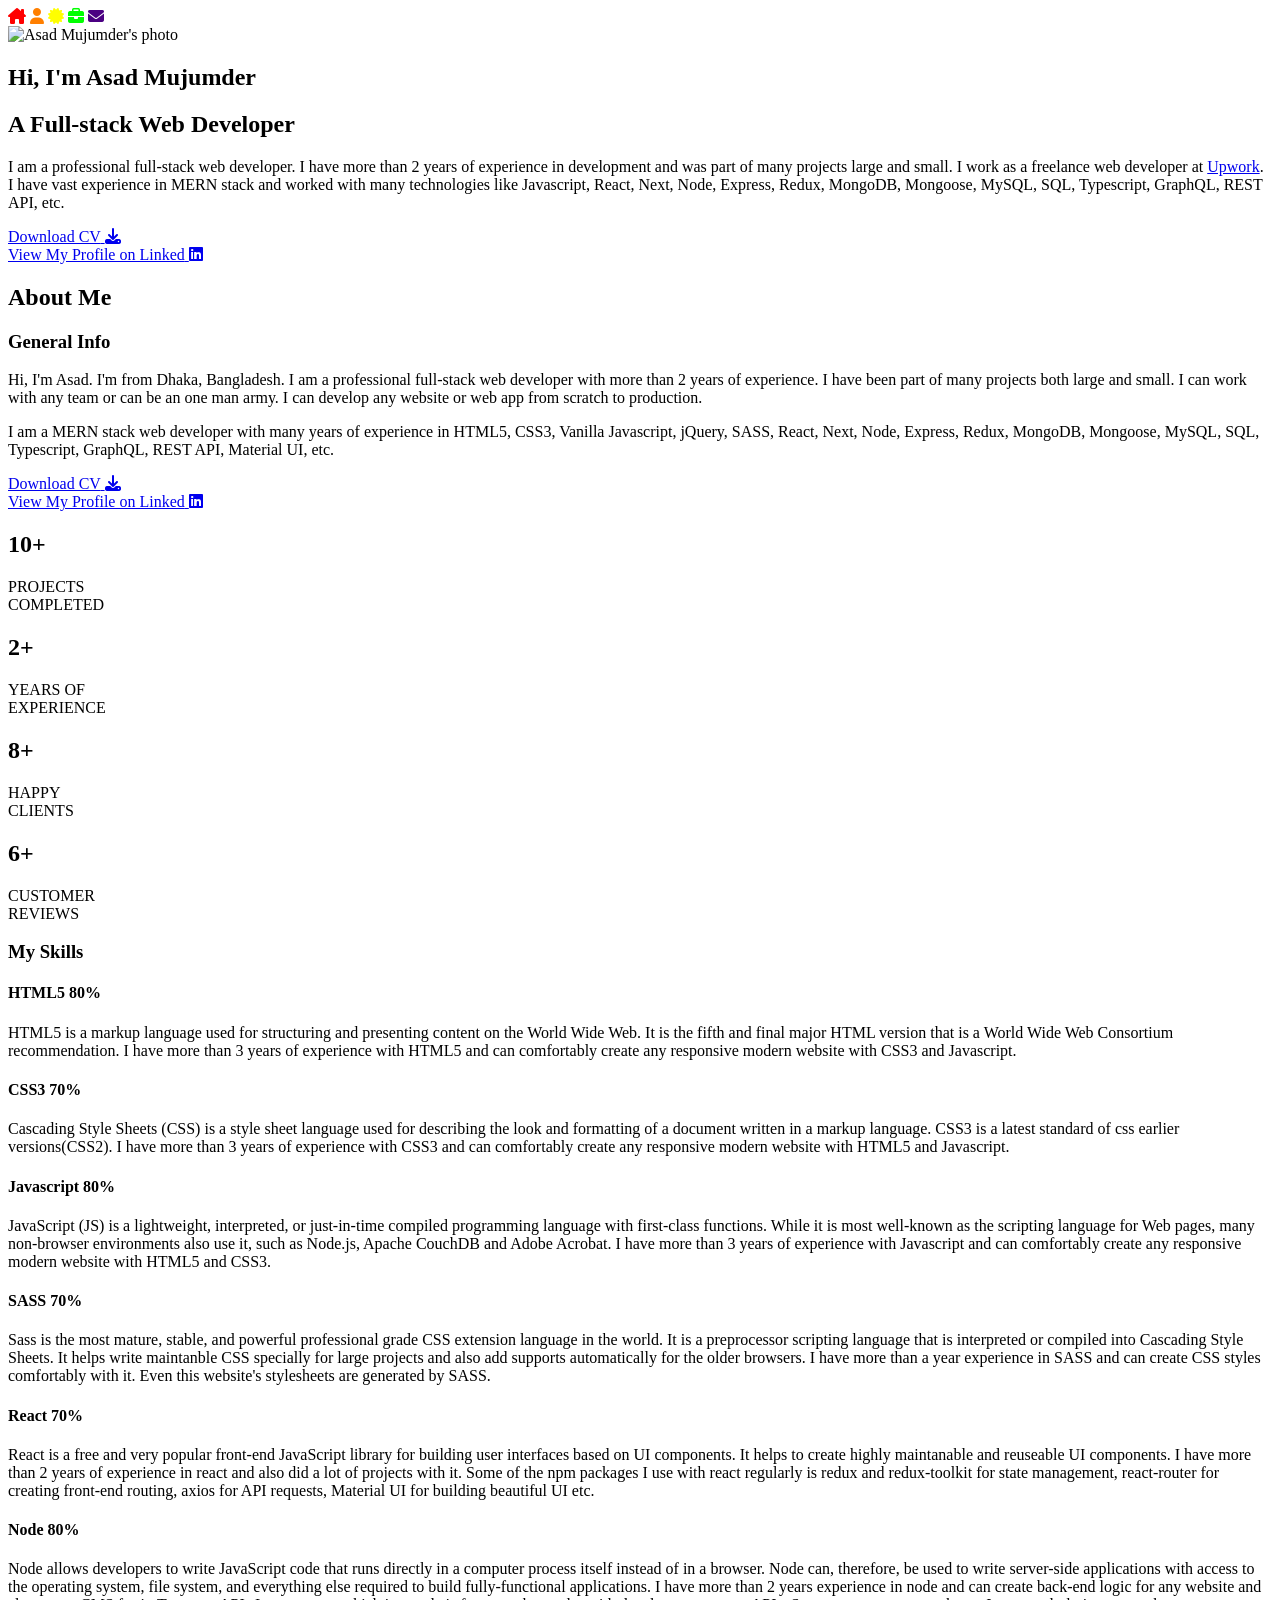
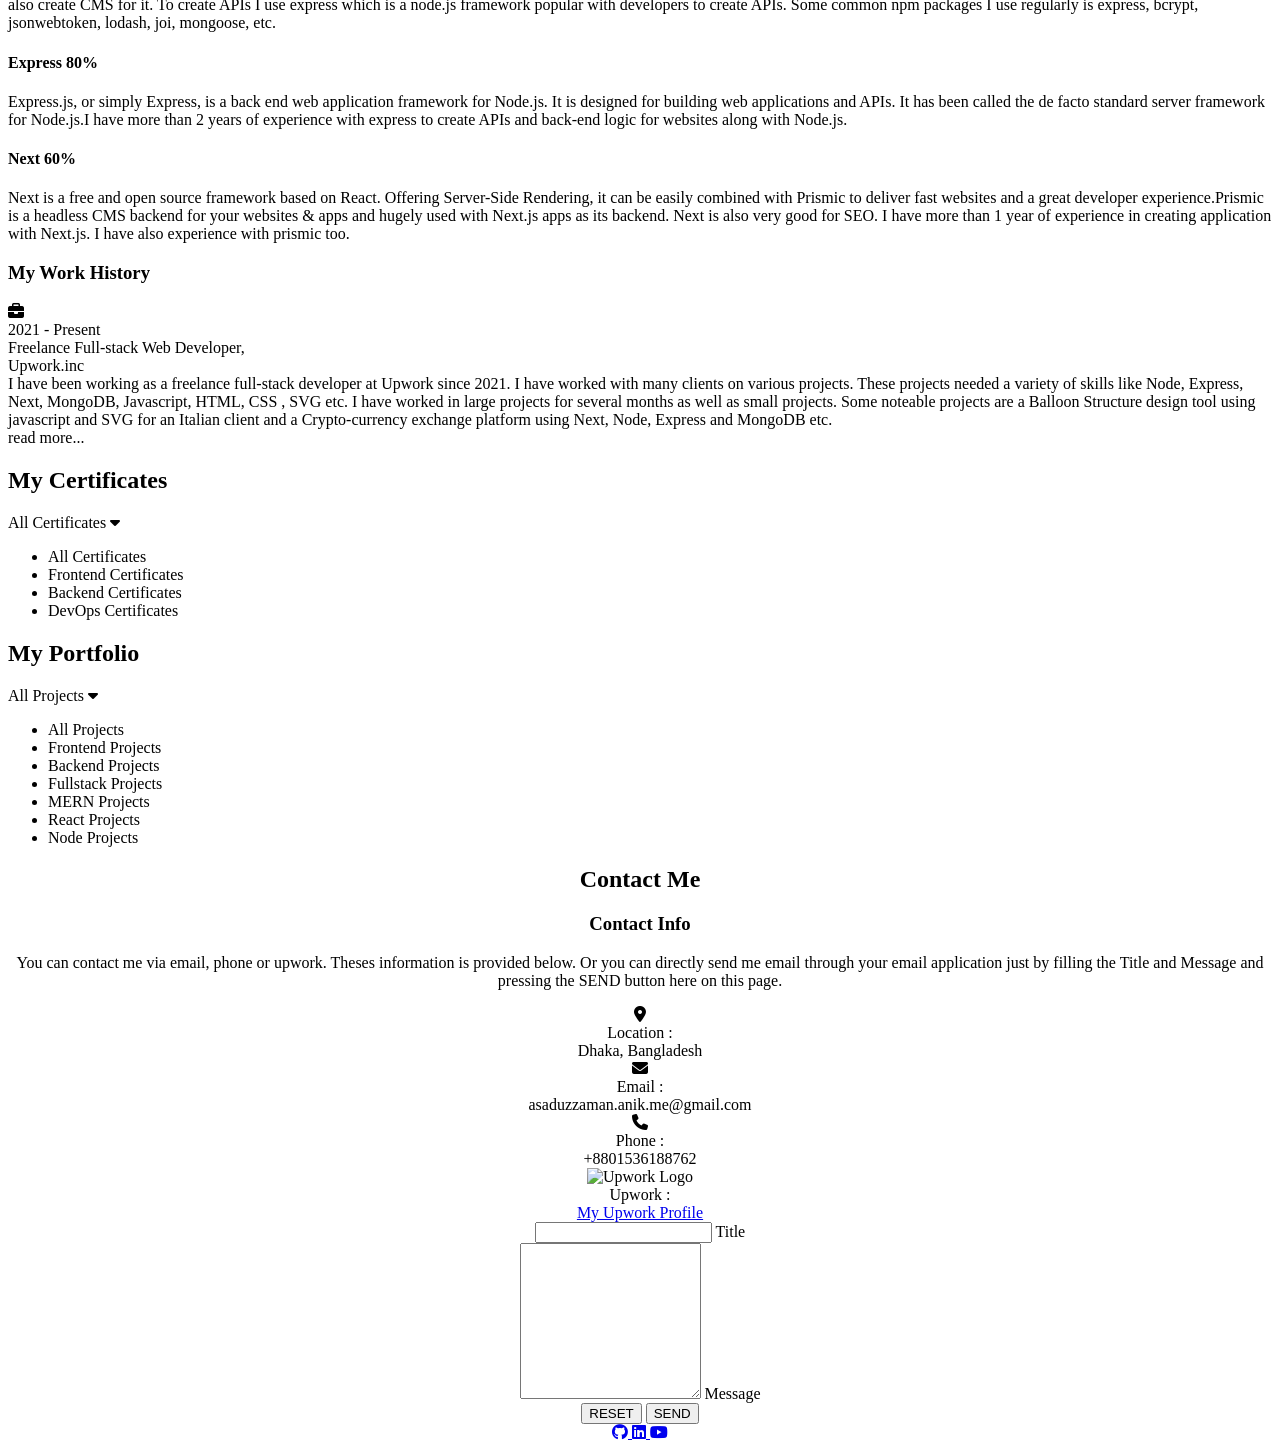
==== index.html @ c982ba0e "Feature/New-project 1. nextjs makdown blog project added in portfolio 2. portfolio image bottom bord" ====
<!DOCTYPE html><html lang="en"><head><meta name="keywords" content="Asad, Mujumder, web, development, webapps, pwa, apps, react, solution, node, mern, MERN, frontend, backend, fullstack"><meta name="description" content="Best web development solution in the world."><meta name="robots" content="index,nofollow"><meta charset="UTF-8"><meta http-equiv="X-UA-Compatible" content="IE=edge"><meta name="viewport" content="width=device-width,initial-scale=1"><meta name="category" content="Portfolio"><meta name="coverage" content="Worldwide"><meta name="owner" content="Asad Mujumder"><meta name="distribution" content="Global"><meta name="topic" content="web development"><meta name="summary" content="best web development solution"><meta name="Classification" content="Business"><meta name="author" content="Asad Mujumder, asaduzzaman.anik.me@mail.com"><meta name="subject" content="Best web development solution"><meta name="copyright" content="Asad Mujumder"><link rel="preconnect" href="https://fonts.googleapis.com"><link rel="preconnect" href="https://fonts.gstatic.com" crossorigin><link href="https://fonts.googleapis.com/css2?family=Noto+Sans:ital,wght@0,400;0,500;0,600;0,700;1,400;1,500;1,600;1,700&display=swap" rel="stylesheet"><link rel="prefetch" href="/dist/assets/images/profile.png" as="image"><link rel="stylesheet" href="https://cdnjs.cloudflare.com/ajax/libs/font-awesome/6.1.1/css/all.min.css" integrity="sha512-KfkfwYDsLkIlwQp6LFnl8zNdLGxu9YAA1QvwINks4PhcElQSvqcyVLLD9aMhXd13uQjoXtEKNosOWaZqXgel0g==" crossorigin="anonymous" referrerpolicy="no-referrer"><link rel="apple-touch-icon" sizes="180x180" href="/dist/assets/favicon//apple-touch-icon.png"><link rel="icon" type="image/png" sizes="32x32" href="/dist/assets/favicon//favicon-32x32.png"><link rel="icon" type="image/png" sizes="16x16" href="/dist/assets/favicon//favicon-16x16.png"><link rel="manifest" href="/dist/assets/favicon/site.webmanifest"><link rel="stylesheet" href="/dist/css/main.min.css"><title>Asad Mujumder | Home</title><script type="module" src="/dist/js/modules/data.min.js" defer></script><script type="module" src="/dist/js/main.min.js" defer></script></head><body><header class="header"><nav class="nav"><span title="Home" class="icon icon-nav active-icon" data-section="section-Home"><i class="fa-solid fa-house-chimney" style="color:red"></i></span> <span title="About" class="icon icon-nav" data-section="section-About"><i class="fa-solid fa-user" style="color:#ff7f00"></i></span> <span title="Certificates" class="icon icon-nav" data-section="section-Certificates"><i class="fa-solid fa-certificate" style="color:#ff0"></i></span> <span title="Portfolio" class="icon icon-nav" data-section="section-Portfolio"><i class="fa-solid fa-briefcase" style="color:#0f0"></i></span><!-- <span title="Blog" class="icon icon-nav" data-section="section-Blog"><i class="fa-solid fa-newspaper" style="color: #0000ff;"></i></span> --> <span title="Contact" class="icon icon-nav" data-section="section-Contact"><i class="fa-solid fa-envelope" style="color:indigo"></i></span></nav></header><main><section class="section section-Home active"><div class="left-container"><div class="background-clip"></div><div class="image-container"><span></span> <img src="/dist/assets/images/profile.png" class="profile-pic" alt="Asad Mujumder's photo" loading="eager" decoding="sync"></div></div><div class="right-container"><h1>Hi, I'm <span class="name">Asad Mujumder</span></h1><h2>A Full-stack Web Developer</h2><p>I am a professional full-stack web developer. I have more than 2 years of experience in development and was part of many projects large and small. I work as a freelance web developer at <a title="My Profile at Upwork" href="https://www.upwork.com/freelancers/~01de3e9d0cabe60796" target="_blank" rel="noopener noreferrer">Upwork</a>. I have vast experience in MERN stack and worked with many technologies like Javascript, React, Next, Node, Express, Redux, MongoDB, Mongoose, MySQL, SQL, Typescript, GraphQL, REST API, etc.</p><div><a href="/dist/assets/downloads/CV.pdf" download="CV_OF_ASAD_MUJUMDER" class="link link-download-cv"><span>Download CV</span> <span><i class="fa-solid fa-download"></i></span></a></div><div><a href="https://www.linkedin.com/in/asadmujumder/" target="_blank" rel="noopener noreferrer" class="link link-linkedin-profile"><span>View My Profile on Linked</span> <span><i class="fa-brands fa-linkedin"></i></span></a></div></div></section><section class="section section-About"><h2 class="heading">About <span>Me</span></h2><div class="overview-container"><div class="about-intro"><h3>General Info</h3><p>Hi, I'm Asad. I'm from Dhaka, Bangladesh. I am a professional full-stack web developer with more than 2 years of experience. I have been part of many projects both large and small. I can work with any team or can be an one man army. I can develop any website or web app from scratch to production.</p><p>I am a MERN stack web developer with many years of experience in HTML5, CSS3, Vanilla Javascript, jQuery, SASS, React, Next, Node, Express, Redux, MongoDB, Mongoose, MySQL, SQL, Typescript, GraphQL, REST API, Material UI, etc.</p><div><a href="/dist/assets/downloads/CV.pdf" download="CV_OF_ASAD_MUJUMDER" class="link link-download-cv"><span>Download CV</span> <span><i class="fa-solid fa-download"></i></span></a></div><div><a href="https://www.linkedin.com/in/asadmujumder/" target="_blank" rel="noopener noreferrer" class="link link-linkedin-profile"><span>View My Profile on Linked</span> <span><i class="fa-brands fa-linkedin"></i></span></a></div></div><div class="work-intro"><div class="card card-work"><h2>10+</h2><p>PROJECTS<br>COMPLETED</p></div><div class="card card-work"><h2>2+</h2><p>YEARS OF<br>EXPERIENCE</p></div><div class="card card-work"><h2>8+</h2><p>HAPPY<br>CLIENTS</p></div><div class="card card-work"><h2>6+</h2><p>CUSTOMER<br>REVIEWS</p></div></div></div><div class="skill-container"><h3 class="small-section-heading">My Skills</h3><div class="skills-container"><div class="skill-cards-container"><div class="skill-card"><div class="skill-card-heading" title="Show Details"><h4 class="skill-heading-title"><span class="skill-name">HTML5</span> <span class="skill-score">80%</span></h4><p class="skill-heading-details">HTML5 is a markup language used for structuring and presenting content on the World Wide Web. It is the fifth and final major HTML version that is a World Wide Web Consortium recommendation. I have more than 3 years of experience with HTML5 and can comfortably create any responsive modern website with CSS3 and Javascript.</p></div><div class="skill-card-visual"><div class="skill-slider-container"><div class="skill-slider"></div></div></div></div><div class="skill-card"><div class="skill-card-heading" title="Show Details"><h4 class="skill-heading-title"><span class="skill-name">CSS3</span> <span class="skill-score">70%</span></h4><p class="skill-heading-details">Cascading Style Sheets (CSS) is a style sheet language used for describing the look and formatting of a document written in a markup language. CSS3 is a latest standard of css earlier versions(CSS2). I have more than 3 years of experience with CSS3 and can comfortably create any responsive modern website with HTML5 and Javascript.</p></div><div class="skill-card-visual"><div class="skill-slider-container"><div class="skill-slider"></div></div></div></div><div class="skill-card"><div class="skill-card-heading" title="Show Details"><h4 class="skill-heading-title"><span class="skill-name">Javascript</span> <span class="skill-score">80%</span></h4><p class="skill-heading-details">JavaScript (JS) is a lightweight, interpreted, or just-in-time compiled programming language with first-class functions. While it is most well-known as the scripting language for Web pages, many non-browser environments also use it, such as Node.js, Apache CouchDB and Adobe Acrobat. I have more than 3 years of experience with Javascript and can comfortably create any responsive modern website with HTML5 and CSS3.</p></div><div class="skill-card-visual"><div class="skill-slider-container"><div class="skill-slider"></div></div></div></div><div class="skill-card"><div class="skill-card-heading" title="Show Details"><h4 class="skill-heading-title"><span class="skill-name">SASS</span> <span class="skill-score">70%</span></h4><p class="skill-heading-details">Sass is the most mature, stable, and powerful professional grade CSS extension language in the world. It is a preprocessor scripting language that is interpreted or compiled into Cascading Style Sheets. It helps write maintanble CSS specially for large projects and also add supports automatically for the older browsers. I have more than a year experience in SASS and can create CSS styles comfortably with it. Even this website's stylesheets are generated by SASS.</p></div><div class="skill-card-visual"><div class="skill-slider-container"><div class="skill-slider"></div></div></div></div></div><div class="skill-cards-container"><div class="skill-card"><div class="skill-card-heading" title="Show Details"><h4 class="skill-heading-title"><span class="skill-name">React</span> <span class="skill-score">70%</span></h4><p class="skill-heading-details">React is a free and very popular front-end JavaScript library for building user interfaces based on UI components. It helps to create highly maintanable and reuseable UI components. I have more than 2 years of experience in react and also did a lot of projects with it. Some of the npm packages I use with react regularly is redux and redux-toolkit for state management, react-router for creating front-end routing, axios for API requests, Material UI for building beautiful UI etc.</p></div><div class="skill-card-visual"><div class="skill-slider-container"><div class="skill-slider"></div></div></div></div><div class="skill-card"><div class="skill-card-heading" title="Show Details"><h4 class="skill-heading-title"><span class="skill-name">Node</span> <span class="skill-score">80%</span></h4><p class="skill-heading-details">Node allows developers to write JavaScript code that runs directly in a computer process itself instead of in a browser. Node can, therefore, be used to write server-side applications with access to the operating system, file system, and everything else required to build fully-functional applications. I have more than 2 years experience in node and can create back-end logic for any website and also create CMS for it. To create APIs I use express which is a node.js framework popular with developers to create APIs. Some common npm packages I use regularly is express, bcrypt, jsonwebtoken, lodash, joi, mongoose, etc.</p></div><div class="skill-card-visual"><div class="skill-slider-container"><div class="skill-slider"></div></div></div></div><div class="skill-card"><div class="skill-card-heading" title="Show Details"><h4 class="skill-heading-title"><span class="skill-name">Express</span> <span class="skill-score">80%</span></h4><p class="skill-heading-details">Express.js, or simply Express, is a back end web application framework for Node.js. It is designed for building web applications and APIs. It has been called the de facto standard server framework for Node.js.I have more than 2 years of experience with express to create APIs and back-end logic for websites along with Node.js.</p></div><div class="skill-card-visual"><div class="skill-slider-container"><div class="skill-slider"></div></div></div></div><div class="skill-card"><div class="skill-card-heading" title="Show Details"><h4 class="skill-heading-title"><span class="skill-name">Next</span> <span class="skill-score">60%</span></h4><p class="skill-heading-details">Next is a free and open source framework based on React. Offering Server-Side Rendering, it can be easily combined with Prismic to deliver fast websites and a great developer experience.Prismic is a headless CMS backend for your websites & apps and hugely used with Next.js apps as its backend. Next is also very good for SEO. I have more than 1 year of experience in creating application with Next.js. I have also experience with prismic too.</p></div><div class="skill-card-visual"><div class="skill-slider-container"><div class="skill-slider"></div></div></div></div></div></div></div><div class="work-history-container"><h3 class="small-section-heading">My Work History</h3><div class="work-histories"><div class="work-history"><div class="basic-info"><div class="work-icon"><i class="fa-solid fa-briefcase"></i></div><div class="work-info"><div class="work-timeline">2021 - Present</div><div class="work-position">Freelance Full-stack Web Developer,</div><div class="work-palce">Upwork.inc</div></div></div><div class="desc"><div class="desc-text">I have been working as a freelance full-stack developer at Upwork since 2021. I have worked with many clients on various projects. These projects needed a variety of skills like Node, Express, Next, MongoDB, Javascript, HTML, CSS , SVG etc. I have worked in large projects for several months as well as small projects. Some noteable projects are a Balloon Structure design tool using javascript and SVG for an Italian client and a Crypto-currency exchange platform using Next, Node, Express and MongoDB etc.</div><span class="desc-read-more">read more...</span></div></div></div></div></section><section class="section section-Certificates"><h2 class="heading">My <span>Certificates</span></h2><div class="filter-certificates dropdown"><div class="filterCertValue dropbtn"><span class="dropbtn-text">All Certificates</span> <span class="dropbtn-icon"><i class="fa-solid fa-caret-down"></i></span></div><div class="filterCertOptions dropdown-content"><ul><li data-value="All">All Certificates</li><li data-value="Frontend">Frontend Certificates</li><li data-value="Backend">Backend Certificates</li><li data-value="DevOps">DevOps Certificates</li></ul></div></div><div class="certificates"><noscript>You need to enable JavaScript to see this section properly.</noscript><div class="certificates-container"></div></div></section><section class="section section-Portfolio"><h2 class="heading">My <span>Portfolio</span></h2><div class="filter-portfolio dropdown"><div class="filterPortValue dropbtn"><span class="dropbtn-text">All Projects</span> <span class="dropbtn-icon"><i class="fa-solid fa-caret-down"></i></span></div><div class="filterPortOptions dropdown-content"><ul><li data-value="all">All Projects</li><li data-value="frontend">Frontend Projects</li><li data-value="backend">Backend Projects</li><li data-value="fullstack">Fullstack Projects</li><li data-value="mern">MERN Projects</li><li data-value="react">React Projects</li><li data-value="node">Node Projects</li></ul></div></div><div class="portfolio"><noscript>You need to enable JavaScript to see this section properly.</noscript><div class="projects-container"></div></div></section><!-- <section class="section section-Blog" style="text-align: center;">Coming soon</section> --><section class="section section-Contact" style="text-align:center"><h2 class="heading">Contact <span>Me</span></h2><div class="contact-container"><div class="address-container"><h3>Contact Info</h3><p>You can contact me via email, phone or upwork. Theses information is provided below. Or you can directly send me email through your email application just by filling the Title and Message and pressing the SEND button here on this page.</p><div class="contact"><div class="contact-logo"><i class="fa-solid fa-location-dot"></i></div><div class="contact-type">Location :</div><div class="contact-info">Dhaka, Bangladesh</div></div><div class="contact"><div class="contact-logo"><i class="fa-solid fa-envelope"></i></div><div class="contact-type">Email :</div><div class="contact-info">asaduzzaman.anik.me@gmail.com</div></div><div class="contact"><div class="contact-logo"><i class="fa-solid fa-phone"></i></div><div class="contact-type">Phone :</div><div class="contact-info">+8801536188762</div></div><div class="contact"><div class="contact-logo"><img src="/dist/assets/images/logo/upwrok.png" alt="Upwork Logo"></div><div class="contact-type">Upwork :</div><div class="contact-info"><a href="https://www.upwork.com/freelancers/~01de3e9d0cabe60796" target="_blank" title="Asad Mujumder" rel="noopener noreferrer">My Upwork Profile</a></div></div></div><div class="email-container"><form class="email-form" method="post" enctype="text/plain"><div class="form-control-container"><input type="text" name="title" id="title" class="form-control"> <label class="form-label" for="title">Title</label> <span class="form-error"></span></div><div class="form-control-container"><textarea name="message" id="message" rows="10" class="form-control"></textarea> <label class="form-label" for="message">Message</label> <span class="form-error"></span></div><div class="form-control-container form-btn-container"><input type="reset" class="form-btn reset-btn" value="RESET"> <input type="submit" class="form-btn submit-btn" value="SEND"></div></form></div></div><div class="social-icon-container"><a href="https://github.com/Asad13" target="_blank" rel="noopener noreferrer" title="Github" class="icon"><i class="fa-brands fa-github"></i> </a><a href="https://www.linkedin.com/in/asadmujumder/" target="_blank" rel="noopener noreferrer" title="Linked In" class="icon"><i class="fa-brands fa-linkedin"></i> </a><a href="https://www.youtube.com/channel/UCCCUo2-LguljxFMuZDRNJ_w" target="_blank" rel="noopener noreferrer" title="YouTube" class="icon"><i class="fa-brands fa-youtube"></i></a></div></section></main></body></html>
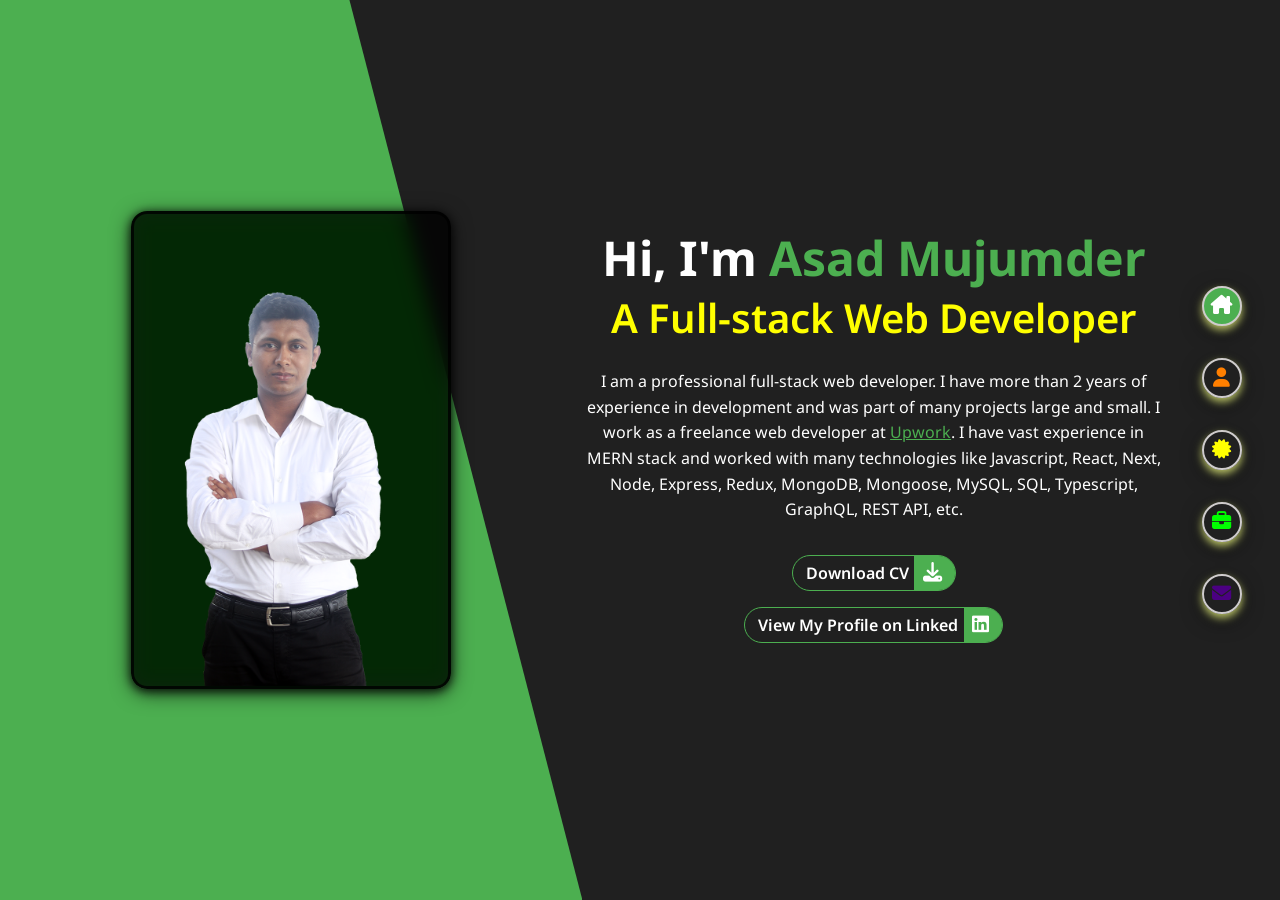
==== commit 6f63286d: "Removed /dist from path" ====
--- a/index.html
+++ b/index.html
@@ -1 +1 @@
-<!DOCTYPE html><html lang="en"><head><meta name="keywords" content="Asad, Mujumder, web, development, webapps, pwa, apps, react, solution, node, mern, MERN, frontend, backend, fullstack"><meta name="description" content="Best web development solution in the world."><meta name="robots" content="index,nofollow"><meta charset="UTF-8"><meta http-equiv="X-UA-Compatible" content="IE=edge"><meta name="viewport" content="width=device-width,initial-scale=1"><meta name="category" content="Portfolio"><meta name="coverage" content="Worldwide"><meta name="owner" content="Asad Mujumder"><meta name="distribution" content="Global"><meta name="topic" content="web development"><meta name="summary" content="best web development solution"><meta name="Classification" content="Business"><meta name="author" content="Asad Mujumder, asaduzzaman.anik.me@mail.com"><meta name="subject" content="Best web development solution"><meta name="copyright" content="Asad Mujumder"><link rel="preconnect" href="https://fonts.googleapis.com"><link rel="preconnect" href="https://fonts.gstatic.com" crossorigin><link href="https://fonts.googleapis.com/css2?family=Noto+Sans:ital,wght@0,400;0,500;0,600;0,700;1,400;1,500;1,600;1,700&display=swap" rel="stylesheet"><link rel="prefetch" href="/dist/assets/images/profile.png" as="image"><link rel="stylesheet" href="https://cdnjs.cloudflare.com/ajax/libs/font-awesome/6.1.1/css/all.min.css" integrity="sha512-KfkfwYDsLkIlwQp6LFnl8zNdLGxu9YAA1QvwINks4PhcElQSvqcyVLLD9aMhXd13uQjoXtEKNosOWaZqXgel0g==" crossorigin="anonymous" referrerpolicy="no-referrer"><link rel="apple-touch-icon" sizes="180x180" href="/dist/assets/favicon//apple-touch-icon.png"><link rel="icon" type="image/png" sizes="32x32" href="/dist/assets/favicon//favicon-32x32.png"><link rel="icon" type="image/png" sizes="16x16" href="/dist/assets/favicon//favicon-16x16.png"><link rel="manifest" href="/dist/assets/favicon/site.webmanifest"><link rel="stylesheet" href="/dist/css/main.min.css"><title>Asad Mujumder | Home</title><script type="module" src="/dist/js/modules/data.min.js" defer></script><script type="module" src="/dist/js/main.min.js" defer></script></head><body><header class="header"><nav class="nav"><span title="Home" class="icon icon-nav active-icon" data-section="section-Home"><i class="fa-solid fa-house-chimney" style="color:red"></i></span> <span title="About" class="icon icon-nav" data-section="section-About"><i class="fa-solid fa-user" style="color:#ff7f00"></i></span> <span title="Certificates" class="icon icon-nav" data-section="section-Certificates"><i class="fa-solid fa-certificate" style="color:#ff0"></i></span> <span title="Portfolio" class="icon icon-nav" data-section="section-Portfolio"><i class="fa-solid fa-briefcase" style="color:#0f0"></i></span><!-- <span title="Blog" class="icon icon-nav" data-section="section-Blog"><i class="fa-solid fa-newspaper" style="color: #0000ff;"></i></span> --> <span title="Contact" class="icon icon-nav" data-section="section-Contact"><i class="fa-solid fa-envelope" style="color:indigo"></i></span></nav></header><main><section class="section section-Home active"><div class="left-container"><div class="background-clip"></div><div class="image-container"><span></span> <img src="/dist/assets/images/profile.png" class="profile-pic" alt="Asad Mujumder's photo" loading="eager" decoding="sync"></div></div><div class="right-container"><h1>Hi, I'm <span class="name">Asad Mujumder</span></h1><h2>A Full-stack Web Developer</h2><p>I am a professional full-stack web developer. I have more than 2 years of experience in development and was part of many projects large and small. I work as a freelance web developer at <a title="My Profile at Upwork" href="https://www.upwork.com/freelancers/~01de3e9d0cabe60796" target="_blank" rel="noopener noreferrer">Upwork</a>. I have vast experience in MERN stack and worked with many technologies like Javascript, React, Next, Node, Express, Redux, MongoDB, Mongoose, MySQL, SQL, Typescript, GraphQL, REST API, etc.</p><div><a href="/dist/assets/downloads/CV.pdf" download="CV_OF_ASAD_MUJUMDER" class="link link-download-cv"><span>Download CV</span> <span><i class="fa-solid fa-download"></i></span></a></div><div><a href="https://www.linkedin.com/in/asadmujumder/" target="_blank" rel="noopener noreferrer" class="link link-linkedin-profile"><span>View My Profile on Linked</span> <span><i class="fa-brands fa-linkedin"></i></span></a></div></div></section><section class="section section-About"><h2 class="heading">About <span>Me</span></h2><div class="overview-container"><div class="about-intro"><h3>General Info</h3><p>Hi, I'm Asad. I'm from Dhaka, Bangladesh. I am a professional full-stack web developer with more than 2 years of experience. I have been part of many projects both large and small. I can work with any team or can be an one man army. I can develop any website or web app from scratch to production.</p><p>I am a MERN stack web developer with many years of experience in HTML5, CSS3, Vanilla Javascript, jQuery, SASS, React, Next, Node, Express, Redux, MongoDB, Mongoose, MySQL, SQL, Typescript, GraphQL, REST API, Material UI, etc.</p><div><a href="/dist/assets/downloads/CV.pdf" download="CV_OF_ASAD_MUJUMDER" class="link link-download-cv"><span>Download CV</span> <span><i class="fa-solid fa-download"></i></span></a></div><div><a href="https://www.linkedin.com/in/asadmujumder/" target="_blank" rel="noopener noreferrer" class="link link-linkedin-profile"><span>View My Profile on Linked</span> <span><i class="fa-brands fa-linkedin"></i></span></a></div></div><div class="work-intro"><div class="card card-work"><h2>10+</h2><p>PROJECTS<br>COMPLETED</p></div><div class="card card-work"><h2>2+</h2><p>YEARS OF<br>EXPERIENCE</p></div><div class="card card-work"><h2>8+</h2><p>HAPPY<br>CLIENTS</p></div><div class="card card-work"><h2>6+</h2><p>CUSTOMER<br>REVIEWS</p></div></div></div><div class="skill-container"><h3 class="small-section-heading">My Skills</h3><div class="skills-container"><div class="skill-cards-container"><div class="skill-card"><div class="skill-card-heading" title="Show Details"><h4 class="skill-heading-title"><span class="skill-name">HTML5</span> <span class="skill-score">80%</span></h4><p class="skill-heading-details">HTML5 is a markup language used for structuring and presenting content on the World Wide Web. It is the fifth and final major HTML version that is a World Wide Web Consortium recommendation. I have more than 3 years of experience with HTML5 and can comfortably create any responsive modern website with CSS3 and Javascript.</p></div><div class="skill-card-visual"><div class="skill-slider-container"><div class="skill-slider"></div></div></div></div><div class="skill-card"><div class="skill-card-heading" title="Show Details"><h4 class="skill-heading-title"><span class="skill-name">CSS3</span> <span class="skill-score">70%</span></h4><p class="skill-heading-details">Cascading Style Sheets (CSS) is a style sheet language used for describing the look and formatting of a document written in a markup language. CSS3 is a latest standard of css earlier versions(CSS2). I have more than 3 years of experience with CSS3 and can comfortably create any responsive modern website with HTML5 and Javascript.</p></div><div class="skill-card-visual"><div class="skill-slider-container"><div class="skill-slider"></div></div></div></div><div class="skill-card"><div class="skill-card-heading" title="Show Details"><h4 class="skill-heading-title"><span class="skill-name">Javascript</span> <span class="skill-score">80%</span></h4><p class="skill-heading-details">JavaScript (JS) is a lightweight, interpreted, or just-in-time compiled programming language with first-class functions. While it is most well-known as the scripting language for Web pages, many non-browser environments also use it, such as Node.js, Apache CouchDB and Adobe Acrobat. I have more than 3 years of experience with Javascript and can comfortably create any responsive modern website with HTML5 and CSS3.</p></div><div class="skill-card-visual"><div class="skill-slider-container"><div class="skill-slider"></div></div></div></div><div class="skill-card"><div class="skill-card-heading" title="Show Details"><h4 class="skill-heading-title"><span class="skill-name">SASS</span> <span class="skill-score">70%</span></h4><p class="skill-heading-details">Sass is the most mature, stable, and powerful professional grade CSS extension language in the world. It is a preprocessor scripting language that is interpreted or compiled into Cascading Style Sheets. It helps write maintanble CSS specially for large projects and also add supports automatically for the older browsers. I have more than a year experience in SASS and can create CSS styles comfortably with it. Even this website's stylesheets are generated by SASS.</p></div><div class="skill-card-visual"><div class="skill-slider-container"><div class="skill-slider"></div></div></div></div></div><div class="skill-cards-container"><div class="skill-card"><div class="skill-card-heading" title="Show Details"><h4 class="skill-heading-title"><span class="skill-name">React</span> <span class="skill-score">70%</span></h4><p class="skill-heading-details">React is a free and very popular front-end JavaScript library for building user interfaces based on UI components. It helps to create highly maintanable and reuseable UI components. I have more than 2 years of experience in react and also did a lot of projects with it. Some of the npm packages I use with react regularly is redux and redux-toolkit for state management, react-router for creating front-end routing, axios for API requests, Material UI for building beautiful UI etc.</p></div><div class="skill-card-visual"><div class="skill-slider-container"><div class="skill-slider"></div></div></div></div><div class="skill-card"><div class="skill-card-heading" title="Show Details"><h4 class="skill-heading-title"><span class="skill-name">Node</span> <span class="skill-score">80%</span></h4><p class="skill-heading-details">Node allows developers to write JavaScript code that runs directly in a computer process itself instead of in a browser. Node can, therefore, be used to write server-side applications with access to the operating system, file system, and everything else required to build fully-functional applications. I have more than 2 years experience in node and can create back-end logic for any website and also create CMS for it. To create APIs I use express which is a node.js framework popular with developers to create APIs. Some common npm packages I use regularly is express, bcrypt, jsonwebtoken, lodash, joi, mongoose, etc.</p></div><div class="skill-card-visual"><div class="skill-slider-container"><div class="skill-slider"></div></div></div></div><div class="skill-card"><div class="skill-card-heading" title="Show Details"><h4 class="skill-heading-title"><span class="skill-name">Express</span> <span class="skill-score">80%</span></h4><p class="skill-heading-details">Express.js, or simply Express, is a back end web application framework for Node.js. It is designed for building web applications and APIs. It has been called the de facto standard server framework for Node.js.I have more than 2 years of experience with express to create APIs and back-end logic for websites along with Node.js.</p></div><div class="skill-card-visual"><div class="skill-slider-container"><div class="skill-slider"></div></div></div></div><div class="skill-card"><div class="skill-card-heading" title="Show Details"><h4 class="skill-heading-title"><span class="skill-name">Next</span> <span class="skill-score">60%</span></h4><p class="skill-heading-details">Next is a free and open source framework based on React. Offering Server-Side Rendering, it can be easily combined with Prismic to deliver fast websites and a great developer experience.Prismic is a headless CMS backend for your websites & apps and hugely used with Next.js apps as its backend. Next is also very good for SEO. I have more than 1 year of experience in creating application with Next.js. I have also experience with prismic too.</p></div><div class="skill-card-visual"><div class="skill-slider-container"><div class="skill-slider"></div></div></div></div></div></div></div><div class="work-history-container"><h3 class="small-section-heading">My Work History</h3><div class="work-histories"><div class="work-history"><div class="basic-info"><div class="work-icon"><i class="fa-solid fa-briefcase"></i></div><div class="work-info"><div class="work-timeline">2021 - Present</div><div class="work-position">Freelance Full-stack Web Developer,</div><div class="work-palce">Upwork.inc</div></div></div><div class="desc"><div class="desc-text">I have been working as a freelance full-stack developer at Upwork since 2021. I have worked with many clients on various projects. These projects needed a variety of skills like Node, Express, Next, MongoDB, Javascript, HTML, CSS , SVG etc. I have worked in large projects for several months as well as small projects. Some noteable projects are a Balloon Structure design tool using javascript and SVG for an Italian client and a Crypto-currency exchange platform using Next, Node, Express and MongoDB etc.</div><span class="desc-read-more">read more...</span></div></div></div></div></section><section class="section section-Certificates"><h2 class="heading">My <span>Certificates</span></h2><div class="filter-certificates dropdown"><div class="filterCertValue dropbtn"><span class="dropbtn-text">All Certificates</span> <span class="dropbtn-icon"><i class="fa-solid fa-caret-down"></i></span></div><div class="filterCertOptions dropdown-content"><ul><li data-value="All">All Certificates</li><li data-value="Frontend">Frontend Certificates</li><li data-value="Backend">Backend Certificates</li><li data-value="DevOps">DevOps Certificates</li></ul></div></div><div class="certificates"><noscript>You need to enable JavaScript to see this section properly.</noscript><div class="certificates-container"></div></div></section><section class="section section-Portfolio"><h2 class="heading">My <span>Portfolio</span></h2><div class="filter-portfolio dropdown"><div class="filterPortValue dropbtn"><span class="dropbtn-text">All Projects</span> <span class="dropbtn-icon"><i class="fa-solid fa-caret-down"></i></span></div><div class="filterPortOptions dropdown-content"><ul><li data-value="all">All Projects</li><li data-value="frontend">Frontend Projects</li><li data-value="backend">Backend Projects</li><li data-value="fullstack">Fullstack Projects</li><li data-value="mern">MERN Projects</li><li data-value="react">React Projects</li><li data-value="node">Node Projects</li></ul></div></div><div class="portfolio"><noscript>You need to enable JavaScript to see this section properly.</noscript><div class="projects-container"></div></div></section><!-- <section class="section section-Blog" style="text-align: center;">Coming soon</section> --><section class="section section-Contact" style="text-align:center"><h2 class="heading">Contact <span>Me</span></h2><div class="contact-container"><div class="address-container"><h3>Contact Info</h3><p>You can contact me via email, phone or upwork. Theses information is provided below. Or you can directly send me email through your email application just by filling the Title and Message and pressing the SEND button here on this page.</p><div class="contact"><div class="contact-logo"><i class="fa-solid fa-location-dot"></i></div><div class="contact-type">Location :</div><div class="contact-info">Dhaka, Bangladesh</div></div><div class="contact"><div class="contact-logo"><i class="fa-solid fa-envelope"></i></div><div class="contact-type">Email :</div><div class="contact-info">asaduzzaman.anik.me@gmail.com</div></div><div class="contact"><div class="contact-logo"><i class="fa-solid fa-phone"></i></div><div class="contact-type">Phone :</div><div class="contact-info">+8801536188762</div></div><div class="contact"><div class="contact-logo"><img src="/dist/assets/images/logo/upwrok.png" alt="Upwork Logo"></div><div class="contact-type">Upwork :</div><div class="contact-info"><a href="https://www.upwork.com/freelancers/~01de3e9d0cabe60796" target="_blank" title="Asad Mujumder" rel="noopener noreferrer">My Upwork Profile</a></div></div></div><div class="email-container"><form class="email-form" method="post" enctype="text/plain"><div class="form-control-container"><input type="text" name="title" id="title" class="form-control"> <label class="form-label" for="title">Title</label> <span class="form-error"></span></div><div class="form-control-container"><textarea name="message" id="message" rows="10" class="form-control"></textarea> <label class="form-label" for="message">Message</label> <span class="form-error"></span></div><div class="form-control-container form-btn-container"><input type="reset" class="form-btn reset-btn" value="RESET"> <input type="submit" class="form-btn submit-btn" value="SEND"></div></form></div></div><div class="social-icon-container"><a href="https://github.com/Asad13" target="_blank" rel="noopener noreferrer" title="Github" class="icon"><i class="fa-brands fa-github"></i> </a><a href="https://www.linkedin.com/in/asadmujumder/" target="_blank" rel="noopener noreferrer" title="Linked In" class="icon"><i class="fa-brands fa-linkedin"></i> </a><a href="https://www.youtube.com/channel/UCCCUo2-LguljxFMuZDRNJ_w" target="_blank" rel="noopener noreferrer" title="YouTube" class="icon"><i class="fa-brands fa-youtube"></i></a></div></section></main></body></html>+<!DOCTYPE html><html lang="en"><head><meta name="keywords" content="Asad, Mujumder, web, development, webapps, pwa, apps, react, solution, node, mern, MERN, frontend, backend, fullstack"><meta name="description" content="Best web development solution in the world."><meta name="robots" content="index,nofollow"><meta charset="UTF-8"><meta http-equiv="X-UA-Compatible" content="IE=edge"><meta name="viewport" content="width=device-width,initial-scale=1"><meta name="category" content="Portfolio"><meta name="coverage" content="Worldwide"><meta name="owner" content="Asad Mujumder"><meta name="distribution" content="Global"><meta name="topic" content="web development"><meta name="summary" content="best web development solution"><meta name="Classification" content="Business"><meta name="author" content="Asad Mujumder, asaduzzaman.anik.me@mail.com"><meta name="subject" content="Best web development solution"><meta name="copyright" content="Asad Mujumder"><link rel="preconnect" href="https://fonts.googleapis.com"><link rel="preconnect" href="https://fonts.gstatic.com" crossorigin><link href="https://fonts.googleapis.com/css2?family=Noto+Sans:ital,wght@0,400;0,500;0,600;0,700;1,400;1,500;1,600;1,700&display=swap" rel="stylesheet"><link rel="prefetch" href="/assets/images/profile.png" as="image"><link rel="stylesheet" href="https://cdnjs.cloudflare.com/ajax/libs/font-awesome/6.1.1/css/all.min.css" integrity="sha512-KfkfwYDsLkIlwQp6LFnl8zNdLGxu9YAA1QvwINks4PhcElQSvqcyVLLD9aMhXd13uQjoXtEKNosOWaZqXgel0g==" crossorigin="anonymous" referrerpolicy="no-referrer"><link rel="apple-touch-icon" sizes="180x180" href="/assets/favicon//apple-touch-icon.png"><link rel="icon" type="image/png" sizes="32x32" href="/assets/favicon//favicon-32x32.png"><link rel="icon" type="image/png" sizes="16x16" href="/assets/favicon//favicon-16x16.png"><link rel="manifest" href="/assets/favicon/site.webmanifest"><link rel="stylesheet" href="/css/main.min.css"><title>Asad Mujumder | Home</title><script type="module" src="/js/modules/data.min.js" defer></script><script type="module" src="/js/main.min.js" defer></script></head><body><header class="header"><nav class="nav"><span title="Home" class="icon icon-nav active-icon" data-section="section-Home"><i class="fa-solid fa-house-chimney" style="color:red"></i></span> <span title="About" class="icon icon-nav" data-section="section-About"><i class="fa-solid fa-user" style="color:#ff7f00"></i></span> <span title="Certificates" class="icon icon-nav" data-section="section-Certificates"><i class="fa-solid fa-certificate" style="color:#ff0"></i></span> <span title="Portfolio" class="icon icon-nav" data-section="section-Portfolio"><i class="fa-solid fa-briefcase" style="color:#0f0"></i></span><!-- <span title="Blog" class="icon icon-nav" data-section="section-Blog"><i class="fa-solid fa-newspaper" style="color: #0000ff;"></i></span> --> <span title="Contact" class="icon icon-nav" data-section="section-Contact"><i class="fa-solid fa-envelope" style="color:indigo"></i></span></nav></header><main><section class="section section-Home active"><div class="left-container"><div class="background-clip"></div><div class="image-container"><span></span> <img src="/assets/images/profile.png" class="profile-pic" alt="Asad Mujumder's photo" loading="eager" decoding="sync"></div></div><div class="right-container"><h1>Hi, I'm <span class="name">Asad Mujumder</span></h1><h2>A Full-stack Web Developer</h2><p>I am a professional full-stack web developer. I have more than 2 years of experience in development and was part of many projects large and small. I work as a freelance web developer at <a title="My Profile at Upwork" href="https://www.upwork.com/freelancers/~01de3e9d0cabe60796" target="_blank" rel="noopener noreferrer">Upwork</a>. I have vast experience in MERN stack and worked with many technologies like Javascript, React, Next, Node, Express, Redux, MongoDB, Mongoose, MySQL, SQL, Typescript, GraphQL, REST API, etc.</p><div><a href="/assets/downloads/CV.pdf" download="CV_OF_ASAD_MUJUMDER" class="link link-download-cv"><span>Download CV</span> <span><i class="fa-solid fa-download"></i></span></a></div><div><a href="https://www.linkedin.com/in/asadmujumder/" target="_blank" rel="noopener noreferrer" class="link link-linkedin-profile"><span>View My Profile on Linked</span> <span><i class="fa-brands fa-linkedin"></i></span></a></div></div></section><section class="section section-About"><h2 class="heading">About <span>Me</span></h2><div class="overview-container"><div class="about-intro"><h3>General Info</h3><p>Hi, I'm Asad. I'm from Dhaka, Bangladesh. I am a professional full-stack web developer with more than 2 years of experience. I have been part of many projects both large and small. I can work with any team or can be an one man army. I can develop any website or web app from scratch to production.</p><p>I am a MERN stack web developer with many years of experience in HTML5, CSS3, Vanilla Javascript, jQuery, SASS, React, Next, Node, Express, Redux, MongoDB, Mongoose, MySQL, SQL, Typescript, GraphQL, REST API, Material UI, etc.</p><div><a href="/assets/downloads/CV.pdf" download="CV_OF_ASAD_MUJUMDER" class="link link-download-cv"><span>Download CV</span> <span><i class="fa-solid fa-download"></i></span></a></div><div><a href="https://www.linkedin.com/in/asadmujumder/" target="_blank" rel="noopener noreferrer" class="link link-linkedin-profile"><span>View My Profile on Linked</span> <span><i class="fa-brands fa-linkedin"></i></span></a></div></div><div class="work-intro"><div class="card card-work"><h2>10+</h2><p>PROJECTS<br>COMPLETED</p></div><div class="card card-work"><h2>2+</h2><p>YEARS OF<br>EXPERIENCE</p></div><div class="card card-work"><h2>8+</h2><p>HAPPY<br>CLIENTS</p></div><div class="card card-work"><h2>6+</h2><p>CUSTOMER<br>REVIEWS</p></div></div></div><div class="skill-container"><h3 class="small-section-heading">My Skills</h3><div class="skills-container"><div class="skill-cards-container"><div class="skill-card"><div class="skill-card-heading" title="Show Details"><h4 class="skill-heading-title"><span class="skill-name">HTML5</span> <span class="skill-score">80%</span></h4><p class="skill-heading-details">HTML5 is a markup language used for structuring and presenting content on the World Wide Web. It is the fifth and final major HTML version that is a World Wide Web Consortium recommendation. I have more than 3 years of experience with HTML5 and can comfortably create any responsive modern website with CSS3 and Javascript.</p></div><div class="skill-card-visual"><div class="skill-slider-container"><div class="skill-slider"></div></div></div></div><div class="skill-card"><div class="skill-card-heading" title="Show Details"><h4 class="skill-heading-title"><span class="skill-name">CSS3</span> <span class="skill-score">70%</span></h4><p class="skill-heading-details">Cascading Style Sheets (CSS) is a style sheet language used for describing the look and formatting of a document written in a markup language. CSS3 is a latest standard of css earlier versions(CSS2). I have more than 3 years of experience with CSS3 and can comfortably create any responsive modern website with HTML5 and Javascript.</p></div><div class="skill-card-visual"><div class="skill-slider-container"><div class="skill-slider"></div></div></div></div><div class="skill-card"><div class="skill-card-heading" title="Show Details"><h4 class="skill-heading-title"><span class="skill-name">Javascript</span> <span class="skill-score">80%</span></h4><p class="skill-heading-details">JavaScript (JS) is a lightweight, interpreted, or just-in-time compiled programming language with first-class functions. While it is most well-known as the scripting language for Web pages, many non-browser environments also use it, such as Node.js, Apache CouchDB and Adobe Acrobat. I have more than 3 years of experience with Javascript and can comfortably create any responsive modern website with HTML5 and CSS3.</p></div><div class="skill-card-visual"><div class="skill-slider-container"><div class="skill-slider"></div></div></div></div><div class="skill-card"><div class="skill-card-heading" title="Show Details"><h4 class="skill-heading-title"><span class="skill-name">SASS</span> <span class="skill-score">70%</span></h4><p class="skill-heading-details">Sass is the most mature, stable, and powerful professional grade CSS extension language in the world. It is a preprocessor scripting language that is interpreted or compiled into Cascading Style Sheets. It helps write maintanble CSS specially for large projects and also add supports automatically for the older browsers. I have more than a year experience in SASS and can create CSS styles comfortably with it. Even this website's stylesheets are generated by SASS.</p></div><div class="skill-card-visual"><div class="skill-slider-container"><div class="skill-slider"></div></div></div></div></div><div class="skill-cards-container"><div class="skill-card"><div class="skill-card-heading" title="Show Details"><h4 class="skill-heading-title"><span class="skill-name">React</span> <span class="skill-score">70%</span></h4><p class="skill-heading-details">React is a free and very popular front-end JavaScript library for building user interfaces based on UI components. It helps to create highly maintanable and reuseable UI components. I have more than 2 years of experience in react and also did a lot of projects with it. Some of the npm packages I use with react regularly is redux and redux-toolkit for state management, react-router for creating front-end routing, axios for API requests, Material UI for building beautiful UI etc.</p></div><div class="skill-card-visual"><div class="skill-slider-container"><div class="skill-slider"></div></div></div></div><div class="skill-card"><div class="skill-card-heading" title="Show Details"><h4 class="skill-heading-title"><span class="skill-name">Node</span> <span class="skill-score">80%</span></h4><p class="skill-heading-details">Node allows developers to write JavaScript code that runs directly in a computer process itself instead of in a browser. Node can, therefore, be used to write server-side applications with access to the operating system, file system, and everything else required to build fully-functional applications. I have more than 2 years experience in node and can create back-end logic for any website and also create CMS for it. To create APIs I use express which is a node.js framework popular with developers to create APIs. Some common npm packages I use regularly is express, bcrypt, jsonwebtoken, lodash, joi, mongoose, etc.</p></div><div class="skill-card-visual"><div class="skill-slider-container"><div class="skill-slider"></div></div></div></div><div class="skill-card"><div class="skill-card-heading" title="Show Details"><h4 class="skill-heading-title"><span class="skill-name">Express</span> <span class="skill-score">80%</span></h4><p class="skill-heading-details">Express.js, or simply Express, is a back end web application framework for Node.js. It is designed for building web applications and APIs. It has been called the de facto standard server framework for Node.js.I have more than 2 years of experience with express to create APIs and back-end logic for websites along with Node.js.</p></div><div class="skill-card-visual"><div class="skill-slider-container"><div class="skill-slider"></div></div></div></div><div class="skill-card"><div class="skill-card-heading" title="Show Details"><h4 class="skill-heading-title"><span class="skill-name">Next</span> <span class="skill-score">60%</span></h4><p class="skill-heading-details">Next is a free and open source framework based on React. Offering Server-Side Rendering, it can be easily combined with Prismic to deliver fast websites and a great developer experience.Prismic is a headless CMS backend for your websites & apps and hugely used with Next.js apps as its backend. Next is also very good for SEO. I have more than 1 year of experience in creating application with Next.js. I have also experience with prismic too.</p></div><div class="skill-card-visual"><div class="skill-slider-container"><div class="skill-slider"></div></div></div></div></div></div></div><div class="work-history-container"><h3 class="small-section-heading">My Work History</h3><div class="work-histories"><div class="work-history"><div class="basic-info"><div class="work-icon"><i class="fa-solid fa-briefcase"></i></div><div class="work-info"><div class="work-timeline">2021 - Present</div><div class="work-position">Freelance Full-stack Web Developer,</div><div class="work-palce">Upwork.inc</div></div></div><div class="desc"><div class="desc-text">I have been working as a freelance full-stack developer at Upwork since 2021. I have worked with many clients on various projects. These projects needed a variety of skills like Node, Express, Next, MongoDB, Javascript, HTML, CSS , SVG etc. I have worked in large projects for several months as well as small projects. Some noteable projects are a Balloon Structure design tool using javascript and SVG for an Italian client and a Crypto-currency exchange platform using Next, Node, Express and MongoDB etc.</div><span class="desc-read-more">read more...</span></div></div></div></div></section><section class="section section-Certificates"><h2 class="heading">My <span>Certificates</span></h2><div class="filter-certificates dropdown"><div class="filterCertValue dropbtn"><span class="dropbtn-text">All Certificates</span> <span class="dropbtn-icon"><i class="fa-solid fa-caret-down"></i></span></div><div class="filterCertOptions dropdown-content"><ul><li data-value="All">All Certificates</li><li data-value="Frontend">Frontend Certificates</li><li data-value="Backend">Backend Certificates</li><li data-value="DevOps">DevOps Certificates</li></ul></div></div><div class="certificates"><noscript>You need to enable JavaScript to see this section properly.</noscript><div class="certificates-container"></div></div></section><section class="section section-Portfolio"><h2 class="heading">My <span>Portfolio</span></h2><div class="filter-portfolio dropdown"><div class="filterPortValue dropbtn"><span class="dropbtn-text">All Projects</span> <span class="dropbtn-icon"><i class="fa-solid fa-caret-down"></i></span></div><div class="filterPortOptions dropdown-content"><ul><li data-value="all">All Projects</li><li data-value="frontend">Frontend Projects</li><li data-value="backend">Backend Projects</li><li data-value="fullstack">Fullstack Projects</li><li data-value="mern">MERN Projects</li><li data-value="react">React Projects</li><li data-value="node">Node Projects</li></ul></div></div><div class="portfolio"><noscript>You need to enable JavaScript to see this section properly.</noscript><div class="projects-container"></div></div></section><!-- <section class="section section-Blog" style="text-align: center;">Coming soon</section> --><section class="section section-Contact" style="text-align:center"><h2 class="heading">Contact <span>Me</span></h2><div class="contact-container"><div class="address-container"><h3>Contact Info</h3><p>You can contact me via email, phone or upwork. Theses information is provided below. Or you can directly send me email through your email application just by filling the Title and Message and pressing the SEND button here on this page.</p><div class="contact"><div class="contact-logo"><i class="fa-solid fa-location-dot"></i></div><div class="contact-type">Location :</div><div class="contact-info">Dhaka, Bangladesh</div></div><div class="contact"><div class="contact-logo"><i class="fa-solid fa-envelope"></i></div><div class="contact-type">Email :</div><div class="contact-info">asaduzzaman.anik.me@gmail.com</div></div><div class="contact"><div class="contact-logo"><i class="fa-solid fa-phone"></i></div><div class="contact-type">Phone :</div><div class="contact-info">+8801536188762</div></div><div class="contact"><div class="contact-logo"><img src="/assets/images/logo/upwrok.png" alt="Upwork Logo"></div><div class="contact-type">Upwork :</div><div class="contact-info"><a href="https://www.upwork.com/freelancers/~01de3e9d0cabe60796" target="_blank" title="Asad Mujumder" rel="noopener noreferrer">My Upwork Profile</a></div></div></div><div class="email-container"><form class="email-form" method="post" enctype="text/plain"><div class="form-control-container"><input type="text" name="title" id="title" class="form-control"> <label class="form-label" for="title">Title</label> <span class="form-error"></span></div><div class="form-control-container"><textarea name="message" id="message" rows="10" class="form-control"></textarea> <label class="form-label" for="message">Message</label> <span class="form-error"></span></div><div class="form-control-container form-btn-container"><input type="reset" class="form-btn reset-btn" value="RESET"> <input type="submit" class="form-btn submit-btn" value="SEND"></div></form></div></div><div class="social-icon-container"><a href="https://github.com/Asad13" target="_blank" rel="noopener noreferrer" title="Github" class="icon"><i class="fa-brands fa-github"></i> </a><a href="https://www.linkedin.com/in/asadmujumder/" target="_blank" rel="noopener noreferrer" title="Linked In" class="icon"><i class="fa-brands fa-linkedin"></i> </a><a href="https://www.youtube.com/channel/UCCCUo2-LguljxFMuZDRNJ_w" target="_blank" rel="noopener noreferrer" title="YouTube" class="icon"><i class="fa-brands fa-youtube"></i></a></div></section></main></body></html>
--- a/css/main.min.css
+++ b/css/main.min.css
@@ -0,0 +1 @@
+@charset "UTF-8";*{box-sizing:border-box;margin:0;padding:0}html{scroll-behavior:smooth}body{background:#202020;font-family:"Noto Sans",sans-serif;color:#fff;min-height:100vh}a{text-decoration:none;color:#fff}a[target=_blank]{text-decoration:underline;color:#4caf50}h1{font-weight:700;font-size:48px}h2{font-size:2.5rem;font-weight:600}h3{font-weight:500;font-size:1.8rem;margin-bottom:.6rem;color:#4caf50}p{margin-bottom:1rem;line-height:1.6}.card{box-shadow:0 0 0 1px rgba(0,0,0,.5),0 0 6px 3px rgba(0,0,0,.4) inset;border:1px solid #818181;border-radius:4px}.dropdown{position:relative;cursor:pointer}.dropbtn{border:1px solid #5f5f5f;border-radius:7px;padding:7px 10px;display:flex;justify-content:space-between;align-items:center;box-shadow:0 10px 16px 0 rgba(0,0,0,.2),0 6px 20px 0 rgba(0,0,0,.19)}.dropbtn span{display:inline-block;pointer-events:none}.dropbtn .dropbtn-icon{font-size:1.2rem}.dropdown-content{position:absolute;margin-top:5px;max-height:0;overflow:hidden;background:rgba(65,64,64,.9);width:inherit;z-index:1;border-radius:7px;transition:all 350ms ease-in-out;box-shadow:0 10px 16px 0 rgba(0,0,0,.2),0 6px 20px 0 rgba(0,0,0,.19)}.dropdown-content ul{list-style-type:none}.dropdown-content ul li{display:block;border-bottom:1px solid #202020;padding:7px 10px}.dropdown-content ul li:hover{color:#4caf50}.empty{color:red;text-align:center}.modal{display:none;position:fixed;z-index:3;left:0;top:0;width:100%;height:100vh;overflow:hidden;background-color:#000;background-color:rgba(0,0,0,.4)}.modal-content{background-color:#fefefe;position:relative;top:50%;left:50%;transform:translate(-50%,-50%);border:1px solid #888;width:600px;max-width:80%;max-height:500px;overflow:auto}.modal-content img{width:100%;height:auto;-o-object-fit:cover;object-fit:cover}.modal-content .modal-info{border-top:1px solid #5f5f5f;padding:1rem}.modal-close{color:#fff;position:absolute;top:0;right:10px;font-size:28px;font-weight:700;transition:all 350ms ease-in-out}.modal-close:focus,.modal-close:hover{color:#ff0;text-decoration:none;cursor:pointer}.info-row{display:flex;justify-content:center;align-items:center;width:100%;color:#202020;margin-bottom:0}.info-column{display:block}.info-column:first-child{flex:1 0 50%;max-width:50%;text-align:right;padding-right:.5rem;color:#4caf50}.info-column:last-child{flex:1 0 50%;max-width:50%;text-align:left;padding-left:.5rem}.tag{display:inline-block;background-color:#5f5f5f;font-size:14px;font-weight:500;letter-spacing:-1px;word-spacing:2px;border-radius:10px;padding:2px 8px;margin:0 5px}.form-control-container{position:relative;width:100%;margin-bottom:.5rem}.form-btn-container{display:flex;justify-content:flex-end;align-items:center}.form-control{width:100%;display:inline-block;border:1px solid #818181;font-size:1rem;outline:0;padding:12px;border-radius:4px;color:#fff;background-color:#202020;transition:all 350ms ease-in-out}.form-control:focus{border-color:#4caf50}.form-control.has-value+.form-label,.form-control:focus+.form-label{top:-8px;font-size:14px;color:#4caf50;background-color:#202020}textarea{resize:vertical}.form-label{display:inline-block;line-height:1.1;padding:0 5px;position:absolute;top:12px;left:12px;font-size:18px;color:#fff;transition:all 350ms ease-in-out}.form-error{display:block;font-size:13px;color:red;letter-spacing:-1px;word-spacing:2px;padding-left:12px;height:20px;overflow-y:hidden;overflow-x:scroll;-ms-overflow-style:none;scrollbar-width:none}.form-error::-webkit-scrollbar{display:none}.form-btn{display:inline-block;border:none;outline:0;font-size:17px;padding:10px 18px;border-radius:4px;color:#fff;cursor:pointer;transition:all 350ms ease-in-out;box-shadow:0 0 0 1px rgba(0,0,0,.5),0 0 6px 3px rgba(0,0,0,.4) inset}.form-btn:hover{box-shadow:0 10px 16px 0 rgba(0,0,0,.5),0 6px 20px 0 rgba(0,0,0,.4)}.submit-btn{background-color:#4caf50}.reset-btn{background-color:red;margin-right:12px}.icon{display:inline-block;width:40px;height:40px;border-radius:50%;position:relative;cursor:pointer;transition:all 350ms ease-in-out}.icon i{position:absolute;top:50%;left:50%;transform:translate(-50%,-50%);font-size:1.2rem}.header{position:fixed;top:50%;transform:translateY(-50%);right:3%;z-index:1}.nav{display:flex;flex-direction:column}.nav .icon{border:2px solid #cfcccc;margin:1rem 0;box-shadow:0 4px 8px 0 rgba(231,243,126,.8),0 6px 20px 0 rgba(0,0,0,.7)}.nav .icon:focus:not(.active-icon),.nav .icon:hover:not(.active-icon){border-color:gold;transform:scale(1.3)}.nav .icon.active-icon{background-color:#4caf50}.nav .icon.active-icon i{color:#fff!important}.section{width:91%;min-height:100vh;position:absolute;display:none;transform:translateY(-100%);opacity:0}.section:not(.section-Home){padding:1rem 0 0 5rem}.active{display:block;-webkit-animation:shift 350ms ease-in-out both;animation:shift 350ms ease-in-out both}@-webkit-keyframes shift{0%{background:rgba(255,255,255,.7);transform:translateY(-100%);opacity:0}100%{background:0 0;transform:translateY(0);opacity:1}}@keyframes shift{0%{background:rgba(255,255,255,.7);transform:translateY(-100%);opacity:0}100%{background:0 0;transform:translateY(0);opacity:1}}.link{position:relative;display:inline-block;margin-top:1rem;font-weight:600;border:1px solid #4caf50;padding:6px 13px;border-radius:2rem;vertical-align:middle;color:#fff!important;text-decoration:none!important}.link span:first-child{margin-right:10px}.link i{font-size:1.2rem}.link::before{content:"";display:inline-block;position:absolute;top:0;right:0;width:25%;height:100%;background-color:#4caf50;border-top-right-radius:1rem;border-bottom-right-radius:1rem;z-index:-1;transition:all 350ms ease-in-out}.link:hover::before{width:100%;border-top-left-radius:1rem;border-bottom-left-radius:1rem}.link-linkedin-profile::before{width:15%}h3.small-section-heading{text-align:center;margin:3rem 0 2rem}.heading{text-align:center;font-size:2.5rem}.heading span{color:#4caf50}.section-Home{display:flex}.section-Home .left-container,.section-Home .right-container{flex:1 0 50%;max-width:50%;display:flex;justify-content:center;align-items:center}.left-container{position:relative}.left-container .background-clip{width:100%;height:100%;background-color:#4caf50;-webkit-clip-path:polygon(0 0,60% 0,100% 100%,0 100%);clip-path:polygon(0 0,60% 0,100% 100%,0 100%)}.left-container .image-container{width:55%;height:auto;position:absolute;border-radius:1rem;box-shadow:0 2px 10px rgba(0,0,0,.8),0 4px 20px rgba(0,0,0,.7);background-color:rgba(0,0,0,.8);border:3px solid rgba(0,0,0,.8);-webkit-backdrop-filter:saturate(180%) blur(10px);backdrop-filter:saturate(180%) blur(10px)}.left-container .image-container span{position:absolute;display:block;width:100%;height:100%;border-radius:1rem;background-color:rgba(0,0,0,.8);-webkit-backdrop-filter:blur(10px);backdrop-filter:blur(10px)}.left-container .image-container img{width:100%;height:100%;-o-object-fit:cover;object-fit:cover;margin-bottom:-5px}.right-container{flex-direction:column;text-align:center;margin-bottom:2rem}.right-container h2{color:#ff0}.right-container .name{color:#4caf50}.right-container p{margin-top:1.5rem}.section-About .overview-container{display:flex;justify-content:center;align-items:flex-start;margin:1rem 0}.section-About .overview-container .about-intro,.section-About .overview-container .work-intro{flex:1 0 50%;padding:0 1rem}.section-About .about-intro p{text-align:justify}.section-About .work-intro{display:flex;justify-content:space-between;align-items:center;flex-wrap:wrap}.section-About .work-intro .card-work{flex:0 0 45%;max-width:45%;margin:0 2.5% 5%;padding:1.2rem;transform:translateY(0);transition:all 350ms ease-in-out}.section-About .work-intro .card-work h2{color:#4caf50;font-size:2.5rem}.section-About .work-intro .card-work p{line-height:1.3;padding-left:2rem}.section-About .work-intro .card-work:hover{transform:translateY(-7px);border-color:#ff0;box-shadow:0 10px 16px 0 rgba(0,0,0,.2),0 6px 20px 0 rgba(0,0,0,.19)}.section-About .skills-container{display:flex;justify-content:space-between;align-items:flex-start}.section-About .skill-cards-container{flex:0 0 48.5%;max-width:48.5%}.section-About .skill-cards-container .skill-card{margin-bottom:1.7rem;border:1px solid #818181}.section-About .skill-cards-container .skill-card-heading{border-bottom:1px solid #818181}.section-About .skill-cards-container .skill-heading-title{padding:.8rem 1rem;cursor:pointer;transition:all 350ms ease-in-out}.section-About .skill-cards-container .skill-heading-title span{display:inline-block;pointer-events:none}.section-About .skill-cards-container .skill-heading-title span.skill-score{padding:0 1rem}.section-About .skill-cards-container .skill-heading-title.show-skill-details,.section-About .skill-cards-container .skill-heading-title:hover{background-color:#4caf50}.section-About .skill-cards-container .skill-heading-title::after{content:"+";color:#fff;font-weight:700;float:right;transform:translateY(-.4rem);font-size:1.5rem}.section-About .skill-cards-container .skill-heading-title.show-skill-details::after{content:"−"}.section-About .skill-cards-container .skill-heading-details{max-height:0;overflow:hidden;padding:0 1rem;font-size:14px;line-height:1.2;text-align:justify;margin-bottom:0;transition:all 350ms ease-in-out}.section-About .skill-cards-container .skill-card-visual{padding:.8rem 1rem}.section-About .skill-cards-container .skill-slider-container{height:8px;background:#5f5f5f}.section-About .skill-cards-container .skill-slider{width:80%;height:8px;background:#ff0 repeating-linear-gradient(-45deg,#ff0 0,#ff0 10px,#000 10px,#000 20px)}.section-About .work-history{display:flex;justify-content:center;align-items:flex-start;width:100%;margin-bottom:1.1rem}.section-About .work-history .basic-info{flex:0 0 35%;max-width:35%;padding:1rem;display:flex;justify-content:center;align-items:flex-start}.section-About .work-history .desc{flex:0 0 65%;max-width:65%;padding:1rem;text-align:justify;font-size:15px;line-height:1.4}.section-About .work-history .desc-text{color:#cfcccc;max-height:60px;overflow:hidden;transition:all 350ms ease-in-out}.section-About .work-history .desc-read-more{color:#4caf50;cursor:pointer}.section-About .work-history .desc-read-more.read-more-details{color:red}.section-About .work-icon{flex:0 0 50px;width:50px;height:50px;border-radius:50%;text-align:center;line-height:50px;background:#4caf50}.section-About .work-icon i{font-size:1.3rem;color:#fff}.section-About .work-info{padding:0 1rem 0 1.5rem;flex-grow:1}.section-About .work-info .work-timeline{background:#5f5f5f;border-radius:1rem;display:inline-block;padding:2px 10px;font-size:14px}.section-About .work-info .work-palce{color:#4caf50}.filter-certificates,.filter-portfolio{width:200px;margin:1rem auto}.certificates-container,.projects-container{display:flex;justify-content:space-evenly;align-items:center;flex-wrap:wrap;margin-top:2rem}.certificate,.project{flex:0 0 280px;max-width:280px;cursor:pointer;background-color:#000;border-radius:9px;margin:.8rem;box-shadow:0 10px 16px 0 rgba(0,0,0,.2),0 6px 20px 0 rgba(0,0,0,.19);transition:all 350ms ease-in-out}.certificate img,.project img{width:100%;height:158px;-o-object-fit:cover;object-fit:cover;border-top-left-radius:8px;border-top-right-radius:8px}.certificate .certificate-info,.certificate .project-info,.project .certificate-info,.project .project-info{padding:1rem;letter-spacing:-1px;word-spacing:2px;text-align:center}.certificate p,.project p{font-size:1.1rem;line-height:1.3;margin-top:0;margin-bottom:10px;color:#ff0}.certificate h3,.project h3{font-size:1rem;margin:0}.certificate h3 .certificate-provider-value,.project h3 .certificate-provider-value{color:#fff}.certificate:hover{transform:scale(1.1)}.certificate-modal .desc{display:block;line-height:1.3;padding:1rem;font-size:15px;font-style:italic;text-align:center}.certificate-modal .certificate-url{display:inline-block;text-decoration:none;color:#fff;background-color:#4caf50;padding:7px 12px;border-radius:7px;box-shadow:0 10px 16px 0 rgba(0,0,0,.2),0 6px 20px 0 rgba(0,0,0,.19);margin-bottom:1rem}.section-Portfolio .project{position:relative;overflow:hidden}.section-Portfolio .project img{border-bottom:1px solid #3ff328}.section-Portfolio .project .tags-container{display:flex;justify-content:center;align-items:center;flex-wrap:wrap;margin-top:1rem;height:25px;overflow-y:hidden;overflow-x:scroll;-ms-overflow-style:none;scrollbar-width:none}.section-Portfolio .project .tags-container::-webkit-scrollbar{display:none}.section-Portfolio .project .overlay-project{position:absolute;top:-100%;left:0;width:100%;height:210px;background-color:rgba(0,0,0,.8);display:flex;justify-content:center;align-items:center;flex-wrap:wrap;transition:all 350ms ease-in-out}.section-Portfolio .project .icon-project{width:45px;height:45px;margin:0 5px;border-radius:50%;background-color:#4caf50;display:flex;justify-content:center;align-items:center;transition:all 350ms ease-in-out;color:#fff}.section-Portfolio .project .icon-project i{font-size:1.2rem}.section-Portfolio .project .icon-project:focus,.section-Portfolio .project .icon-project:hover{transform:scale(1.1);background-color:red}.section-Portfolio .project:hover .overlay-project{top:0}.contact-container{display:flex;justify-content:center;align-items:flex-start;width:100%}.contact-container .address-container,.contact-container .email-container{flex:0 0 50%;max-width:50%;display:flex;justify-content:flex-start;align-items:stretch;flex-direction:column;padding:1rem;text-align:left;margin-bottom:1rem}.contact-container .contact{display:flex;width:100%;margin-bottom:7px}.contact-container .contact .contact-logo{width:40px;text-align:center}.contact-container .contact .contact-info{flex:1;text-align:right;padding:0 1rem}.contact-container .contact img{width:24px;height:auto}.social-icon-container{width:100%;display:flex;justify-content:center;align-items:center;flex-wrap:wrap}.social-icon-container .icon{background:#4caf50;margin:4px;box-shadow:0 10px 16px 0 rgba(0,0,0,.4),0 6px 20px 0 rgba(0,0,0,.3)}.social-icon-container .icon:hover{background-color:red;transform:scale(1.2)}.social-icon-container .icon i{color:#fff;font-size:1.4rem}@media only screen and (max-width:768px){.section:not(.section-Home){padding:1rem 1rem 0}h1{font-size:32px}h2{font-size:32px}h3{font-size:28px}.header{transform:translateY(0);left:0;bottom:0;top:auto;background-color:#5f5f5f;width:100%}.nav{flex-direction:row;justify-content:center}.nav .icon{width:auto;flex:1 0 40px;border-radius:0;border:none;margin:0;box-shadow:none}.nav .icon:hover:not(.active-icon){border-color:none;transform:none}.section{transform:translateY(0);width:100%;padding-bottom:40px}@-webkit-keyframes shift{0%{background:rgba(255,255,255,.7);transform:translateY(0) translateX(-100%);opacity:0}100%{background:0 0;transform:translateY(0) translateX(0);opacity:1}}@keyframes shift{0%{background:rgba(255,255,255,.7);transform:translateY(0) translateX(-100%);opacity:0}100%{background:0 0;transform:translateY(0) translateX(0);opacity:1}}h3.small-section-heading{margin:1rem 0 1.5rem}.section-Home{flex-direction:column}.section-Home .left-container,.section-Home .right-container{flex:0 0 100%;max-width:100%}.left-container{position:relative}.left-container .background-clip{min-height:500px}.left-container .image-container{width:auto;height:85%}.right-container{padding:0 1rem}.section-About h2{font-size:28px}.section-About .overview-container{flex-direction:column;justify-content:flex-start;margin-top:1rem}.section-About .overview-container .about-intro,.section-About .overview-container .work-intro{flex:0 0 100%;width:100%;padding:0 0 2rem}.section-About .about-intro{display:flex;justify-content:flex-start;align-items:center;flex-direction:column}.section-About .about-intro p{text-align:center}.section-About .skills-container{flex-direction:column}.section-About .skill-cards-container{flex:0 0 100%;max-width:100%}.section-About .work-history{flex-direction:column;padding-bottom:1.7rem}.section-About .work-history .basic-info{flex:0 0 100%;max-width:100%;padding:1rem;display:flex;justify-content:center;align-items:flex-start}.section-About .work-history .desc{flex:0 0 100%;max-width:100%;padding:0 1rem 1rem}.info-row{flex-wrap:wrap}.info-column:first-child{flex:1 0 100%;max-width:100%;text-align:center;padding-right:0}.info-column:last-child{flex:1 0 100%;max-width:100%;text-align:center;padding-left:0}.contact-container{flex-direction:column;align-items:stretch;margin-top:1rem}.contact-container h3{text-align:center}.contact-container .address-container,.contact-container .email-container{flex:0 0 100%;max-width:100%;padding:0}.contact-container .email-container{order:-1}.form-btn-container{justify-content:center}}@media only screen and (max-width:425px){.section-About .work-intro .card-work{flex:0 0 100%;max-width:100%;margin:0 0 5%;text-align:center;border-color:#ff0}.section-About .work-intro .card-work h2{font-size:2rem}.section-About .work-intro .card-work p{padding-left:0}.contact-container .contact{flex-wrap:wrap}.contact-container .contact .contact-info{text-align:center;padding:0}}
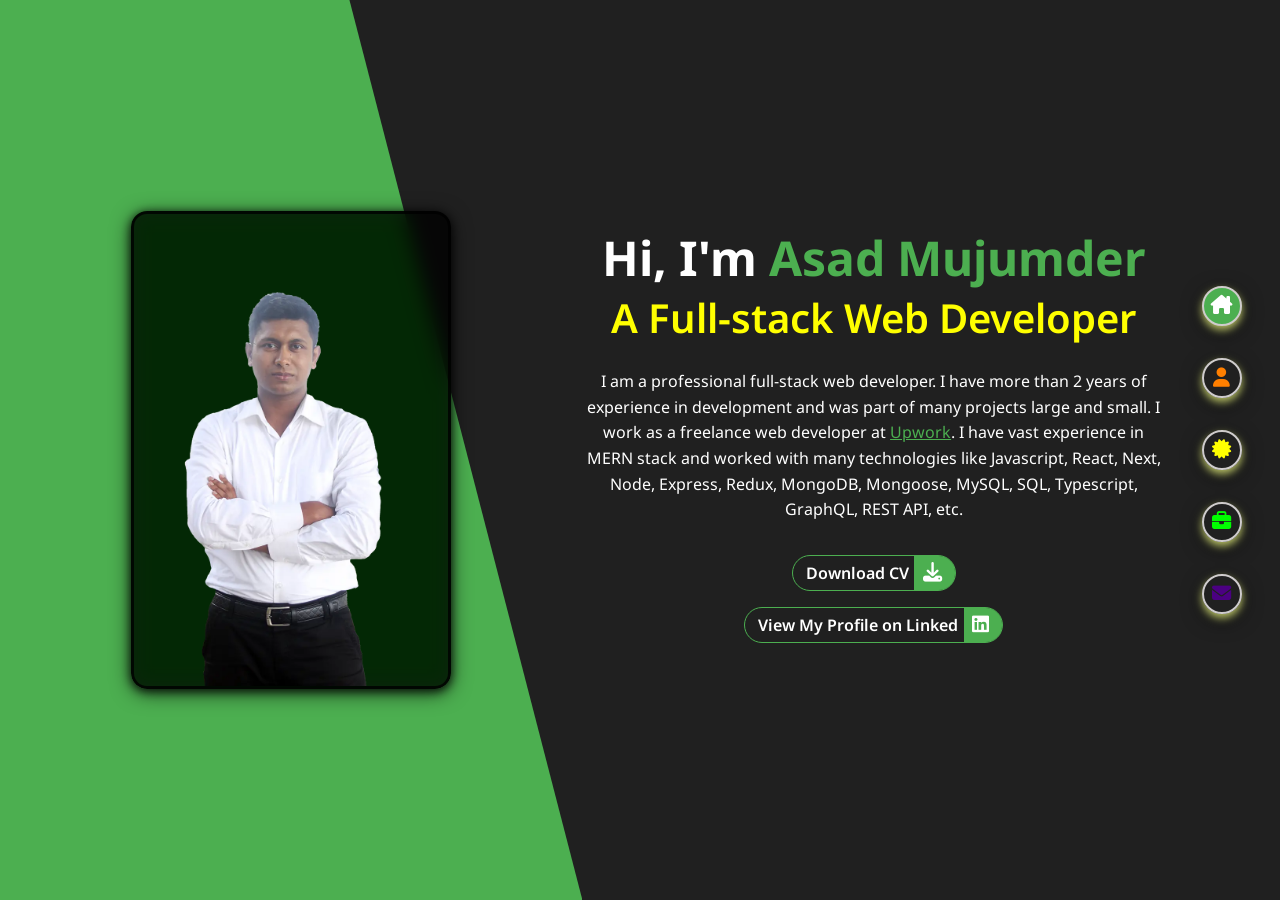
==== commit e6f34159: "Profile Image changed from png to webp" ====
--- a/index.html
+++ b/index.html
@@ -1 +1 @@
-<!DOCTYPE html><html lang="en"><head><meta name="keywords" content="Asad, Mujumder, web, development, webapps, pwa, apps, react, solution, node, mern, MERN, frontend, backend, fullstack"><meta name="description" content="Best web development solution in the world."><meta name="robots" content="index,nofollow"><meta charset="UTF-8"><meta http-equiv="X-UA-Compatible" content="IE=edge"><meta name="viewport" content="width=device-width,initial-scale=1"><meta name="category" content="Portfolio"><meta name="coverage" content="Worldwide"><meta name="owner" content="Asad Mujumder"><meta name="distribution" content="Global"><meta name="topic" content="web development"><meta name="summary" content="best web development solution"><meta name="Classification" content="Business"><meta name="author" content="Asad Mujumder, asaduzzaman.anik.me@mail.com"><meta name="subject" content="Best web development solution"><meta name="copyright" content="Asad Mujumder"><link rel="preconnect" href="https://fonts.googleapis.com"><link rel="preconnect" href="https://fonts.gstatic.com" crossorigin><link href="https://fonts.googleapis.com/css2?family=Noto+Sans:ital,wght@0,400;0,500;0,600;0,700;1,400;1,500;1,600;1,700&display=swap" rel="stylesheet"><link rel="prefetch" href="/assets/images/profile.png" as="image"><link rel="stylesheet" href="https://cdnjs.cloudflare.com/ajax/libs/font-awesome/6.1.1/css/all.min.css" integrity="sha512-KfkfwYDsLkIlwQp6LFnl8zNdLGxu9YAA1QvwINks4PhcElQSvqcyVLLD9aMhXd13uQjoXtEKNosOWaZqXgel0g==" crossorigin="anonymous" referrerpolicy="no-referrer"><link rel="apple-touch-icon" sizes="180x180" href="/assets/favicon//apple-touch-icon.png"><link rel="icon" type="image/png" sizes="32x32" href="/assets/favicon//favicon-32x32.png"><link rel="icon" type="image/png" sizes="16x16" href="/assets/favicon//favicon-16x16.png"><link rel="manifest" href="/assets/favicon/site.webmanifest"><link rel="stylesheet" href="/css/main.min.css"><title>Asad Mujumder | Home</title><script type="module" src="/js/modules/data.min.js" defer></script><script type="module" src="/js/main.min.js" defer></script></head><body><header class="header"><nav class="nav"><span title="Home" class="icon icon-nav active-icon" data-section="section-Home"><i class="fa-solid fa-house-chimney" style="color:red"></i></span> <span title="About" class="icon icon-nav" data-section="section-About"><i class="fa-solid fa-user" style="color:#ff7f00"></i></span> <span title="Certificates" class="icon icon-nav" data-section="section-Certificates"><i class="fa-solid fa-certificate" style="color:#ff0"></i></span> <span title="Portfolio" class="icon icon-nav" data-section="section-Portfolio"><i class="fa-solid fa-briefcase" style="color:#0f0"></i></span><!-- <span title="Blog" class="icon icon-nav" data-section="section-Blog"><i class="fa-solid fa-newspaper" style="color: #0000ff;"></i></span> --> <span title="Contact" class="icon icon-nav" data-section="section-Contact"><i class="fa-solid fa-envelope" style="color:indigo"></i></span></nav></header><main><section class="section section-Home active"><div class="left-container"><div class="background-clip"></div><div class="image-container"><span></span> <img src="/assets/images/profile.png" class="profile-pic" alt="Asad Mujumder's photo" loading="eager" decoding="sync"></div></div><div class="right-container"><h1>Hi, I'm <span class="name">Asad Mujumder</span></h1><h2>A Full-stack Web Developer</h2><p>I am a professional full-stack web developer. I have more than 2 years of experience in development and was part of many projects large and small. I work as a freelance web developer at <a title="My Profile at Upwork" href="https://www.upwork.com/freelancers/~01de3e9d0cabe60796" target="_blank" rel="noopener noreferrer">Upwork</a>. I have vast experience in MERN stack and worked with many technologies like Javascript, React, Next, Node, Express, Redux, MongoDB, Mongoose, MySQL, SQL, Typescript, GraphQL, REST API, etc.</p><div><a href="/assets/downloads/CV.pdf" download="CV_OF_ASAD_MUJUMDER" class="link link-download-cv"><span>Download CV</span> <span><i class="fa-solid fa-download"></i></span></a></div><div><a href="https://www.linkedin.com/in/asadmujumder/" target="_blank" rel="noopener noreferrer" class="link link-linkedin-profile"><span>View My Profile on Linked</span> <span><i class="fa-brands fa-linkedin"></i></span></a></div></div></section><section class="section section-About"><h2 class="heading">About <span>Me</span></h2><div class="overview-container"><div class="about-intro"><h3>General Info</h3><p>Hi, I'm Asad. I'm from Dhaka, Bangladesh. I am a professional full-stack web developer with more than 2 years of experience. I have been part of many projects both large and small. I can work with any team or can be an one man army. I can develop any website or web app from scratch to production.</p><p>I am a MERN stack web developer with many years of experience in HTML5, CSS3, Vanilla Javascript, jQuery, SASS, React, Next, Node, Express, Redux, MongoDB, Mongoose, MySQL, SQL, Typescript, GraphQL, REST API, Material UI, etc.</p><div><a href="/assets/downloads/CV.pdf" download="CV_OF_ASAD_MUJUMDER" class="link link-download-cv"><span>Download CV</span> <span><i class="fa-solid fa-download"></i></span></a></div><div><a href="https://www.linkedin.com/in/asadmujumder/" target="_blank" rel="noopener noreferrer" class="link link-linkedin-profile"><span>View My Profile on Linked</span> <span><i class="fa-brands fa-linkedin"></i></span></a></div></div><div class="work-intro"><div class="card card-work"><h2>10+</h2><p>PROJECTS<br>COMPLETED</p></div><div class="card card-work"><h2>2+</h2><p>YEARS OF<br>EXPERIENCE</p></div><div class="card card-work"><h2>8+</h2><p>HAPPY<br>CLIENTS</p></div><div class="card card-work"><h2>6+</h2><p>CUSTOMER<br>REVIEWS</p></div></div></div><div class="skill-container"><h3 class="small-section-heading">My Skills</h3><div class="skills-container"><div class="skill-cards-container"><div class="skill-card"><div class="skill-card-heading" title="Show Details"><h4 class="skill-heading-title"><span class="skill-name">HTML5</span> <span class="skill-score">80%</span></h4><p class="skill-heading-details">HTML5 is a markup language used for structuring and presenting content on the World Wide Web. It is the fifth and final major HTML version that is a World Wide Web Consortium recommendation. I have more than 3 years of experience with HTML5 and can comfortably create any responsive modern website with CSS3 and Javascript.</p></div><div class="skill-card-visual"><div class="skill-slider-container"><div class="skill-slider"></div></div></div></div><div class="skill-card"><div class="skill-card-heading" title="Show Details"><h4 class="skill-heading-title"><span class="skill-name">CSS3</span> <span class="skill-score">70%</span></h4><p class="skill-heading-details">Cascading Style Sheets (CSS) is a style sheet language used for describing the look and formatting of a document written in a markup language. CSS3 is a latest standard of css earlier versions(CSS2). I have more than 3 years of experience with CSS3 and can comfortably create any responsive modern website with HTML5 and Javascript.</p></div><div class="skill-card-visual"><div class="skill-slider-container"><div class="skill-slider"></div></div></div></div><div class="skill-card"><div class="skill-card-heading" title="Show Details"><h4 class="skill-heading-title"><span class="skill-name">Javascript</span> <span class="skill-score">80%</span></h4><p class="skill-heading-details">JavaScript (JS) is a lightweight, interpreted, or just-in-time compiled programming language with first-class functions. While it is most well-known as the scripting language for Web pages, many non-browser environments also use it, such as Node.js, Apache CouchDB and Adobe Acrobat. I have more than 3 years of experience with Javascript and can comfortably create any responsive modern website with HTML5 and CSS3.</p></div><div class="skill-card-visual"><div class="skill-slider-container"><div class="skill-slider"></div></div></div></div><div class="skill-card"><div class="skill-card-heading" title="Show Details"><h4 class="skill-heading-title"><span class="skill-name">SASS</span> <span class="skill-score">70%</span></h4><p class="skill-heading-details">Sass is the most mature, stable, and powerful professional grade CSS extension language in the world. It is a preprocessor scripting language that is interpreted or compiled into Cascading Style Sheets. It helps write maintanble CSS specially for large projects and also add supports automatically for the older browsers. I have more than a year experience in SASS and can create CSS styles comfortably with it. Even this website's stylesheets are generated by SASS.</p></div><div class="skill-card-visual"><div class="skill-slider-container"><div class="skill-slider"></div></div></div></div></div><div class="skill-cards-container"><div class="skill-card"><div class="skill-card-heading" title="Show Details"><h4 class="skill-heading-title"><span class="skill-name">React</span> <span class="skill-score">70%</span></h4><p class="skill-heading-details">React is a free and very popular front-end JavaScript library for building user interfaces based on UI components. It helps to create highly maintanable and reuseable UI components. I have more than 2 years of experience in react and also did a lot of projects with it. Some of the npm packages I use with react regularly is redux and redux-toolkit for state management, react-router for creating front-end routing, axios for API requests, Material UI for building beautiful UI etc.</p></div><div class="skill-card-visual"><div class="skill-slider-container"><div class="skill-slider"></div></div></div></div><div class="skill-card"><div class="skill-card-heading" title="Show Details"><h4 class="skill-heading-title"><span class="skill-name">Node</span> <span class="skill-score">80%</span></h4><p class="skill-heading-details">Node allows developers to write JavaScript code that runs directly in a computer process itself instead of in a browser. Node can, therefore, be used to write server-side applications with access to the operating system, file system, and everything else required to build fully-functional applications. I have more than 2 years experience in node and can create back-end logic for any website and also create CMS for it. To create APIs I use express which is a node.js framework popular with developers to create APIs. Some common npm packages I use regularly is express, bcrypt, jsonwebtoken, lodash, joi, mongoose, etc.</p></div><div class="skill-card-visual"><div class="skill-slider-container"><div class="skill-slider"></div></div></div></div><div class="skill-card"><div class="skill-card-heading" title="Show Details"><h4 class="skill-heading-title"><span class="skill-name">Express</span> <span class="skill-score">80%</span></h4><p class="skill-heading-details">Express.js, or simply Express, is a back end web application framework for Node.js. It is designed for building web applications and APIs. It has been called the de facto standard server framework for Node.js.I have more than 2 years of experience with express to create APIs and back-end logic for websites along with Node.js.</p></div><div class="skill-card-visual"><div class="skill-slider-container"><div class="skill-slider"></div></div></div></div><div class="skill-card"><div class="skill-card-heading" title="Show Details"><h4 class="skill-heading-title"><span class="skill-name">Next</span> <span class="skill-score">60%</span></h4><p class="skill-heading-details">Next is a free and open source framework based on React. Offering Server-Side Rendering, it can be easily combined with Prismic to deliver fast websites and a great developer experience.Prismic is a headless CMS backend for your websites & apps and hugely used with Next.js apps as its backend. Next is also very good for SEO. I have more than 1 year of experience in creating application with Next.js. I have also experience with prismic too.</p></div><div class="skill-card-visual"><div class="skill-slider-container"><div class="skill-slider"></div></div></div></div></div></div></div><div class="work-history-container"><h3 class="small-section-heading">My Work History</h3><div class="work-histories"><div class="work-history"><div class="basic-info"><div class="work-icon"><i class="fa-solid fa-briefcase"></i></div><div class="work-info"><div class="work-timeline">2021 - Present</div><div class="work-position">Freelance Full-stack Web Developer,</div><div class="work-palce">Upwork.inc</div></div></div><div class="desc"><div class="desc-text">I have been working as a freelance full-stack developer at Upwork since 2021. I have worked with many clients on various projects. These projects needed a variety of skills like Node, Express, Next, MongoDB, Javascript, HTML, CSS , SVG etc. I have worked in large projects for several months as well as small projects. Some noteable projects are a Balloon Structure design tool using javascript and SVG for an Italian client and a Crypto-currency exchange platform using Next, Node, Express and MongoDB etc.</div><span class="desc-read-more">read more...</span></div></div></div></div></section><section class="section section-Certificates"><h2 class="heading">My <span>Certificates</span></h2><div class="filter-certificates dropdown"><div class="filterCertValue dropbtn"><span class="dropbtn-text">All Certificates</span> <span class="dropbtn-icon"><i class="fa-solid fa-caret-down"></i></span></div><div class="filterCertOptions dropdown-content"><ul><li data-value="All">All Certificates</li><li data-value="Frontend">Frontend Certificates</li><li data-value="Backend">Backend Certificates</li><li data-value="DevOps">DevOps Certificates</li></ul></div></div><div class="certificates"><noscript>You need to enable JavaScript to see this section properly.</noscript><div class="certificates-container"></div></div></section><section class="section section-Portfolio"><h2 class="heading">My <span>Portfolio</span></h2><div class="filter-portfolio dropdown"><div class="filterPortValue dropbtn"><span class="dropbtn-text">All Projects</span> <span class="dropbtn-icon"><i class="fa-solid fa-caret-down"></i></span></div><div class="filterPortOptions dropdown-content"><ul><li data-value="all">All Projects</li><li data-value="frontend">Frontend Projects</li><li data-value="backend">Backend Projects</li><li data-value="fullstack">Fullstack Projects</li><li data-value="mern">MERN Projects</li><li data-value="react">React Projects</li><li data-value="node">Node Projects</li></ul></div></div><div class="portfolio"><noscript>You need to enable JavaScript to see this section properly.</noscript><div class="projects-container"></div></div></section><!-- <section class="section section-Blog" style="text-align: center;">Coming soon</section> --><section class="section section-Contact" style="text-align:center"><h2 class="heading">Contact <span>Me</span></h2><div class="contact-container"><div class="address-container"><h3>Contact Info</h3><p>You can contact me via email, phone or upwork. Theses information is provided below. Or you can directly send me email through your email application just by filling the Title and Message and pressing the SEND button here on this page.</p><div class="contact"><div class="contact-logo"><i class="fa-solid fa-location-dot"></i></div><div class="contact-type">Location :</div><div class="contact-info">Dhaka, Bangladesh</div></div><div class="contact"><div class="contact-logo"><i class="fa-solid fa-envelope"></i></div><div class="contact-type">Email :</div><div class="contact-info">asaduzzaman.anik.me@gmail.com</div></div><div class="contact"><div class="contact-logo"><i class="fa-solid fa-phone"></i></div><div class="contact-type">Phone :</div><div class="contact-info">+8801536188762</div></div><div class="contact"><div class="contact-logo"><img src="/assets/images/logo/upwrok.png" alt="Upwork Logo"></div><div class="contact-type">Upwork :</div><div class="contact-info"><a href="https://www.upwork.com/freelancers/~01de3e9d0cabe60796" target="_blank" title="Asad Mujumder" rel="noopener noreferrer">My Upwork Profile</a></div></div></div><div class="email-container"><form class="email-form" method="post" enctype="text/plain"><div class="form-control-container"><input type="text" name="title" id="title" class="form-control"> <label class="form-label" for="title">Title</label> <span class="form-error"></span></div><div class="form-control-container"><textarea name="message" id="message" rows="10" class="form-control"></textarea> <label class="form-label" for="message">Message</label> <span class="form-error"></span></div><div class="form-control-container form-btn-container"><input type="reset" class="form-btn reset-btn" value="RESET"> <input type="submit" class="form-btn submit-btn" value="SEND"></div></form></div></div><div class="social-icon-container"><a href="https://github.com/Asad13" target="_blank" rel="noopener noreferrer" title="Github" class="icon"><i class="fa-brands fa-github"></i> </a><a href="https://www.linkedin.com/in/asadmujumder/" target="_blank" rel="noopener noreferrer" title="Linked In" class="icon"><i class="fa-brands fa-linkedin"></i> </a><a href="https://www.youtube.com/channel/UCCCUo2-LguljxFMuZDRNJ_w" target="_blank" rel="noopener noreferrer" title="YouTube" class="icon"><i class="fa-brands fa-youtube"></i></a></div></section></main></body></html>+<!DOCTYPE html><html lang="en"><head><meta name="keywords" content="Asad, Mujumder, web, development, webapps, pwa, apps, react, solution, node, mern, MERN, frontend, backend, fullstack"><meta name="description" content="Best web development solution in the world."><meta name="robots" content="index,nofollow"><meta charset="UTF-8"><meta http-equiv="X-UA-Compatible" content="IE=edge"><meta name="viewport" content="width=device-width,initial-scale=1"><meta name="category" content="Portfolio"><meta name="coverage" content="Worldwide"><meta name="owner" content="Asad Mujumder"><meta name="distribution" content="Global"><meta name="topic" content="web development"><meta name="summary" content="best web development solution"><meta name="Classification" content="Business"><meta name="author" content="Asad Mujumder, asaduzzaman.anik.me@mail.com"><meta name="subject" content="Best web development solution"><meta name="copyright" content="Asad Mujumder"><link rel="preconnect" href="https://fonts.googleapis.com"><link rel="preconnect" href="https://fonts.gstatic.com" crossorigin><link href="https://fonts.googleapis.com/css2?family=Noto+Sans:ital,wght@0,400;0,500;0,600;0,700;1,400;1,500;1,600;1,700&display=swap" rel="stylesheet"><link rel="prefetch" href="/assets/images/profile.webp" as="image"><link rel="stylesheet" href="https://cdnjs.cloudflare.com/ajax/libs/font-awesome/6.1.1/css/all.min.css" integrity="sha512-KfkfwYDsLkIlwQp6LFnl8zNdLGxu9YAA1QvwINks4PhcElQSvqcyVLLD9aMhXd13uQjoXtEKNosOWaZqXgel0g==" crossorigin="anonymous" referrerpolicy="no-referrer"><link rel="apple-touch-icon" sizes="180x180" href="/assets/favicon//apple-touch-icon.png"><link rel="icon" type="image/png" sizes="32x32" href="/assets/favicon//favicon-32x32.png"><link rel="icon" type="image/png" sizes="16x16" href="/assets/favicon//favicon-16x16.png"><link rel="manifest" href="/assets/favicon/site.webmanifest"><link rel="stylesheet" href="/css/main.min.css"><title>Asad Mujumder | Home</title><script type="module" src="/js/modules/data.min.js" defer></script><script type="module" src="/js/main.min.js" defer></script></head><body><header class="header"><nav class="nav"><span title="Home" class="icon icon-nav active-icon" data-section="section-Home"><i class="fa-solid fa-house-chimney" style="color:red"></i></span> <span title="About" class="icon icon-nav" data-section="section-About"><i class="fa-solid fa-user" style="color:#ff7f00"></i></span> <span title="Certificates" class="icon icon-nav" data-section="section-Certificates"><i class="fa-solid fa-certificate" style="color:#ff0"></i></span> <span title="Portfolio" class="icon icon-nav" data-section="section-Portfolio"><i class="fa-solid fa-briefcase" style="color:#0f0"></i></span><!-- <span title="Blog" class="icon icon-nav" data-section="section-Blog"><i class="fa-solid fa-newspaper" style="color: #0000ff;"></i></span> --> <span title="Contact" class="icon icon-nav" data-section="section-Contact"><i class="fa-solid fa-envelope" style="color:indigo"></i></span></nav></header><main><section class="section section-Home active"><div class="left-container"><div class="background-clip"></div><div class="image-container"><span></span> <img src="/assets/images/profile.webp" class="profile-pic" alt="Asad Mujumder's photo" loading="eager" decoding="sync"></div></div><div class="right-container"><h1>Hi, I'm <span class="name">Asad Mujumder</span></h1><h2>A Full-stack Web Developer</h2><p>I am a professional full-stack web developer. I have more than 2 years of experience in development and was part of many projects large and small. I work as a freelance web developer at <a title="My Profile at Upwork" href="https://www.upwork.com/freelancers/~01de3e9d0cabe60796" target="_blank" rel="noopener noreferrer">Upwork</a>. I have vast experience in MERN stack and worked with many technologies like Javascript, React, Next, Node, Express, Redux, MongoDB, Mongoose, MySQL, SQL, Typescript, GraphQL, REST API, etc.</p><div><a href="/assets/downloads/CV.pdf" download="CV_OF_ASAD_MUJUMDER" class="link link-download-cv"><span>Download CV</span> <span><i class="fa-solid fa-download"></i></span></a></div><div><a href="https://www.linkedin.com/in/asadmujumder/" target="_blank" rel="noopener noreferrer" class="link link-linkedin-profile"><span>View My Profile on Linked</span> <span><i class="fa-brands fa-linkedin"></i></span></a></div></div></section><section class="section section-About"><h2 class="heading">About <span>Me</span></h2><div class="overview-container"><div class="about-intro"><h3>General Info</h3><p>Hi, I'm Asad. I'm from Dhaka, Bangladesh. I am a professional full-stack web developer with more than 2 years of experience. I have been part of many projects both large and small. I can work with any team or can be an one man army. I can develop any website or web app from scratch to production.</p><p>I am a MERN stack web developer with many years of experience in HTML5, CSS3, Vanilla Javascript, jQuery, SASS, React, Next, Node, Express, Redux, MongoDB, Mongoose, MySQL, SQL, Typescript, GraphQL, REST API, Material UI, etc.</p><div><a href="/assets/downloads/CV.pdf" download="CV_OF_ASAD_MUJUMDER" class="link link-download-cv"><span>Download CV</span> <span><i class="fa-solid fa-download"></i></span></a></div><div><a href="https://www.linkedin.com/in/asadmujumder/" target="_blank" rel="noopener noreferrer" class="link link-linkedin-profile"><span>View My Profile on Linked</span> <span><i class="fa-brands fa-linkedin"></i></span></a></div></div><div class="work-intro"><div class="card card-work"><h2>10+</h2><p>PROJECTS<br>COMPLETED</p></div><div class="card card-work"><h2>2+</h2><p>YEARS OF<br>EXPERIENCE</p></div><div class="card card-work"><h2>8+</h2><p>HAPPY<br>CLIENTS</p></div><div class="card card-work"><h2>6+</h2><p>CUSTOMER<br>REVIEWS</p></div></div></div><div class="skill-container"><h3 class="small-section-heading">My Skills</h3><div class="skills-container"><div class="skill-cards-container"><div class="skill-card"><div class="skill-card-heading" title="Show Details"><h4 class="skill-heading-title"><span class="skill-name">HTML5</span> <span class="skill-score">80%</span></h4><p class="skill-heading-details">HTML5 is a markup language used for structuring and presenting content on the World Wide Web. It is the fifth and final major HTML version that is a World Wide Web Consortium recommendation. I have more than 3 years of experience with HTML5 and can comfortably create any responsive modern website with CSS3 and Javascript.</p></div><div class="skill-card-visual"><div class="skill-slider-container"><div class="skill-slider"></div></div></div></div><div class="skill-card"><div class="skill-card-heading" title="Show Details"><h4 class="skill-heading-title"><span class="skill-name">CSS3</span> <span class="skill-score">70%</span></h4><p class="skill-heading-details">Cascading Style Sheets (CSS) is a style sheet language used for describing the look and formatting of a document written in a markup language. CSS3 is a latest standard of css earlier versions(CSS2). I have more than 3 years of experience with CSS3 and can comfortably create any responsive modern website with HTML5 and Javascript.</p></div><div class="skill-card-visual"><div class="skill-slider-container"><div class="skill-slider"></div></div></div></div><div class="skill-card"><div class="skill-card-heading" title="Show Details"><h4 class="skill-heading-title"><span class="skill-name">Javascript</span> <span class="skill-score">80%</span></h4><p class="skill-heading-details">JavaScript (JS) is a lightweight, interpreted, or just-in-time compiled programming language with first-class functions. While it is most well-known as the scripting language for Web pages, many non-browser environments also use it, such as Node.js, Apache CouchDB and Adobe Acrobat. I have more than 3 years of experience with Javascript and can comfortably create any responsive modern website with HTML5 and CSS3.</p></div><div class="skill-card-visual"><div class="skill-slider-container"><div class="skill-slider"></div></div></div></div><div class="skill-card"><div class="skill-card-heading" title="Show Details"><h4 class="skill-heading-title"><span class="skill-name">SASS</span> <span class="skill-score">70%</span></h4><p class="skill-heading-details">Sass is the most mature, stable, and powerful professional grade CSS extension language in the world. It is a preprocessor scripting language that is interpreted or compiled into Cascading Style Sheets. It helps write maintanble CSS specially for large projects and also add supports automatically for the older browsers. I have more than a year experience in SASS and can create CSS styles comfortably with it. Even this website's stylesheets are generated by SASS.</p></div><div class="skill-card-visual"><div class="skill-slider-container"><div class="skill-slider"></div></div></div></div></div><div class="skill-cards-container"><div class="skill-card"><div class="skill-card-heading" title="Show Details"><h4 class="skill-heading-title"><span class="skill-name">React</span> <span class="skill-score">70%</span></h4><p class="skill-heading-details">React is a free and very popular front-end JavaScript library for building user interfaces based on UI components. It helps to create highly maintanable and reuseable UI components. I have more than 2 years of experience in react and also did a lot of projects with it. Some of the npm packages I use with react regularly is redux and redux-toolkit for state management, react-router for creating front-end routing, axios for API requests, Material UI for building beautiful UI etc.</p></div><div class="skill-card-visual"><div class="skill-slider-container"><div class="skill-slider"></div></div></div></div><div class="skill-card"><div class="skill-card-heading" title="Show Details"><h4 class="skill-heading-title"><span class="skill-name">Node</span> <span class="skill-score">80%</span></h4><p class="skill-heading-details">Node allows developers to write JavaScript code that runs directly in a computer process itself instead of in a browser. Node can, therefore, be used to write server-side applications with access to the operating system, file system, and everything else required to build fully-functional applications. I have more than 2 years experience in node and can create back-end logic for any website and also create CMS for it. To create APIs I use express which is a node.js framework popular with developers to create APIs. Some common npm packages I use regularly is express, bcrypt, jsonwebtoken, lodash, joi, mongoose, etc.</p></div><div class="skill-card-visual"><div class="skill-slider-container"><div class="skill-slider"></div></div></div></div><div class="skill-card"><div class="skill-card-heading" title="Show Details"><h4 class="skill-heading-title"><span class="skill-name">Express</span> <span class="skill-score">80%</span></h4><p class="skill-heading-details">Express.js, or simply Express, is a back end web application framework for Node.js. It is designed for building web applications and APIs. It has been called the de facto standard server framework for Node.js.I have more than 2 years of experience with express to create APIs and back-end logic for websites along with Node.js.</p></div><div class="skill-card-visual"><div class="skill-slider-container"><div class="skill-slider"></div></div></div></div><div class="skill-card"><div class="skill-card-heading" title="Show Details"><h4 class="skill-heading-title"><span class="skill-name">Next</span> <span class="skill-score">60%</span></h4><p class="skill-heading-details">Next is a free and open source framework based on React. Offering Server-Side Rendering, it can be easily combined with Prismic to deliver fast websites and a great developer experience.Prismic is a headless CMS backend for your websites & apps and hugely used with Next.js apps as its backend. Next is also very good for SEO. I have more than 1 year of experience in creating application with Next.js. I have also experience with prismic too.</p></div><div class="skill-card-visual"><div class="skill-slider-container"><div class="skill-slider"></div></div></div></div></div></div></div><div class="work-history-container"><h3 class="small-section-heading">My Work History</h3><div class="work-histories"><div class="work-history"><div class="basic-info"><div class="work-icon"><i class="fa-solid fa-briefcase"></i></div><div class="work-info"><div class="work-timeline">2021 - Present</div><div class="work-position">Freelance Full-stack Web Developer,</div><div class="work-palce">Upwork.inc</div></div></div><div class="desc"><div class="desc-text">I have been working as a freelance full-stack developer at Upwork since 2021. I have worked with many clients on various projects. These projects needed a variety of skills like Node, Express, Next, MongoDB, Javascript, HTML, CSS , SVG etc. I have worked in large projects for several months as well as small projects. Some noteable projects are a Balloon Structure design tool using javascript and SVG for an Italian client and a Crypto-currency exchange platform using Next, Node, Express and MongoDB etc.</div><span class="desc-read-more">read more...</span></div></div></div></div></section><section class="section section-Certificates"><h2 class="heading">My <span>Certificates</span></h2><div class="filter-certificates dropdown"><div class="filterCertValue dropbtn"><span class="dropbtn-text">All Certificates</span> <span class="dropbtn-icon"><i class="fa-solid fa-caret-down"></i></span></div><div class="filterCertOptions dropdown-content"><ul><li data-value="All">All Certificates</li><li data-value="Frontend">Frontend Certificates</li><li data-value="Backend">Backend Certificates</li><li data-value="DevOps">DevOps Certificates</li></ul></div></div><div class="certificates"><noscript>You need to enable JavaScript to see this section properly.</noscript><div class="certificates-container"></div></div></section><section class="section section-Portfolio"><h2 class="heading">My <span>Portfolio</span></h2><div class="filter-portfolio dropdown"><div class="filterPortValue dropbtn"><span class="dropbtn-text">All Projects</span> <span class="dropbtn-icon"><i class="fa-solid fa-caret-down"></i></span></div><div class="filterPortOptions dropdown-content"><ul><li data-value="all">All Projects</li><li data-value="frontend">Frontend Projects</li><li data-value="backend">Backend Projects</li><li data-value="fullstack">Fullstack Projects</li><li data-value="mern">MERN Projects</li><li data-value="react">React Projects</li><li data-value="node">Node Projects</li></ul></div></div><div class="portfolio"><noscript>You need to enable JavaScript to see this section properly.</noscript><div class="projects-container"></div></div></section><!-- <section class="section section-Blog" style="text-align: center;">Coming soon</section> --><section class="section section-Contact" style="text-align:center"><h2 class="heading">Contact <span>Me</span></h2><div class="contact-container"><div class="address-container"><h3>Contact Info</h3><p>You can contact me via email, phone or upwork. Theses information is provided below. Or you can directly send me email through your email application just by filling the Title and Message and pressing the SEND button here on this page.</p><div class="contact"><div class="contact-logo"><i class="fa-solid fa-location-dot"></i></div><div class="contact-type">Location :</div><div class="contact-info">Dhaka, Bangladesh</div></div><div class="contact"><div class="contact-logo"><i class="fa-solid fa-envelope"></i></div><div class="contact-type">Email :</div><div class="contact-info">asaduzzaman.anik.me@gmail.com</div></div><div class="contact"><div class="contact-logo"><i class="fa-solid fa-phone"></i></div><div class="contact-type">Phone :</div><div class="contact-info">+8801536188762</div></div><div class="contact"><div class="contact-logo"><img src="/assets/images/logo/upwrok.png" alt="Upwork Logo"></div><div class="contact-type">Upwork :</div><div class="contact-info"><a href="https://www.upwork.com/freelancers/~01de3e9d0cabe60796" target="_blank" title="Asad Mujumder" rel="noopener noreferrer">My Upwork Profile</a></div></div></div><div class="email-container"><form class="email-form" method="post" enctype="text/plain"><div class="form-control-container"><input type="text" name="title" id="title" class="form-control"> <label class="form-label" for="title">Title</label> <span class="form-error"></span></div><div class="form-control-container"><textarea name="message" id="message" rows="10" class="form-control"></textarea> <label class="form-label" for="message">Message</label> <span class="form-error"></span></div><div class="form-control-container form-btn-container"><input type="reset" class="form-btn reset-btn" value="RESET"> <input type="submit" class="form-btn submit-btn" value="SEND"></div></form></div></div><div class="social-icon-container"><a href="https://github.com/Asad13" target="_blank" rel="noopener noreferrer" title="Github" class="icon"><i class="fa-brands fa-github"></i> </a><a href="https://www.linkedin.com/in/asadmujumder/" target="_blank" rel="noopener noreferrer" title="Linked In" class="icon"><i class="fa-brands fa-linkedin"></i> </a><a href="https://www.youtube.com/channel/UCCCUo2-LguljxFMuZDRNJ_w" target="_blank" rel="noopener noreferrer" title="YouTube" class="icon"><i class="fa-brands fa-youtube"></i></a></div></section></main></body></html>
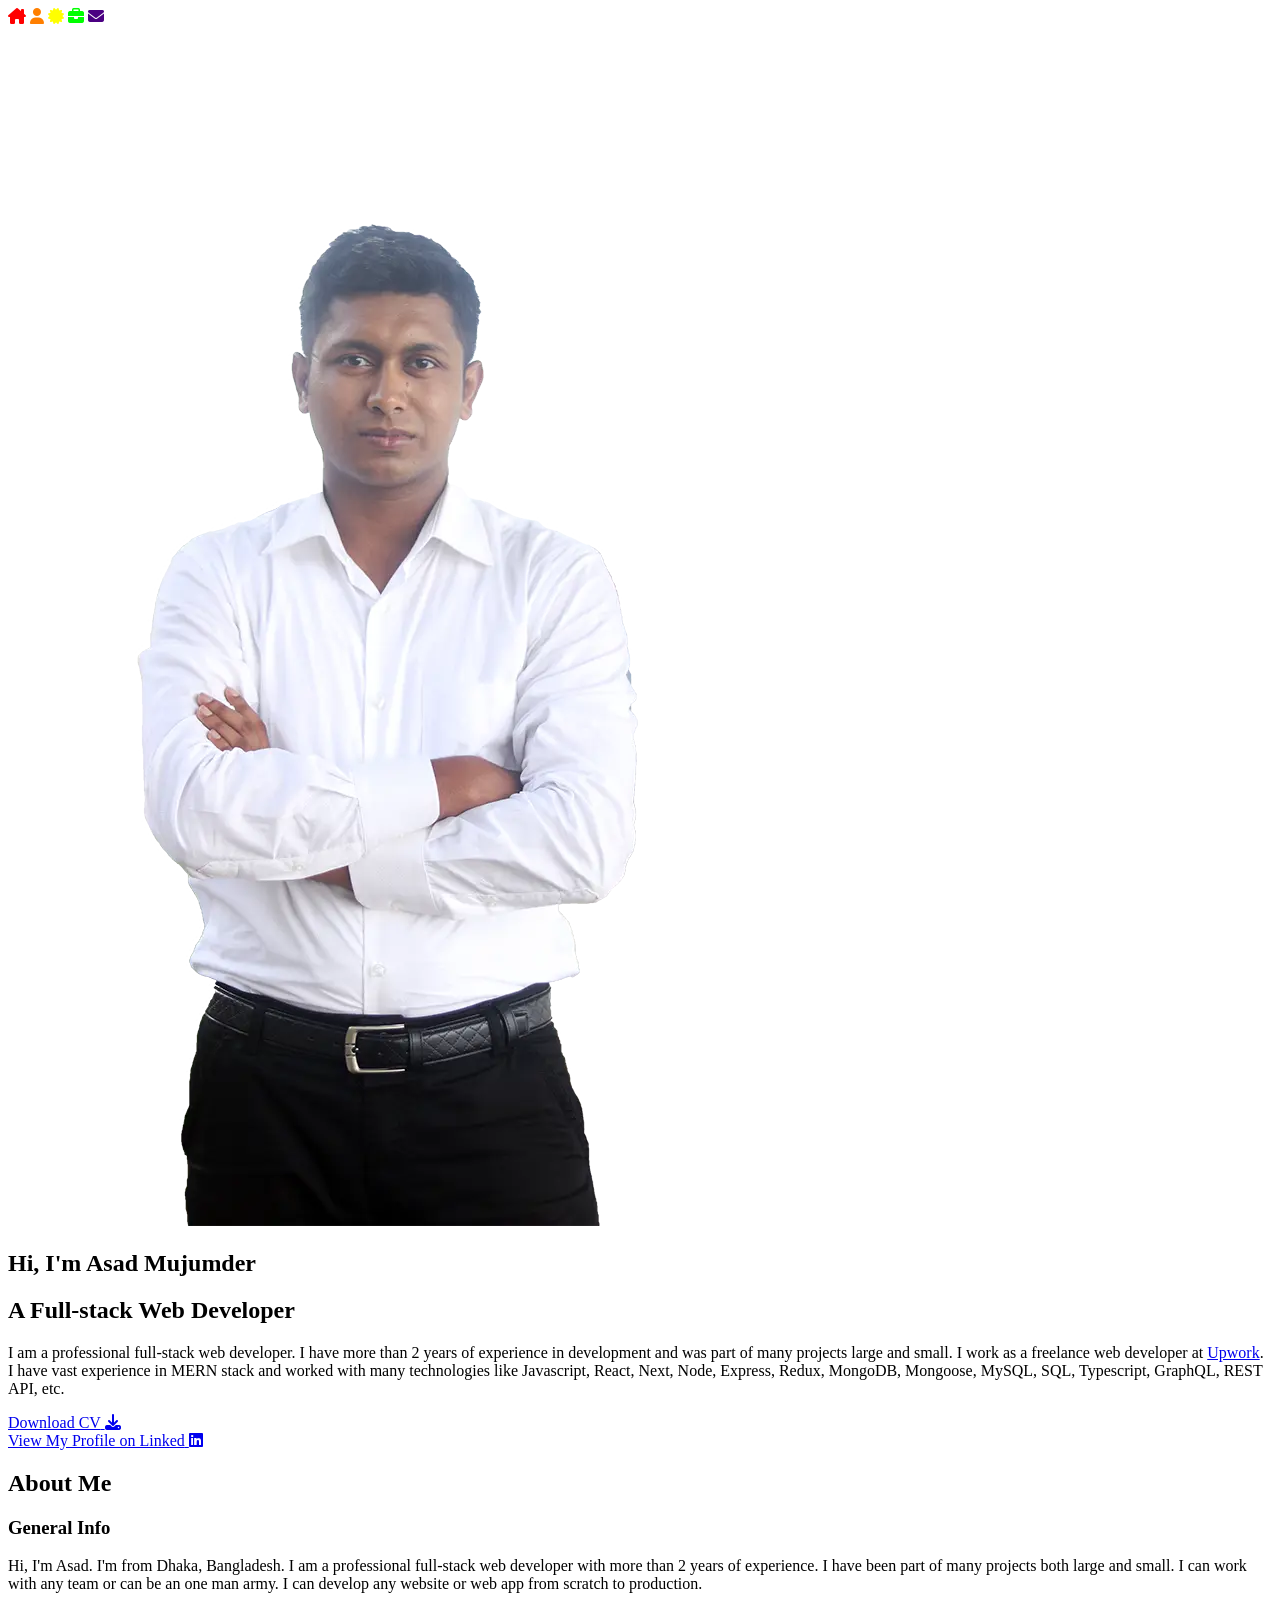
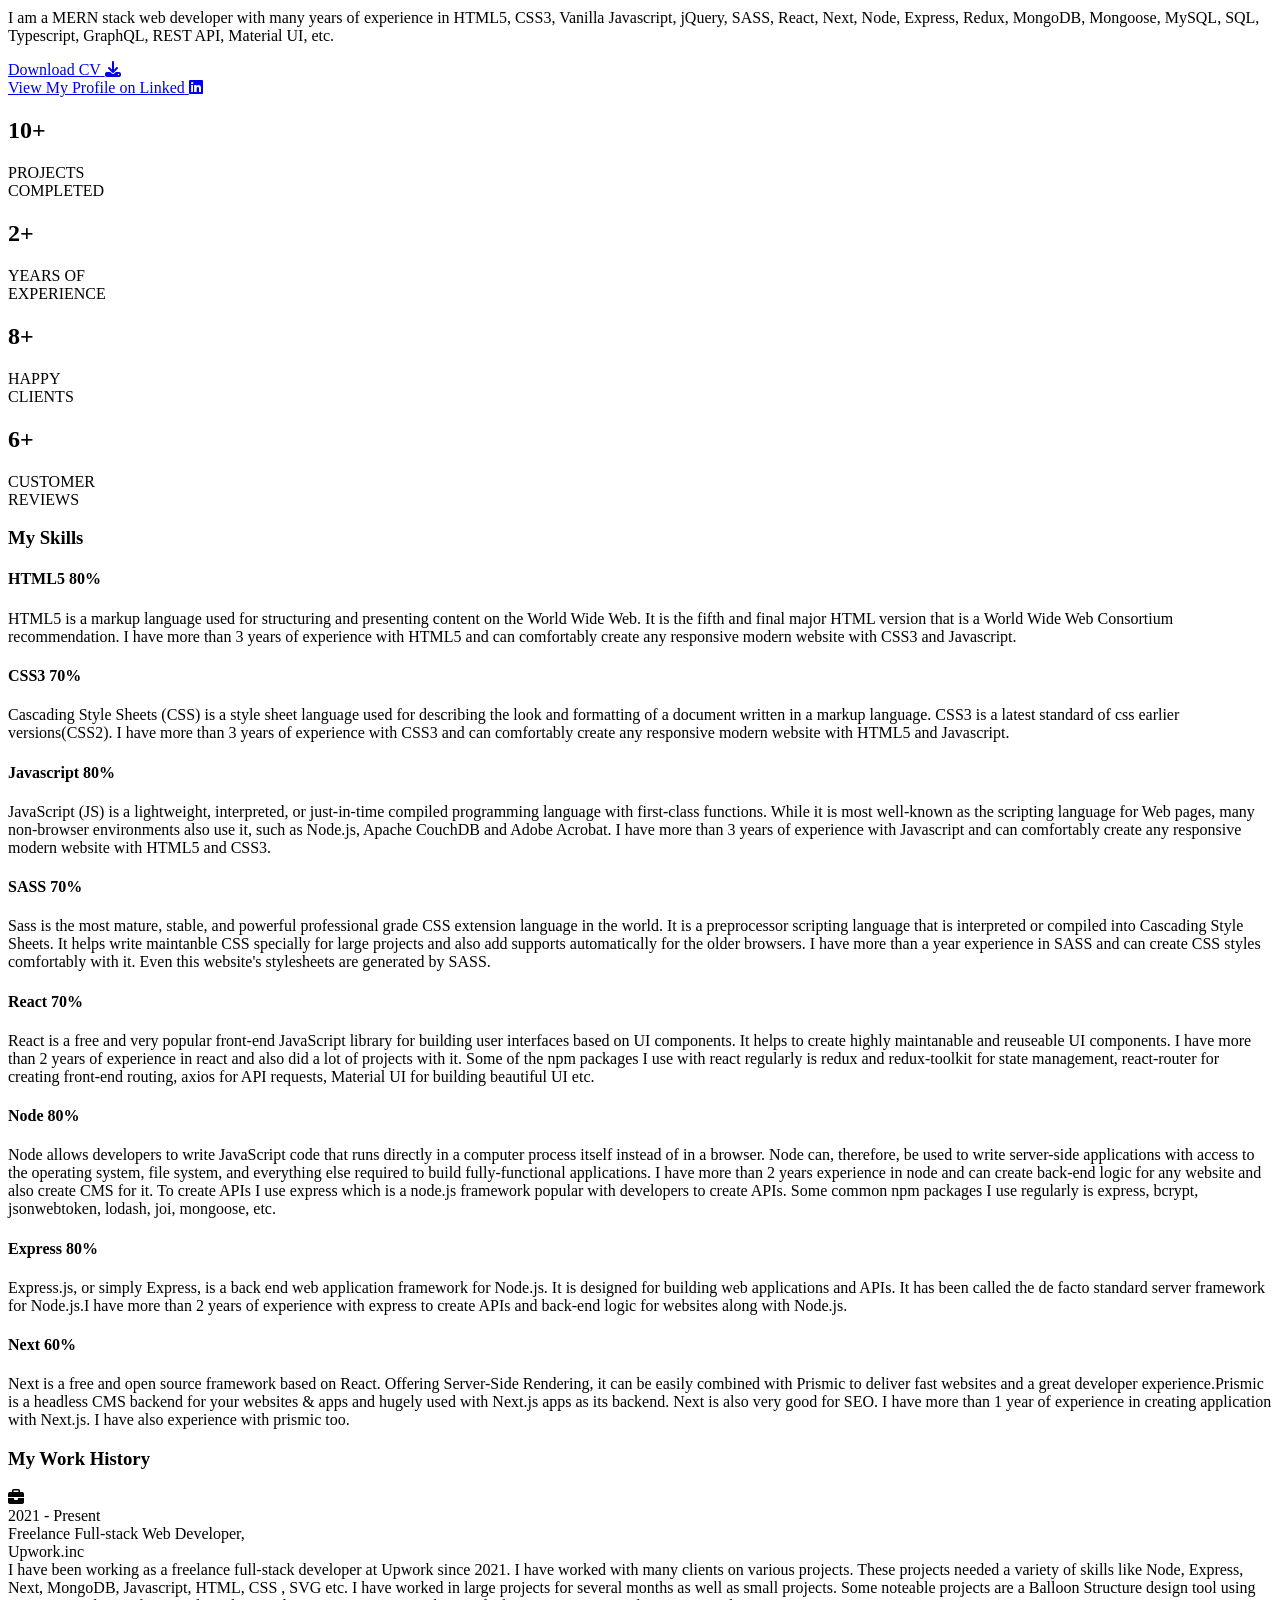
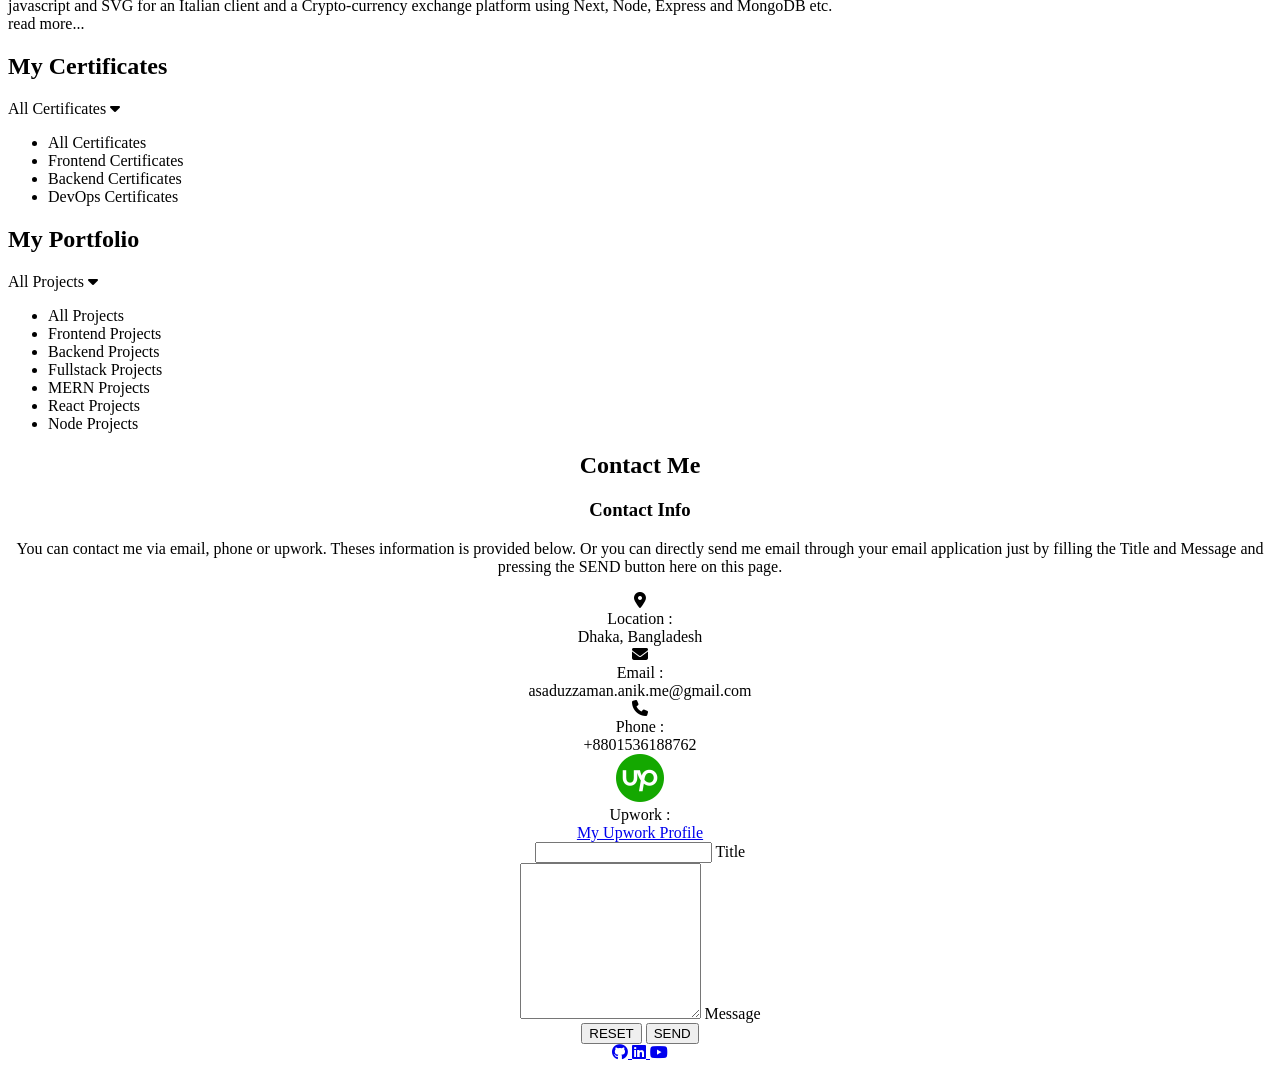
==== commit 9c7cfce2: "Change Google Font and Fontawesome to preload" ====
--- a/index.html
+++ b/index.html
@@ -1 +1 @@
-<!DOCTYPE html><html lang="en"><head><meta name="keywords" content="Asad, Mujumder, web, development, webapps, pwa, apps, react, solution, node, mern, MERN, frontend, backend, fullstack"><meta name="description" content="Best web development solution in the world."><meta name="robots" content="index,nofollow"><meta charset="UTF-8"><meta http-equiv="X-UA-Compatible" content="IE=edge"><meta name="viewport" content="width=device-width,initial-scale=1"><meta name="category" content="Portfolio"><meta name="coverage" content="Worldwide"><meta name="owner" content="Asad Mujumder"><meta name="distribution" content="Global"><meta name="topic" content="web development"><meta name="summary" content="best web development solution"><meta name="Classification" content="Business"><meta name="author" content="Asad Mujumder, asaduzzaman.anik.me@mail.com"><meta name="subject" content="Best web development solution"><meta name="copyright" content="Asad Mujumder"><link rel="preconnect" href="https://fonts.googleapis.com"><link rel="preconnect" href="https://fonts.gstatic.com" crossorigin><link href="https://fonts.googleapis.com/css2?family=Noto+Sans:ital,wght@0,400;0,500;0,600;0,700;1,400;1,500;1,600;1,700&display=swap" rel="stylesheet"><link rel="prefetch" href="/assets/images/profile.webp" as="image"><link rel="stylesheet" href="https://cdnjs.cloudflare.com/ajax/libs/font-awesome/6.1.1/css/all.min.css" integrity="sha512-KfkfwYDsLkIlwQp6LFnl8zNdLGxu9YAA1QvwINks4PhcElQSvqcyVLLD9aMhXd13uQjoXtEKNosOWaZqXgel0g==" crossorigin="anonymous" referrerpolicy="no-referrer"><link rel="apple-touch-icon" sizes="180x180" href="/assets/favicon//apple-touch-icon.png"><link rel="icon" type="image/png" sizes="32x32" href="/assets/favicon//favicon-32x32.png"><link rel="icon" type="image/png" sizes="16x16" href="/assets/favicon//favicon-16x16.png"><link rel="manifest" href="/assets/favicon/site.webmanifest"><link rel="stylesheet" href="/css/main.min.css"><title>Asad Mujumder | Home</title><script type="module" src="/js/modules/data.min.js" defer></script><script type="module" src="/js/main.min.js" defer></script></head><body><header class="header"><nav class="nav"><span title="Home" class="icon icon-nav active-icon" data-section="section-Home"><i class="fa-solid fa-house-chimney" style="color:red"></i></span> <span title="About" class="icon icon-nav" data-section="section-About"><i class="fa-solid fa-user" style="color:#ff7f00"></i></span> <span title="Certificates" class="icon icon-nav" data-section="section-Certificates"><i class="fa-solid fa-certificate" style="color:#ff0"></i></span> <span title="Portfolio" class="icon icon-nav" data-section="section-Portfolio"><i class="fa-solid fa-briefcase" style="color:#0f0"></i></span><!-- <span title="Blog" class="icon icon-nav" data-section="section-Blog"><i class="fa-solid fa-newspaper" style="color: #0000ff;"></i></span> --> <span title="Contact" class="icon icon-nav" data-section="section-Contact"><i class="fa-solid fa-envelope" style="color:indigo"></i></span></nav></header><main><section class="section section-Home active"><div class="left-container"><div class="background-clip"></div><div class="image-container"><span></span> <img src="/assets/images/profile.webp" class="profile-pic" alt="Asad Mujumder's photo" loading="eager" decoding="sync"></div></div><div class="right-container"><h1>Hi, I'm <span class="name">Asad Mujumder</span></h1><h2>A Full-stack Web Developer</h2><p>I am a professional full-stack web developer. I have more than 2 years of experience in development and was part of many projects large and small. I work as a freelance web developer at <a title="My Profile at Upwork" href="https://www.upwork.com/freelancers/~01de3e9d0cabe60796" target="_blank" rel="noopener noreferrer">Upwork</a>. I have vast experience in MERN stack and worked with many technologies like Javascript, React, Next, Node, Express, Redux, MongoDB, Mongoose, MySQL, SQL, Typescript, GraphQL, REST API, etc.</p><div><a href="/assets/downloads/CV.pdf" download="CV_OF_ASAD_MUJUMDER" class="link link-download-cv"><span>Download CV</span> <span><i class="fa-solid fa-download"></i></span></a></div><div><a href="https://www.linkedin.com/in/asadmujumder/" target="_blank" rel="noopener noreferrer" class="link link-linkedin-profile"><span>View My Profile on Linked</span> <span><i class="fa-brands fa-linkedin"></i></span></a></div></div></section><section class="section section-About"><h2 class="heading">About <span>Me</span></h2><div class="overview-container"><div class="about-intro"><h3>General Info</h3><p>Hi, I'm Asad. I'm from Dhaka, Bangladesh. I am a professional full-stack web developer with more than 2 years of experience. I have been part of many projects both large and small. I can work with any team or can be an one man army. I can develop any website or web app from scratch to production.</p><p>I am a MERN stack web developer with many years of experience in HTML5, CSS3, Vanilla Javascript, jQuery, SASS, React, Next, Node, Express, Redux, MongoDB, Mongoose, MySQL, SQL, Typescript, GraphQL, REST API, Material UI, etc.</p><div><a href="/assets/downloads/CV.pdf" download="CV_OF_ASAD_MUJUMDER" class="link link-download-cv"><span>Download CV</span> <span><i class="fa-solid fa-download"></i></span></a></div><div><a href="https://www.linkedin.com/in/asadmujumder/" target="_blank" rel="noopener noreferrer" class="link link-linkedin-profile"><span>View My Profile on Linked</span> <span><i class="fa-brands fa-linkedin"></i></span></a></div></div><div class="work-intro"><div class="card card-work"><h2>10+</h2><p>PROJECTS<br>COMPLETED</p></div><div class="card card-work"><h2>2+</h2><p>YEARS OF<br>EXPERIENCE</p></div><div class="card card-work"><h2>8+</h2><p>HAPPY<br>CLIENTS</p></div><div class="card card-work"><h2>6+</h2><p>CUSTOMER<br>REVIEWS</p></div></div></div><div class="skill-container"><h3 class="small-section-heading">My Skills</h3><div class="skills-container"><div class="skill-cards-container"><div class="skill-card"><div class="skill-card-heading" title="Show Details"><h4 class="skill-heading-title"><span class="skill-name">HTML5</span> <span class="skill-score">80%</span></h4><p class="skill-heading-details">HTML5 is a markup language used for structuring and presenting content on the World Wide Web. It is the fifth and final major HTML version that is a World Wide Web Consortium recommendation. I have more than 3 years of experience with HTML5 and can comfortably create any responsive modern website with CSS3 and Javascript.</p></div><div class="skill-card-visual"><div class="skill-slider-container"><div class="skill-slider"></div></div></div></div><div class="skill-card"><div class="skill-card-heading" title="Show Details"><h4 class="skill-heading-title"><span class="skill-name">CSS3</span> <span class="skill-score">70%</span></h4><p class="skill-heading-details">Cascading Style Sheets (CSS) is a style sheet language used for describing the look and formatting of a document written in a markup language. CSS3 is a latest standard of css earlier versions(CSS2). I have more than 3 years of experience with CSS3 and can comfortably create any responsive modern website with HTML5 and Javascript.</p></div><div class="skill-card-visual"><div class="skill-slider-container"><div class="skill-slider"></div></div></div></div><div class="skill-card"><div class="skill-card-heading" title="Show Details"><h4 class="skill-heading-title"><span class="skill-name">Javascript</span> <span class="skill-score">80%</span></h4><p class="skill-heading-details">JavaScript (JS) is a lightweight, interpreted, or just-in-time compiled programming language with first-class functions. While it is most well-known as the scripting language for Web pages, many non-browser environments also use it, such as Node.js, Apache CouchDB and Adobe Acrobat. I have more than 3 years of experience with Javascript and can comfortably create any responsive modern website with HTML5 and CSS3.</p></div><div class="skill-card-visual"><div class="skill-slider-container"><div class="skill-slider"></div></div></div></div><div class="skill-card"><div class="skill-card-heading" title="Show Details"><h4 class="skill-heading-title"><span class="skill-name">SASS</span> <span class="skill-score">70%</span></h4><p class="skill-heading-details">Sass is the most mature, stable, and powerful professional grade CSS extension language in the world. It is a preprocessor scripting language that is interpreted or compiled into Cascading Style Sheets. It helps write maintanble CSS specially for large projects and also add supports automatically for the older browsers. I have more than a year experience in SASS and can create CSS styles comfortably with it. Even this website's stylesheets are generated by SASS.</p></div><div class="skill-card-visual"><div class="skill-slider-container"><div class="skill-slider"></div></div></div></div></div><div class="skill-cards-container"><div class="skill-card"><div class="skill-card-heading" title="Show Details"><h4 class="skill-heading-title"><span class="skill-name">React</span> <span class="skill-score">70%</span></h4><p class="skill-heading-details">React is a free and very popular front-end JavaScript library for building user interfaces based on UI components. It helps to create highly maintanable and reuseable UI components. I have more than 2 years of experience in react and also did a lot of projects with it. Some of the npm packages I use with react regularly is redux and redux-toolkit for state management, react-router for creating front-end routing, axios for API requests, Material UI for building beautiful UI etc.</p></div><div class="skill-card-visual"><div class="skill-slider-container"><div class="skill-slider"></div></div></div></div><div class="skill-card"><div class="skill-card-heading" title="Show Details"><h4 class="skill-heading-title"><span class="skill-name">Node</span> <span class="skill-score">80%</span></h4><p class="skill-heading-details">Node allows developers to write JavaScript code that runs directly in a computer process itself instead of in a browser. Node can, therefore, be used to write server-side applications with access to the operating system, file system, and everything else required to build fully-functional applications. I have more than 2 years experience in node and can create back-end logic for any website and also create CMS for it. To create APIs I use express which is a node.js framework popular with developers to create APIs. Some common npm packages I use regularly is express, bcrypt, jsonwebtoken, lodash, joi, mongoose, etc.</p></div><div class="skill-card-visual"><div class="skill-slider-container"><div class="skill-slider"></div></div></div></div><div class="skill-card"><div class="skill-card-heading" title="Show Details"><h4 class="skill-heading-title"><span class="skill-name">Express</span> <span class="skill-score">80%</span></h4><p class="skill-heading-details">Express.js, or simply Express, is a back end web application framework for Node.js. It is designed for building web applications and APIs. It has been called the de facto standard server framework for Node.js.I have more than 2 years of experience with express to create APIs and back-end logic for websites along with Node.js.</p></div><div class="skill-card-visual"><div class="skill-slider-container"><div class="skill-slider"></div></div></div></div><div class="skill-card"><div class="skill-card-heading" title="Show Details"><h4 class="skill-heading-title"><span class="skill-name">Next</span> <span class="skill-score">60%</span></h4><p class="skill-heading-details">Next is a free and open source framework based on React. Offering Server-Side Rendering, it can be easily combined with Prismic to deliver fast websites and a great developer experience.Prismic is a headless CMS backend for your websites & apps and hugely used with Next.js apps as its backend. Next is also very good for SEO. I have more than 1 year of experience in creating application with Next.js. I have also experience with prismic too.</p></div><div class="skill-card-visual"><div class="skill-slider-container"><div class="skill-slider"></div></div></div></div></div></div></div><div class="work-history-container"><h3 class="small-section-heading">My Work History</h3><div class="work-histories"><div class="work-history"><div class="basic-info"><div class="work-icon"><i class="fa-solid fa-briefcase"></i></div><div class="work-info"><div class="work-timeline">2021 - Present</div><div class="work-position">Freelance Full-stack Web Developer,</div><div class="work-palce">Upwork.inc</div></div></div><div class="desc"><div class="desc-text">I have been working as a freelance full-stack developer at Upwork since 2021. I have worked with many clients on various projects. These projects needed a variety of skills like Node, Express, Next, MongoDB, Javascript, HTML, CSS , SVG etc. I have worked in large projects for several months as well as small projects. Some noteable projects are a Balloon Structure design tool using javascript and SVG for an Italian client and a Crypto-currency exchange platform using Next, Node, Express and MongoDB etc.</div><span class="desc-read-more">read more...</span></div></div></div></div></section><section class="section section-Certificates"><h2 class="heading">My <span>Certificates</span></h2><div class="filter-certificates dropdown"><div class="filterCertValue dropbtn"><span class="dropbtn-text">All Certificates</span> <span class="dropbtn-icon"><i class="fa-solid fa-caret-down"></i></span></div><div class="filterCertOptions dropdown-content"><ul><li data-value="All">All Certificates</li><li data-value="Frontend">Frontend Certificates</li><li data-value="Backend">Backend Certificates</li><li data-value="DevOps">DevOps Certificates</li></ul></div></div><div class="certificates"><noscript>You need to enable JavaScript to see this section properly.</noscript><div class="certificates-container"></div></div></section><section class="section section-Portfolio"><h2 class="heading">My <span>Portfolio</span></h2><div class="filter-portfolio dropdown"><div class="filterPortValue dropbtn"><span class="dropbtn-text">All Projects</span> <span class="dropbtn-icon"><i class="fa-solid fa-caret-down"></i></span></div><div class="filterPortOptions dropdown-content"><ul><li data-value="all">All Projects</li><li data-value="frontend">Frontend Projects</li><li data-value="backend">Backend Projects</li><li data-value="fullstack">Fullstack Projects</li><li data-value="mern">MERN Projects</li><li data-value="react">React Projects</li><li data-value="node">Node Projects</li></ul></div></div><div class="portfolio"><noscript>You need to enable JavaScript to see this section properly.</noscript><div class="projects-container"></div></div></section><!-- <section class="section section-Blog" style="text-align: center;">Coming soon</section> --><section class="section section-Contact" style="text-align:center"><h2 class="heading">Contact <span>Me</span></h2><div class="contact-container"><div class="address-container"><h3>Contact Info</h3><p>You can contact me via email, phone or upwork. Theses information is provided below. Or you can directly send me email through your email application just by filling the Title and Message and pressing the SEND button here on this page.</p><div class="contact"><div class="contact-logo"><i class="fa-solid fa-location-dot"></i></div><div class="contact-type">Location :</div><div class="contact-info">Dhaka, Bangladesh</div></div><div class="contact"><div class="contact-logo"><i class="fa-solid fa-envelope"></i></div><div class="contact-type">Email :</div><div class="contact-info">asaduzzaman.anik.me@gmail.com</div></div><div class="contact"><div class="contact-logo"><i class="fa-solid fa-phone"></i></div><div class="contact-type">Phone :</div><div class="contact-info">+8801536188762</div></div><div class="contact"><div class="contact-logo"><img src="/assets/images/logo/upwrok.png" alt="Upwork Logo"></div><div class="contact-type">Upwork :</div><div class="contact-info"><a href="https://www.upwork.com/freelancers/~01de3e9d0cabe60796" target="_blank" title="Asad Mujumder" rel="noopener noreferrer">My Upwork Profile</a></div></div></div><div class="email-container"><form class="email-form" method="post" enctype="text/plain"><div class="form-control-container"><input type="text" name="title" id="title" class="form-control"> <label class="form-label" for="title">Title</label> <span class="form-error"></span></div><div class="form-control-container"><textarea name="message" id="message" rows="10" class="form-control"></textarea> <label class="form-label" for="message">Message</label> <span class="form-error"></span></div><div class="form-control-container form-btn-container"><input type="reset" class="form-btn reset-btn" value="RESET"> <input type="submit" class="form-btn submit-btn" value="SEND"></div></form></div></div><div class="social-icon-container"><a href="https://github.com/Asad13" target="_blank" rel="noopener noreferrer" title="Github" class="icon"><i class="fa-brands fa-github"></i> </a><a href="https://www.linkedin.com/in/asadmujumder/" target="_blank" rel="noopener noreferrer" title="Linked In" class="icon"><i class="fa-brands fa-linkedin"></i> </a><a href="https://www.youtube.com/channel/UCCCUo2-LguljxFMuZDRNJ_w" target="_blank" rel="noopener noreferrer" title="YouTube" class="icon"><i class="fa-brands fa-youtube"></i></a></div></section></main></body></html>+<!DOCTYPE html><html lang="en"><head><meta name="keywords" content="Asad, Mujumder, web, development, webapps, pwa, apps, react, solution, node, mern, MERN, frontend, backend, fullstack"><meta name="description" content="Best web development solution in the world."><meta name="robots" content="index,nofollow"><meta charset="UTF-8"><meta http-equiv="X-UA-Compatible" content="IE=edge"><meta name="viewport" content="width=device-width,initial-scale=1"><meta name="category" content="Portfolio"><meta name="coverage" content="Worldwide"><meta name="owner" content="Asad Mujumder"><meta name="distribution" content="Global"><meta name="topic" content="web development"><meta name="summary" content="best web development solution"><meta name="Classification" content="Business"><meta name="author" content="Asad Mujumder, asaduzzaman.anik.me@mail.com"><meta name="subject" content="Best web development solution"><meta name="copyright" content="Asad Mujumder"><link rel="preconnect" href="https://fonts.googleapis.com"><link rel="preconnect" href="https://fonts.gstatic.com" crossorigin><link rel="prefetch" href="/assets/images/profile.webp" as="image"><link rel="preload" href="https://fonts.googleapis.com/css2?family=Noto+Sans:ital,wght@0,400;0,500;0,600;0,700;1,400;1,500;1,600;1,700&display=swap" as="style" onload="this.onload=null,this.rel='stylesheet'"><noscript><link href="https://fonts.googleapis.com/css2?family=Noto+Sans:ital,wght@0,400;0,500;0,600;0,700;1,400;1,500;1,600;1,700&display=swap" rel="stylesheet"></noscript><link rel="preload" href="https://cdnjs.cloudflare.com/ajax/libs/font-awesome/6.1.1/css/all.min.css" as="style" onload="this.onload=null,this.rel='stylesheet'" integrity="sha512-KfkfwYDsLkIlwQp6LFnl8zNdLGxu9YAA1QvwINks4PhcElQSvqcyVLLD9aMhXd13uQjoXtEKNosOWaZqXgel0g==" crossorigin="anonymous" referrerpolicy="no-referrer"><noscript><link rel="stylesheet" href="https://cdnjs.cloudflare.com/ajax/libs/font-awesome/6.1.1/css/all.min.css" integrity="sha512-KfkfwYDsLkIlwQp6LFnl8zNdLGxu9YAA1QvwINks4PhcElQSvqcyVLLD9aMhXd13uQjoXtEKNosOWaZqXgel0g==" crossorigin="anonymous" referrerpolicy="no-referrer"></noscript><link rel="apple-touch-icon" sizes="180x180" href="/assets/favicon//apple-touch-icon.png"><link rel="icon" type="image/png" sizes="32x32" href="/assets/favicon//favicon-32x32.png"><link rel="icon" type="image/png" sizes="16x16" href="/assets/favicon//favicon-16x16.png"><link rel="manifest" href="/assets/favicon/site.webmanifest"><link rel="stylesheet" href="/css/main.css"><title>Asad Mujumder | Home</title><script type="module" src="/js/modules/data.mjs" defer></script><script type="module" src="/js/main.js" defer></script></head><body><header class="header"><nav class="nav"><span title="Home" class="icon icon-nav active-icon" data-section="section-Home"><i class="fa-solid fa-house-chimney" style="color:red"></i></span> <span title="About" class="icon icon-nav" data-section="section-About"><i class="fa-solid fa-user" style="color:#ff7f00"></i></span> <span title="Certificates" class="icon icon-nav" data-section="section-Certificates"><i class="fa-solid fa-certificate" style="color:#ff0"></i></span> <span title="Portfolio" class="icon icon-nav" data-section="section-Portfolio"><i class="fa-solid fa-briefcase" style="color:#0f0"></i></span><!-- <span title="Blog" class="icon icon-nav" data-section="section-Blog"><i class="fa-solid fa-newspaper" style="color: #0000ff;"></i></span> --> <span title="Contact" class="icon icon-nav" data-section="section-Contact"><i class="fa-solid fa-envelope" style="color:indigo"></i></span></nav></header><main><section class="section section-Home active"><div class="left-container"><div class="background-clip"></div><div class="image-container"><span></span> <img src="/assets/images/profile.webp" class="profile-pic" alt="Asad Mujumder's photo" loading="eager" decoding="sync"></div></div><div class="right-container"><h1>Hi, I'm <span class="name">Asad Mujumder</span></h1><h2>A Full-stack Web Developer</h2><p>I am a professional full-stack web developer. I have more than 2 years of experience in development and was part of many projects large and small. I work as a freelance web developer at <a title="My Profile at Upwork" href="https://www.upwork.com/freelancers/~01de3e9d0cabe60796" target="_blank" rel="noopener noreferrer">Upwork</a>. I have vast experience in MERN stack and worked with many technologies like Javascript, React, Next, Node, Express, Redux, MongoDB, Mongoose, MySQL, SQL, Typescript, GraphQL, REST API, etc.</p><div><a href="/assets/downloads/CV.pdf" download="CV_OF_ASAD_MUJUMDER" class="link link-download-cv"><span>Download CV</span> <span><i class="fa-solid fa-download"></i></span></a></div><div><a href="https://www.linkedin.com/in/asadmujumder/" target="_blank" rel="noopener noreferrer" class="link link-linkedin-profile"><span>View My Profile on Linked</span> <span><i class="fa-brands fa-linkedin"></i></span></a></div></div></section><section class="section section-About"><h2 class="heading">About <span>Me</span></h2><div class="overview-container"><div class="about-intro"><h3>General Info</h3><p>Hi, I'm Asad. I'm from Dhaka, Bangladesh. I am a professional full-stack web developer with more than 2 years of experience. I have been part of many projects both large and small. I can work with any team or can be an one man army. I can develop any website or web app from scratch to production.</p><p>I am a MERN stack web developer with many years of experience in HTML5, CSS3, Vanilla Javascript, jQuery, SASS, React, Next, Node, Express, Redux, MongoDB, Mongoose, MySQL, SQL, Typescript, GraphQL, REST API, Material UI, etc.</p><div><a href="/assets/downloads/CV.pdf" download="CV_OF_ASAD_MUJUMDER" class="link link-download-cv"><span>Download CV</span> <span><i class="fa-solid fa-download"></i></span></a></div><div><a href="https://www.linkedin.com/in/asadmujumder/" target="_blank" rel="noopener noreferrer" class="link link-linkedin-profile"><span>View My Profile on Linked</span> <span><i class="fa-brands fa-linkedin"></i></span></a></div></div><div class="work-intro"><div class="card card-work"><h2>10+</h2><p>PROJECTS<br>COMPLETED</p></div><div class="card card-work"><h2>2+</h2><p>YEARS OF<br>EXPERIENCE</p></div><div class="card card-work"><h2>8+</h2><p>HAPPY<br>CLIENTS</p></div><div class="card card-work"><h2>6+</h2><p>CUSTOMER<br>REVIEWS</p></div></div></div><div class="skill-container"><h3 class="small-section-heading">My Skills</h3><div class="skills-container"><div class="skill-cards-container"><div class="skill-card"><div class="skill-card-heading" title="Show Details"><h4 class="skill-heading-title"><span class="skill-name">HTML5</span> <span class="skill-score">80%</span></h4><p class="skill-heading-details">HTML5 is a markup language used for structuring and presenting content on the World Wide Web. It is the fifth and final major HTML version that is a World Wide Web Consortium recommendation. I have more than 3 years of experience with HTML5 and can comfortably create any responsive modern website with CSS3 and Javascript.</p></div><div class="skill-card-visual"><div class="skill-slider-container"><div class="skill-slider"></div></div></div></div><div class="skill-card"><div class="skill-card-heading" title="Show Details"><h4 class="skill-heading-title"><span class="skill-name">CSS3</span> <span class="skill-score">70%</span></h4><p class="skill-heading-details">Cascading Style Sheets (CSS) is a style sheet language used for describing the look and formatting of a document written in a markup language. CSS3 is a latest standard of css earlier versions(CSS2). I have more than 3 years of experience with CSS3 and can comfortably create any responsive modern website with HTML5 and Javascript.</p></div><div class="skill-card-visual"><div class="skill-slider-container"><div class="skill-slider"></div></div></div></div><div class="skill-card"><div class="skill-card-heading" title="Show Details"><h4 class="skill-heading-title"><span class="skill-name">Javascript</span> <span class="skill-score">80%</span></h4><p class="skill-heading-details">JavaScript (JS) is a lightweight, interpreted, or just-in-time compiled programming language with first-class functions. While it is most well-known as the scripting language for Web pages, many non-browser environments also use it, such as Node.js, Apache CouchDB and Adobe Acrobat. I have more than 3 years of experience with Javascript and can comfortably create any responsive modern website with HTML5 and CSS3.</p></div><div class="skill-card-visual"><div class="skill-slider-container"><div class="skill-slider"></div></div></div></div><div class="skill-card"><div class="skill-card-heading" title="Show Details"><h4 class="skill-heading-title"><span class="skill-name">SASS</span> <span class="skill-score">70%</span></h4><p class="skill-heading-details">Sass is the most mature, stable, and powerful professional grade CSS extension language in the world. It is a preprocessor scripting language that is interpreted or compiled into Cascading Style Sheets. It helps write maintanble CSS specially for large projects and also add supports automatically for the older browsers. I have more than a year experience in SASS and can create CSS styles comfortably with it. Even this website's stylesheets are generated by SASS.</p></div><div class="skill-card-visual"><div class="skill-slider-container"><div class="skill-slider"></div></div></div></div></div><div class="skill-cards-container"><div class="skill-card"><div class="skill-card-heading" title="Show Details"><h4 class="skill-heading-title"><span class="skill-name">React</span> <span class="skill-score">70%</span></h4><p class="skill-heading-details">React is a free and very popular front-end JavaScript library for building user interfaces based on UI components. It helps to create highly maintanable and reuseable UI components. I have more than 2 years of experience in react and also did a lot of projects with it. Some of the npm packages I use with react regularly is redux and redux-toolkit for state management, react-router for creating front-end routing, axios for API requests, Material UI for building beautiful UI etc.</p></div><div class="skill-card-visual"><div class="skill-slider-container"><div class="skill-slider"></div></div></div></div><div class="skill-card"><div class="skill-card-heading" title="Show Details"><h4 class="skill-heading-title"><span class="skill-name">Node</span> <span class="skill-score">80%</span></h4><p class="skill-heading-details">Node allows developers to write JavaScript code that runs directly in a computer process itself instead of in a browser. Node can, therefore, be used to write server-side applications with access to the operating system, file system, and everything else required to build fully-functional applications. I have more than 2 years experience in node and can create back-end logic for any website and also create CMS for it. To create APIs I use express which is a node.js framework popular with developers to create APIs. Some common npm packages I use regularly is express, bcrypt, jsonwebtoken, lodash, joi, mongoose, etc.</p></div><div class="skill-card-visual"><div class="skill-slider-container"><div class="skill-slider"></div></div></div></div><div class="skill-card"><div class="skill-card-heading" title="Show Details"><h4 class="skill-heading-title"><span class="skill-name">Express</span> <span class="skill-score">80%</span></h4><p class="skill-heading-details">Express.js, or simply Express, is a back end web application framework for Node.js. It is designed for building web applications and APIs. It has been called the de facto standard server framework for Node.js.I have more than 2 years of experience with express to create APIs and back-end logic for websites along with Node.js.</p></div><div class="skill-card-visual"><div class="skill-slider-container"><div class="skill-slider"></div></div></div></div><div class="skill-card"><div class="skill-card-heading" title="Show Details"><h4 class="skill-heading-title"><span class="skill-name">Next</span> <span class="skill-score">60%</span></h4><p class="skill-heading-details">Next is a free and open source framework based on React. Offering Server-Side Rendering, it can be easily combined with Prismic to deliver fast websites and a great developer experience.Prismic is a headless CMS backend for your websites & apps and hugely used with Next.js apps as its backend. Next is also very good for SEO. I have more than 1 year of experience in creating application with Next.js. I have also experience with prismic too.</p></div><div class="skill-card-visual"><div class="skill-slider-container"><div class="skill-slider"></div></div></div></div></div></div></div><div class="work-history-container"><h3 class="small-section-heading">My Work History</h3><div class="work-histories"><div class="work-history"><div class="basic-info"><div class="work-icon"><i class="fa-solid fa-briefcase"></i></div><div class="work-info"><div class="work-timeline">2021 - Present</div><div class="work-position">Freelance Full-stack Web Developer,</div><div class="work-palce">Upwork.inc</div></div></div><div class="desc"><div class="desc-text">I have been working as a freelance full-stack developer at Upwork since 2021. I have worked with many clients on various projects. These projects needed a variety of skills like Node, Express, Next, MongoDB, Javascript, HTML, CSS , SVG etc. I have worked in large projects for several months as well as small projects. Some noteable projects are a Balloon Structure design tool using javascript and SVG for an Italian client and a Crypto-currency exchange platform using Next, Node, Express and MongoDB etc.</div><span class="desc-read-more">read more...</span></div></div></div></div></section><section class="section section-Certificates"><h2 class="heading">My <span>Certificates</span></h2><div class="filter-certificates dropdown"><div class="filterCertValue dropbtn"><span class="dropbtn-text">All Certificates</span> <span class="dropbtn-icon"><i class="fa-solid fa-caret-down"></i></span></div><div class="filterCertOptions dropdown-content"><ul><li data-value="All">All Certificates</li><li data-value="Frontend">Frontend Certificates</li><li data-value="Backend">Backend Certificates</li><li data-value="DevOps">DevOps Certificates</li></ul></div></div><div class="certificates"><noscript>You need to enable JavaScript to see this section properly.</noscript><div class="certificates-container"></div></div></section><section class="section section-Portfolio"><h2 class="heading">My <span>Portfolio</span></h2><div class="filter-portfolio dropdown"><div class="filterPortValue dropbtn"><span class="dropbtn-text">All Projects</span> <span class="dropbtn-icon"><i class="fa-solid fa-caret-down"></i></span></div><div class="filterPortOptions dropdown-content"><ul><li data-value="all">All Projects</li><li data-value="frontend">Frontend Projects</li><li data-value="backend">Backend Projects</li><li data-value="fullstack">Fullstack Projects</li><li data-value="mern">MERN Projects</li><li data-value="react">React Projects</li><li data-value="node">Node Projects</li></ul></div></div><div class="portfolio"><noscript>You need to enable JavaScript to see this section properly.</noscript><div class="projects-container"></div></div></section><!-- <section class="section section-Blog" style="text-align: center;">Coming soon</section> --><section class="section section-Contact" style="text-align:center"><h2 class="heading">Contact <span>Me</span></h2><div class="contact-container"><div class="address-container"><h3>Contact Info</h3><p>You can contact me via email, phone or upwork. Theses information is provided below. Or you can directly send me email through your email application just by filling the Title and Message and pressing the SEND button here on this page.</p><div class="contact"><div class="contact-logo"><i class="fa-solid fa-location-dot"></i></div><div class="contact-type">Location :</div><div class="contact-info">Dhaka, Bangladesh</div></div><div class="contact"><div class="contact-logo"><i class="fa-solid fa-envelope"></i></div><div class="contact-type">Email :</div><div class="contact-info">asaduzzaman.anik.me@gmail.com</div></div><div class="contact"><div class="contact-logo"><i class="fa-solid fa-phone"></i></div><div class="contact-type">Phone :</div><div class="contact-info">+8801536188762</div></div><div class="contact"><div class="contact-logo"><img src="/assets/images/logo/upwrok.png" alt="Upwork Logo"></div><div class="contact-type">Upwork :</div><div class="contact-info"><a href="https://www.upwork.com/freelancers/~01de3e9d0cabe60796" target="_blank" title="Asad Mujumder" rel="noopener noreferrer">My Upwork Profile</a></div></div></div><div class="email-container"><form class="email-form" method="post" enctype="text/plain"><div class="form-control-container"><input type="text" name="title" id="title" class="form-control"> <label class="form-label" for="title">Title</label> <span class="form-error"></span></div><div class="form-control-container"><textarea name="message" id="message" rows="10" class="form-control"></textarea> <label class="form-label" for="message">Message</label> <span class="form-error"></span></div><div class="form-control-container form-btn-container"><input type="reset" class="form-btn reset-btn" value="RESET"> <input type="submit" class="form-btn submit-btn" value="SEND"></div></form></div></div><div class="social-icon-container"><a href="https://github.com/Asad13" target="_blank" rel="noopener noreferrer" title="Github" class="icon"><i class="fa-brands fa-github"></i> </a><a href="https://www.linkedin.com/in/asadmujumder/" target="_blank" rel="noopener noreferrer" title="Linked In" class="icon"><i class="fa-brands fa-linkedin"></i> </a><a href="https://www.youtube.com/channel/UCCCUo2-LguljxFMuZDRNJ_w" target="_blank" rel="noopener noreferrer" title="YouTube" class="icon"><i class="fa-brands fa-youtube"></i></a></div></section></main></body></html>
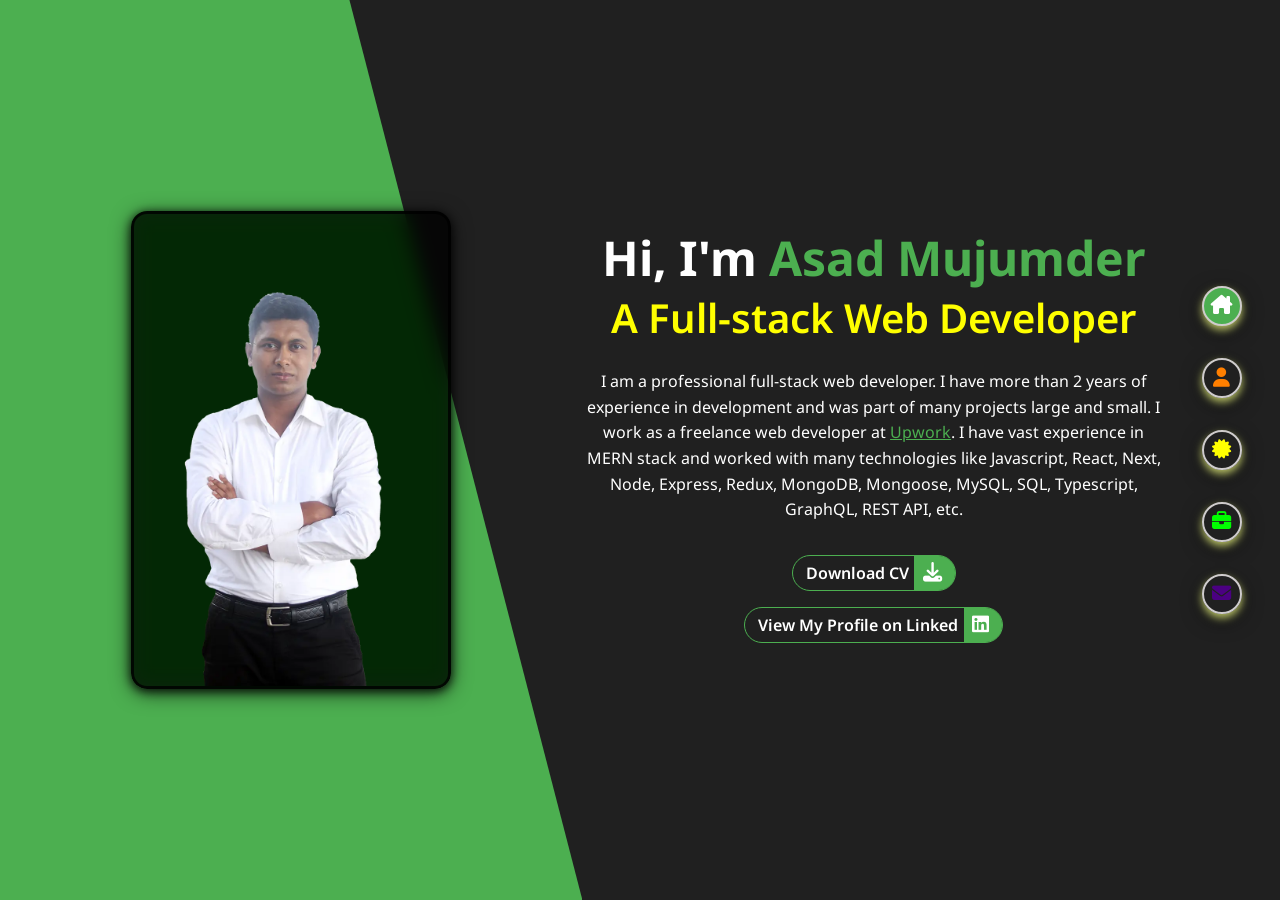
==== commit 2ecd066b: "Added Preloading for font and fontawesome" ====
--- a/index.html
+++ b/index.html
@@ -1 +1 @@
-<!DOCTYPE html><html lang="en"><head><meta name="keywords" content="Asad, Mujumder, web, development, webapps, pwa, apps, react, solution, node, mern, MERN, frontend, backend, fullstack"><meta name="description" content="Best web development solution in the world."><meta name="robots" content="index,nofollow"><meta charset="UTF-8"><meta http-equiv="X-UA-Compatible" content="IE=edge"><meta name="viewport" content="width=device-width,initial-scale=1"><meta name="category" content="Portfolio"><meta name="coverage" content="Worldwide"><meta name="owner" content="Asad Mujumder"><meta name="distribution" content="Global"><meta name="topic" content="web development"><meta name="summary" content="best web development solution"><meta name="Classification" content="Business"><meta name="author" content="Asad Mujumder, asaduzzaman.anik.me@mail.com"><meta name="subject" content="Best web development solution"><meta name="copyright" content="Asad Mujumder"><link rel="preconnect" href="https://fonts.googleapis.com"><link rel="preconnect" href="https://fonts.gstatic.com" crossorigin><link rel="prefetch" href="/assets/images/profile.webp" as="image"><link rel="preload" href="https://fonts.googleapis.com/css2?family=Noto+Sans:ital,wght@0,400;0,500;0,600;0,700;1,400;1,500;1,600;1,700&display=swap" as="style" onload="this.onload=null,this.rel='stylesheet'"><noscript><link href="https://fonts.googleapis.com/css2?family=Noto+Sans:ital,wght@0,400;0,500;0,600;0,700;1,400;1,500;1,600;1,700&display=swap" rel="stylesheet"></noscript><link rel="preload" href="https://cdnjs.cloudflare.com/ajax/libs/font-awesome/6.1.1/css/all.min.css" as="style" onload="this.onload=null,this.rel='stylesheet'" integrity="sha512-KfkfwYDsLkIlwQp6LFnl8zNdLGxu9YAA1QvwINks4PhcElQSvqcyVLLD9aMhXd13uQjoXtEKNosOWaZqXgel0g==" crossorigin="anonymous" referrerpolicy="no-referrer"><noscript><link rel="stylesheet" href="https://cdnjs.cloudflare.com/ajax/libs/font-awesome/6.1.1/css/all.min.css" integrity="sha512-KfkfwYDsLkIlwQp6LFnl8zNdLGxu9YAA1QvwINks4PhcElQSvqcyVLLD9aMhXd13uQjoXtEKNosOWaZqXgel0g==" crossorigin="anonymous" referrerpolicy="no-referrer"></noscript><link rel="apple-touch-icon" sizes="180x180" href="/assets/favicon//apple-touch-icon.png"><link rel="icon" type="image/png" sizes="32x32" href="/assets/favicon//favicon-32x32.png"><link rel="icon" type="image/png" sizes="16x16" href="/assets/favicon//favicon-16x16.png"><link rel="manifest" href="/assets/favicon/site.webmanifest"><link rel="stylesheet" href="/css/main.css"><title>Asad Mujumder | Home</title><script type="module" src="/js/modules/data.mjs" defer></script><script type="module" src="/js/main.js" defer></script></head><body><header class="header"><nav class="nav"><span title="Home" class="icon icon-nav active-icon" data-section="section-Home"><i class="fa-solid fa-house-chimney" style="color:red"></i></span> <span title="About" class="icon icon-nav" data-section="section-About"><i class="fa-solid fa-user" style="color:#ff7f00"></i></span> <span title="Certificates" class="icon icon-nav" data-section="section-Certificates"><i class="fa-solid fa-certificate" style="color:#ff0"></i></span> <span title="Portfolio" class="icon icon-nav" data-section="section-Portfolio"><i class="fa-solid fa-briefcase" style="color:#0f0"></i></span><!-- <span title="Blog" class="icon icon-nav" data-section="section-Blog"><i class="fa-solid fa-newspaper" style="color: #0000ff;"></i></span> --> <span title="Contact" class="icon icon-nav" data-section="section-Contact"><i class="fa-solid fa-envelope" style="color:indigo"></i></span></nav></header><main><section class="section section-Home active"><div class="left-container"><div class="background-clip"></div><div class="image-container"><span></span> <img src="/assets/images/profile.webp" class="profile-pic" alt="Asad Mujumder's photo" loading="eager" decoding="sync"></div></div><div class="right-container"><h1>Hi, I'm <span class="name">Asad Mujumder</span></h1><h2>A Full-stack Web Developer</h2><p>I am a professional full-stack web developer. I have more than 2 years of experience in development and was part of many projects large and small. I work as a freelance web developer at <a title="My Profile at Upwork" href="https://www.upwork.com/freelancers/~01de3e9d0cabe60796" target="_blank" rel="noopener noreferrer">Upwork</a>. I have vast experience in MERN stack and worked with many technologies like Javascript, React, Next, Node, Express, Redux, MongoDB, Mongoose, MySQL, SQL, Typescript, GraphQL, REST API, etc.</p><div><a href="/assets/downloads/CV.pdf" download="CV_OF_ASAD_MUJUMDER" class="link link-download-cv"><span>Download CV</span> <span><i class="fa-solid fa-download"></i></span></a></div><div><a href="https://www.linkedin.com/in/asadmujumder/" target="_blank" rel="noopener noreferrer" class="link link-linkedin-profile"><span>View My Profile on Linked</span> <span><i class="fa-brands fa-linkedin"></i></span></a></div></div></section><section class="section section-About"><h2 class="heading">About <span>Me</span></h2><div class="overview-container"><div class="about-intro"><h3>General Info</h3><p>Hi, I'm Asad. I'm from Dhaka, Bangladesh. I am a professional full-stack web developer with more than 2 years of experience. I have been part of many projects both large and small. I can work with any team or can be an one man army. I can develop any website or web app from scratch to production.</p><p>I am a MERN stack web developer with many years of experience in HTML5, CSS3, Vanilla Javascript, jQuery, SASS, React, Next, Node, Express, Redux, MongoDB, Mongoose, MySQL, SQL, Typescript, GraphQL, REST API, Material UI, etc.</p><div><a href="/assets/downloads/CV.pdf" download="CV_OF_ASAD_MUJUMDER" class="link link-download-cv"><span>Download CV</span> <span><i class="fa-solid fa-download"></i></span></a></div><div><a href="https://www.linkedin.com/in/asadmujumder/" target="_blank" rel="noopener noreferrer" class="link link-linkedin-profile"><span>View My Profile on Linked</span> <span><i class="fa-brands fa-linkedin"></i></span></a></div></div><div class="work-intro"><div class="card card-work"><h2>10+</h2><p>PROJECTS<br>COMPLETED</p></div><div class="card card-work"><h2>2+</h2><p>YEARS OF<br>EXPERIENCE</p></div><div class="card card-work"><h2>8+</h2><p>HAPPY<br>CLIENTS</p></div><div class="card card-work"><h2>6+</h2><p>CUSTOMER<br>REVIEWS</p></div></div></div><div class="skill-container"><h3 class="small-section-heading">My Skills</h3><div class="skills-container"><div class="skill-cards-container"><div class="skill-card"><div class="skill-card-heading" title="Show Details"><h4 class="skill-heading-title"><span class="skill-name">HTML5</span> <span class="skill-score">80%</span></h4><p class="skill-heading-details">HTML5 is a markup language used for structuring and presenting content on the World Wide Web. It is the fifth and final major HTML version that is a World Wide Web Consortium recommendation. I have more than 3 years of experience with HTML5 and can comfortably create any responsive modern website with CSS3 and Javascript.</p></div><div class="skill-card-visual"><div class="skill-slider-container"><div class="skill-slider"></div></div></div></div><div class="skill-card"><div class="skill-card-heading" title="Show Details"><h4 class="skill-heading-title"><span class="skill-name">CSS3</span> <span class="skill-score">70%</span></h4><p class="skill-heading-details">Cascading Style Sheets (CSS) is a style sheet language used for describing the look and formatting of a document written in a markup language. CSS3 is a latest standard of css earlier versions(CSS2). I have more than 3 years of experience with CSS3 and can comfortably create any responsive modern website with HTML5 and Javascript.</p></div><div class="skill-card-visual"><div class="skill-slider-container"><div class="skill-slider"></div></div></div></div><div class="skill-card"><div class="skill-card-heading" title="Show Details"><h4 class="skill-heading-title"><span class="skill-name">Javascript</span> <span class="skill-score">80%</span></h4><p class="skill-heading-details">JavaScript (JS) is a lightweight, interpreted, or just-in-time compiled programming language with first-class functions. While it is most well-known as the scripting language for Web pages, many non-browser environments also use it, such as Node.js, Apache CouchDB and Adobe Acrobat. I have more than 3 years of experience with Javascript and can comfortably create any responsive modern website with HTML5 and CSS3.</p></div><div class="skill-card-visual"><div class="skill-slider-container"><div class="skill-slider"></div></div></div></div><div class="skill-card"><div class="skill-card-heading" title="Show Details"><h4 class="skill-heading-title"><span class="skill-name">SASS</span> <span class="skill-score">70%</span></h4><p class="skill-heading-details">Sass is the most mature, stable, and powerful professional grade CSS extension language in the world. It is a preprocessor scripting language that is interpreted or compiled into Cascading Style Sheets. It helps write maintanble CSS specially for large projects and also add supports automatically for the older browsers. I have more than a year experience in SASS and can create CSS styles comfortably with it. Even this website's stylesheets are generated by SASS.</p></div><div class="skill-card-visual"><div class="skill-slider-container"><div class="skill-slider"></div></div></div></div></div><div class="skill-cards-container"><div class="skill-card"><div class="skill-card-heading" title="Show Details"><h4 class="skill-heading-title"><span class="skill-name">React</span> <span class="skill-score">70%</span></h4><p class="skill-heading-details">React is a free and very popular front-end JavaScript library for building user interfaces based on UI components. It helps to create highly maintanable and reuseable UI components. I have more than 2 years of experience in react and also did a lot of projects with it. Some of the npm packages I use with react regularly is redux and redux-toolkit for state management, react-router for creating front-end routing, axios for API requests, Material UI for building beautiful UI etc.</p></div><div class="skill-card-visual"><div class="skill-slider-container"><div class="skill-slider"></div></div></div></div><div class="skill-card"><div class="skill-card-heading" title="Show Details"><h4 class="skill-heading-title"><span class="skill-name">Node</span> <span class="skill-score">80%</span></h4><p class="skill-heading-details">Node allows developers to write JavaScript code that runs directly in a computer process itself instead of in a browser. Node can, therefore, be used to write server-side applications with access to the operating system, file system, and everything else required to build fully-functional applications. I have more than 2 years experience in node and can create back-end logic for any website and also create CMS for it. To create APIs I use express which is a node.js framework popular with developers to create APIs. Some common npm packages I use regularly is express, bcrypt, jsonwebtoken, lodash, joi, mongoose, etc.</p></div><div class="skill-card-visual"><div class="skill-slider-container"><div class="skill-slider"></div></div></div></div><div class="skill-card"><div class="skill-card-heading" title="Show Details"><h4 class="skill-heading-title"><span class="skill-name">Express</span> <span class="skill-score">80%</span></h4><p class="skill-heading-details">Express.js, or simply Express, is a back end web application framework for Node.js. It is designed for building web applications and APIs. It has been called the de facto standard server framework for Node.js.I have more than 2 years of experience with express to create APIs and back-end logic for websites along with Node.js.</p></div><div class="skill-card-visual"><div class="skill-slider-container"><div class="skill-slider"></div></div></div></div><div class="skill-card"><div class="skill-card-heading" title="Show Details"><h4 class="skill-heading-title"><span class="skill-name">Next</span> <span class="skill-score">60%</span></h4><p class="skill-heading-details">Next is a free and open source framework based on React. Offering Server-Side Rendering, it can be easily combined with Prismic to deliver fast websites and a great developer experience.Prismic is a headless CMS backend for your websites & apps and hugely used with Next.js apps as its backend. Next is also very good for SEO. I have more than 1 year of experience in creating application with Next.js. I have also experience with prismic too.</p></div><div class="skill-card-visual"><div class="skill-slider-container"><div class="skill-slider"></div></div></div></div></div></div></div><div class="work-history-container"><h3 class="small-section-heading">My Work History</h3><div class="work-histories"><div class="work-history"><div class="basic-info"><div class="work-icon"><i class="fa-solid fa-briefcase"></i></div><div class="work-info"><div class="work-timeline">2021 - Present</div><div class="work-position">Freelance Full-stack Web Developer,</div><div class="work-palce">Upwork.inc</div></div></div><div class="desc"><div class="desc-text">I have been working as a freelance full-stack developer at Upwork since 2021. I have worked with many clients on various projects. These projects needed a variety of skills like Node, Express, Next, MongoDB, Javascript, HTML, CSS , SVG etc. I have worked in large projects for several months as well as small projects. Some noteable projects are a Balloon Structure design tool using javascript and SVG for an Italian client and a Crypto-currency exchange platform using Next, Node, Express and MongoDB etc.</div><span class="desc-read-more">read more...</span></div></div></div></div></section><section class="section section-Certificates"><h2 class="heading">My <span>Certificates</span></h2><div class="filter-certificates dropdown"><div class="filterCertValue dropbtn"><span class="dropbtn-text">All Certificates</span> <span class="dropbtn-icon"><i class="fa-solid fa-caret-down"></i></span></div><div class="filterCertOptions dropdown-content"><ul><li data-value="All">All Certificates</li><li data-value="Frontend">Frontend Certificates</li><li data-value="Backend">Backend Certificates</li><li data-value="DevOps">DevOps Certificates</li></ul></div></div><div class="certificates"><noscript>You need to enable JavaScript to see this section properly.</noscript><div class="certificates-container"></div></div></section><section class="section section-Portfolio"><h2 class="heading">My <span>Portfolio</span></h2><div class="filter-portfolio dropdown"><div class="filterPortValue dropbtn"><span class="dropbtn-text">All Projects</span> <span class="dropbtn-icon"><i class="fa-solid fa-caret-down"></i></span></div><div class="filterPortOptions dropdown-content"><ul><li data-value="all">All Projects</li><li data-value="frontend">Frontend Projects</li><li data-value="backend">Backend Projects</li><li data-value="fullstack">Fullstack Projects</li><li data-value="mern">MERN Projects</li><li data-value="react">React Projects</li><li data-value="node">Node Projects</li></ul></div></div><div class="portfolio"><noscript>You need to enable JavaScript to see this section properly.</noscript><div class="projects-container"></div></div></section><!-- <section class="section section-Blog" style="text-align: center;">Coming soon</section> --><section class="section section-Contact" style="text-align:center"><h2 class="heading">Contact <span>Me</span></h2><div class="contact-container"><div class="address-container"><h3>Contact Info</h3><p>You can contact me via email, phone or upwork. Theses information is provided below. Or you can directly send me email through your email application just by filling the Title and Message and pressing the SEND button here on this page.</p><div class="contact"><div class="contact-logo"><i class="fa-solid fa-location-dot"></i></div><div class="contact-type">Location :</div><div class="contact-info">Dhaka, Bangladesh</div></div><div class="contact"><div class="contact-logo"><i class="fa-solid fa-envelope"></i></div><div class="contact-type">Email :</div><div class="contact-info">asaduzzaman.anik.me@gmail.com</div></div><div class="contact"><div class="contact-logo"><i class="fa-solid fa-phone"></i></div><div class="contact-type">Phone :</div><div class="contact-info">+8801536188762</div></div><div class="contact"><div class="contact-logo"><img src="/assets/images/logo/upwrok.png" alt="Upwork Logo"></div><div class="contact-type">Upwork :</div><div class="contact-info"><a href="https://www.upwork.com/freelancers/~01de3e9d0cabe60796" target="_blank" title="Asad Mujumder" rel="noopener noreferrer">My Upwork Profile</a></div></div></div><div class="email-container"><form class="email-form" method="post" enctype="text/plain"><div class="form-control-container"><input type="text" name="title" id="title" class="form-control"> <label class="form-label" for="title">Title</label> <span class="form-error"></span></div><div class="form-control-container"><textarea name="message" id="message" rows="10" class="form-control"></textarea> <label class="form-label" for="message">Message</label> <span class="form-error"></span></div><div class="form-control-container form-btn-container"><input type="reset" class="form-btn reset-btn" value="RESET"> <input type="submit" class="form-btn submit-btn" value="SEND"></div></form></div></div><div class="social-icon-container"><a href="https://github.com/Asad13" target="_blank" rel="noopener noreferrer" title="Github" class="icon"><i class="fa-brands fa-github"></i> </a><a href="https://www.linkedin.com/in/asadmujumder/" target="_blank" rel="noopener noreferrer" title="Linked In" class="icon"><i class="fa-brands fa-linkedin"></i> </a><a href="https://www.youtube.com/channel/UCCCUo2-LguljxFMuZDRNJ_w" target="_blank" rel="noopener noreferrer" title="YouTube" class="icon"><i class="fa-brands fa-youtube"></i></a></div></section></main></body></html>+<!DOCTYPE html><html lang="en"><head><meta name="keywords" content="Asad, Mujumder, web, development, webapps, pwa, apps, react, solution, node, mern, MERN, frontend, backend, fullstack"><meta name="description" content="Best web development solution in the world."><meta name="robots" content="index,nofollow"><meta charset="UTF-8"><meta http-equiv="X-UA-Compatible" content="IE=edge"><meta name="viewport" content="width=device-width,initial-scale=1"><meta name="category" content="Portfolio"><meta name="coverage" content="Worldwide"><meta name="owner" content="Asad Mujumder"><meta name="distribution" content="Global"><meta name="topic" content="web development"><meta name="summary" content="best web development solution"><meta name="Classification" content="Business"><meta name="author" content="Asad Mujumder, asaduzzaman.anik.me@mail.com"><meta name="subject" content="Best web development solution"><meta name="copyright" content="Asad Mujumder"><link rel="preconnect" href="https://fonts.googleapis.com"><link rel="preconnect" href="https://fonts.gstatic.com" crossorigin><link rel="prefetch" href="/assets/images/profile.webp" as="image"><link rel="preload" href="https://fonts.googleapis.com/css2?family=Noto+Sans:ital,wght@0,400;0,500;0,600;0,700;1,400;1,500;1,600;1,700&display=swap" as="style" onload="this.onload=null;this.rel='stylesheet'"><noscript><link href="https://fonts.googleapis.com/css2?family=Noto+Sans:ital,wght@0,400;0,500;0,600;0,700;1,400;1,500;1,600;1,700&display=swap" rel="stylesheet"></noscript><link rel="preload" href="https://cdnjs.cloudflare.com/ajax/libs/font-awesome/6.1.1/css/all.min.css" as="style" onload="this.onload=null;this.rel='stylesheet'" integrity="sha512-KfkfwYDsLkIlwQp6LFnl8zNdLGxu9YAA1QvwINks4PhcElQSvqcyVLLD9aMhXd13uQjoXtEKNosOWaZqXgel0g==" crossorigin="anonymous" referrerpolicy="no-referrer"><noscript><link rel="stylesheet" href="https://cdnjs.cloudflare.com/ajax/libs/font-awesome/6.1.1/css/all.min.css" integrity="sha512-KfkfwYDsLkIlwQp6LFnl8zNdLGxu9YAA1QvwINks4PhcElQSvqcyVLLD9aMhXd13uQjoXtEKNosOWaZqXgel0g==" crossorigin="anonymous" referrerpolicy="no-referrer"></noscript><link rel="apple-touch-icon" sizes="180x180" href="/assets/favicon//apple-touch-icon.png"><link rel="icon" type="image/png" sizes="32x32" href="/assets/favicon//favicon-32x32.png"><link rel="icon" type="image/png" sizes="16x16" href="/assets/favicon//favicon-16x16.png"><link rel="manifest" href="/assets/favicon/site.webmanifest"><link rel="stylesheet" href="/css/main.min.css"><title>Asad Mujumder | Home</title><script type="module" src="/js/modules/data.min.js" defer></script><script type="module" src="/js/main.min.js" defer></script></head><body><header class="header"><nav class="nav"><span title="Home" class="icon icon-nav active-icon" data-section="section-Home"><i class="fa-solid fa-house-chimney" style="color:red"></i></span> <span title="About" class="icon icon-nav" data-section="section-About"><i class="fa-solid fa-user" style="color:#ff7f00"></i></span> <span title="Certificates" class="icon icon-nav" data-section="section-Certificates"><i class="fa-solid fa-certificate" style="color:#ff0"></i></span> <span title="Portfolio" class="icon icon-nav" data-section="section-Portfolio"><i class="fa-solid fa-briefcase" style="color:#0f0"></i></span><!-- <span title="Blog" class="icon icon-nav" data-section="section-Blog"><i class="fa-solid fa-newspaper" style="color: #0000ff;"></i></span> --> <span title="Contact" class="icon icon-nav" data-section="section-Contact"><i class="fa-solid fa-envelope" style="color:indigo"></i></span></nav></header><main><section class="section section-Home active"><div class="left-container"><div class="background-clip"></div><div class="image-container"><span></span> <img src="/assets/images/profile.webp" class="profile-pic" alt="Asad Mujumder's photo" loading="eager" decoding="sync"></div></div><div class="right-container"><h1>Hi, I'm <span class="name">Asad Mujumder</span></h1><h2>A Full-stack Web Developer</h2><p>I am a professional full-stack web developer. I have more than 2 years of experience in development and was part of many projects large and small. I work as a freelance web developer at <a title="My Profile at Upwork" href="https://www.upwork.com/freelancers/~01de3e9d0cabe60796" target="_blank" rel="noopener noreferrer">Upwork</a>. I have vast experience in MERN stack and worked with many technologies like Javascript, React, Next, Node, Express, Redux, MongoDB, Mongoose, MySQL, SQL, Typescript, GraphQL, REST API, etc.</p><div><a href="/assets/downloads/CV.pdf" download="CV_OF_ASAD_MUJUMDER" class="link link-download-cv"><span>Download CV</span> <span><i class="fa-solid fa-download"></i></span></a></div><div><a href="https://www.linkedin.com/in/asadmujumder/" target="_blank" rel="noopener noreferrer" class="link link-linkedin-profile"><span>View My Profile on Linked</span> <span><i class="fa-brands fa-linkedin"></i></span></a></div></div></section><section class="section section-About"><h2 class="heading">About <span>Me</span></h2><div class="overview-container"><div class="about-intro"><h3>General Info</h3><p>Hi, I'm Asad. I'm from Dhaka, Bangladesh. I am a professional full-stack web developer with more than 2 years of experience. I have been part of many projects both large and small. I can work with any team or can be an one man army. I can develop any website or web app from scratch to production.</p><p>I am a MERN stack web developer with many years of experience in HTML5, CSS3, Vanilla Javascript, jQuery, SASS, React, Next, Node, Express, Redux, MongoDB, Mongoose, MySQL, SQL, Typescript, GraphQL, REST API, Material UI, etc.</p><div><a href="/assets/downloads/CV.pdf" download="CV_OF_ASAD_MUJUMDER" class="link link-download-cv"><span>Download CV</span> <span><i class="fa-solid fa-download"></i></span></a></div><div><a href="https://www.linkedin.com/in/asadmujumder/" target="_blank" rel="noopener noreferrer" class="link link-linkedin-profile"><span>View My Profile on Linked</span> <span><i class="fa-brands fa-linkedin"></i></span></a></div></div><div class="work-intro"><div class="card card-work"><h2>10+</h2><p>PROJECTS<br>COMPLETED</p></div><div class="card card-work"><h2>2+</h2><p>YEARS OF<br>EXPERIENCE</p></div><div class="card card-work"><h2>8+</h2><p>HAPPY<br>CLIENTS</p></div><div class="card card-work"><h2>6+</h2><p>CUSTOMER<br>REVIEWS</p></div></div></div><div class="skill-container"><h3 class="small-section-heading">My Skills</h3><div class="skills-container"><div class="skill-cards-container"><div class="skill-card"><div class="skill-card-heading" title="Show Details"><h4 class="skill-heading-title"><span class="skill-name">HTML5</span> <span class="skill-score">80%</span></h4><p class="skill-heading-details">HTML5 is a markup language used for structuring and presenting content on the World Wide Web. It is the fifth and final major HTML version that is a World Wide Web Consortium recommendation. I have more than 3 years of experience with HTML5 and can comfortably create any responsive modern website with CSS3 and Javascript.</p></div><div class="skill-card-visual"><div class="skill-slider-container"><div class="skill-slider"></div></div></div></div><div class="skill-card"><div class="skill-card-heading" title="Show Details"><h4 class="skill-heading-title"><span class="skill-name">CSS3</span> <span class="skill-score">70%</span></h4><p class="skill-heading-details">Cascading Style Sheets (CSS) is a style sheet language used for describing the look and formatting of a document written in a markup language. CSS3 is a latest standard of css earlier versions(CSS2). I have more than 3 years of experience with CSS3 and can comfortably create any responsive modern website with HTML5 and Javascript.</p></div><div class="skill-card-visual"><div class="skill-slider-container"><div class="skill-slider"></div></div></div></div><div class="skill-card"><div class="skill-card-heading" title="Show Details"><h4 class="skill-heading-title"><span class="skill-name">Javascript</span> <span class="skill-score">80%</span></h4><p class="skill-heading-details">JavaScript (JS) is a lightweight, interpreted, or just-in-time compiled programming language with first-class functions. While it is most well-known as the scripting language for Web pages, many non-browser environments also use it, such as Node.js, Apache CouchDB and Adobe Acrobat. I have more than 3 years of experience with Javascript and can comfortably create any responsive modern website with HTML5 and CSS3.</p></div><div class="skill-card-visual"><div class="skill-slider-container"><div class="skill-slider"></div></div></div></div><div class="skill-card"><div class="skill-card-heading" title="Show Details"><h4 class="skill-heading-title"><span class="skill-name">SASS</span> <span class="skill-score">70%</span></h4><p class="skill-heading-details">Sass is the most mature, stable, and powerful professional grade CSS extension language in the world. It is a preprocessor scripting language that is interpreted or compiled into Cascading Style Sheets. It helps write maintanble CSS specially for large projects and also add supports automatically for the older browsers. I have more than a year experience in SASS and can create CSS styles comfortably with it. Even this website's stylesheets are generated by SASS.</p></div><div class="skill-card-visual"><div class="skill-slider-container"><div class="skill-slider"></div></div></div></div></div><div class="skill-cards-container"><div class="skill-card"><div class="skill-card-heading" title="Show Details"><h4 class="skill-heading-title"><span class="skill-name">React</span> <span class="skill-score">70%</span></h4><p class="skill-heading-details">React is a free and very popular front-end JavaScript library for building user interfaces based on UI components. It helps to create highly maintanable and reuseable UI components. I have more than 2 years of experience in react and also did a lot of projects with it. Some of the npm packages I use with react regularly is redux and redux-toolkit for state management, react-router for creating front-end routing, axios for API requests, Material UI for building beautiful UI etc.</p></div><div class="skill-card-visual"><div class="skill-slider-container"><div class="skill-slider"></div></div></div></div><div class="skill-card"><div class="skill-card-heading" title="Show Details"><h4 class="skill-heading-title"><span class="skill-name">Node</span> <span class="skill-score">80%</span></h4><p class="skill-heading-details">Node allows developers to write JavaScript code that runs directly in a computer process itself instead of in a browser. Node can, therefore, be used to write server-side applications with access to the operating system, file system, and everything else required to build fully-functional applications. I have more than 2 years experience in node and can create back-end logic for any website and also create CMS for it. To create APIs I use express which is a node.js framework popular with developers to create APIs. Some common npm packages I use regularly is express, bcrypt, jsonwebtoken, lodash, joi, mongoose, etc.</p></div><div class="skill-card-visual"><div class="skill-slider-container"><div class="skill-slider"></div></div></div></div><div class="skill-card"><div class="skill-card-heading" title="Show Details"><h4 class="skill-heading-title"><span class="skill-name">Express</span> <span class="skill-score">80%</span></h4><p class="skill-heading-details">Express.js, or simply Express, is a back end web application framework for Node.js. It is designed for building web applications and APIs. It has been called the de facto standard server framework for Node.js.I have more than 2 years of experience with express to create APIs and back-end logic for websites along with Node.js.</p></div><div class="skill-card-visual"><div class="skill-slider-container"><div class="skill-slider"></div></div></div></div><div class="skill-card"><div class="skill-card-heading" title="Show Details"><h4 class="skill-heading-title"><span class="skill-name">Next</span> <span class="skill-score">60%</span></h4><p class="skill-heading-details">Next is a free and open source framework based on React. Offering Server-Side Rendering, it can be easily combined with Prismic to deliver fast websites and a great developer experience.Prismic is a headless CMS backend for your websites & apps and hugely used with Next.js apps as its backend. Next is also very good for SEO. I have more than 1 year of experience in creating application with Next.js. I have also experience with prismic too.</p></div><div class="skill-card-visual"><div class="skill-slider-container"><div class="skill-slider"></div></div></div></div></div></div></div><div class="work-history-container"><h3 class="small-section-heading">My Work History</h3><div class="work-histories"><div class="work-history"><div class="basic-info"><div class="work-icon"><i class="fa-solid fa-briefcase"></i></div><div class="work-info"><div class="work-timeline">2021 - Present</div><div class="work-position">Freelance Full-stack Web Developer,</div><div class="work-palce">Upwork.inc</div></div></div><div class="desc"><div class="desc-text">I have been working as a freelance full-stack developer at Upwork since 2021. I have worked with many clients on various projects. These projects needed a variety of skills like Node, Express, Next, MongoDB, Javascript, HTML, CSS , SVG etc. I have worked in large projects for several months as well as small projects. Some noteable projects are a Balloon Structure design tool using javascript and SVG for an Italian client and a Crypto-currency exchange platform using Next, Node, Express and MongoDB etc.</div><span class="desc-read-more">read more...</span></div></div></div></div></section><section class="section section-Certificates"><h2 class="heading">My <span>Certificates</span></h2><div class="filter-certificates dropdown"><div class="filterCertValue dropbtn"><span class="dropbtn-text">All Certificates</span> <span class="dropbtn-icon"><i class="fa-solid fa-caret-down"></i></span></div><div class="filterCertOptions dropdown-content"><ul><li data-value="All">All Certificates</li><li data-value="Frontend">Frontend Certificates</li><li data-value="Backend">Backend Certificates</li><li data-value="DevOps">DevOps Certificates</li></ul></div></div><div class="certificates"><noscript>You need to enable JavaScript to see this section properly.</noscript><div class="certificates-container"></div></div></section><section class="section section-Portfolio"><h2 class="heading">My <span>Portfolio</span></h2><div class="filter-portfolio dropdown"><div class="filterPortValue dropbtn"><span class="dropbtn-text">All Projects</span> <span class="dropbtn-icon"><i class="fa-solid fa-caret-down"></i></span></div><div class="filterPortOptions dropdown-content"><ul><li data-value="all">All Projects</li><li data-value="frontend">Frontend Projects</li><li data-value="backend">Backend Projects</li><li data-value="fullstack">Fullstack Projects</li><li data-value="mern">MERN Projects</li><li data-value="react">React Projects</li><li data-value="node">Node Projects</li></ul></div></div><div class="portfolio"><noscript>You need to enable JavaScript to see this section properly.</noscript><div class="projects-container"></div></div></section><!-- <section class="section section-Blog" style="text-align: center;">Coming soon</section> --><section class="section section-Contact" style="text-align:center"><h2 class="heading">Contact <span>Me</span></h2><div class="contact-container"><div class="address-container"><h3>Contact Info</h3><p>You can contact me via email, phone or upwork. Theses information is provided below. Or you can directly send me email through your email application just by filling the Title and Message and pressing the SEND button here on this page.</p><div class="contact"><div class="contact-logo"><i class="fa-solid fa-location-dot"></i></div><div class="contact-type">Location :</div><div class="contact-info">Dhaka, Bangladesh</div></div><div class="contact"><div class="contact-logo"><i class="fa-solid fa-envelope"></i></div><div class="contact-type">Email :</div><div class="contact-info">asaduzzaman.anik.me@gmail.com</div></div><div class="contact"><div class="contact-logo"><i class="fa-solid fa-phone"></i></div><div class="contact-type">Phone :</div><div class="contact-info">+8801536188762</div></div><div class="contact"><div class="contact-logo"><img src="/assets/images/logo/upwrok.png" alt="Upwork Logo"></div><div class="contact-type">Upwork :</div><div class="contact-info"><a href="https://www.upwork.com/freelancers/~01de3e9d0cabe60796" target="_blank" title="Asad Mujumder" rel="noopener noreferrer">My Upwork Profile</a></div></div></div><div class="email-container"><form class="email-form" method="post" enctype="text/plain"><div class="form-control-container"><input type="text" name="title" id="title" class="form-control"> <label class="form-label" for="title">Title</label> <span class="form-error"></span></div><div class="form-control-container"><textarea name="message" id="message" rows="10" class="form-control"></textarea> <label class="form-label" for="message">Message</label> <span class="form-error"></span></div><div class="form-control-container form-btn-container"><input type="reset" class="form-btn reset-btn" value="RESET"> <input type="submit" class="form-btn submit-btn" value="SEND"></div></form></div></div><div class="social-icon-container"><a href="https://github.com/Asad13" target="_blank" rel="noopener noreferrer" title="Github" class="icon"><i class="fa-brands fa-github"></i> </a><a href="https://www.linkedin.com/in/asadmujumder/" target="_blank" rel="noopener noreferrer" title="Linked In" class="icon"><i class="fa-brands fa-linkedin"></i> </a><a href="https://www.youtube.com/channel/UCCCUo2-LguljxFMuZDRNJ_w" target="_blank" rel="noopener noreferrer" title="YouTube" class="icon"><i class="fa-brands fa-youtube"></i></a></div></section></main></body></html>
--- a/css/main.min.css
+++ b/css/main.min.css
@@ -0,0 +1 @@
+@charset "UTF-8";*{box-sizing:border-box;margin:0;padding:0}html{scroll-behavior:smooth}body{background:#202020;font-family:"Noto Sans",sans-serif;color:#fff;min-height:100vh}a{text-decoration:none;color:#fff}a[target=_blank]{text-decoration:underline;color:#4caf50}h1{font-weight:700;font-size:48px}h2{font-size:2.5rem;font-weight:600}h3{font-weight:500;font-size:1.8rem;margin-bottom:.6rem;color:#4caf50}p{margin-bottom:1rem;line-height:1.6}.card{box-shadow:0 0 0 1px rgba(0,0,0,.5),0 0 6px 3px rgba(0,0,0,.4) inset;border:1px solid #818181;border-radius:4px}.dropdown{position:relative;cursor:pointer}.dropbtn{border:1px solid #5f5f5f;border-radius:7px;padding:7px 10px;display:flex;justify-content:space-between;align-items:center;box-shadow:0 10px 16px 0 rgba(0,0,0,.2),0 6px 20px 0 rgba(0,0,0,.19)}.dropbtn span{display:inline-block;pointer-events:none}.dropbtn .dropbtn-icon{font-size:1.2rem}.dropdown-content{position:absolute;margin-top:5px;max-height:0;overflow:hidden;background:rgba(65,64,64,.9);width:inherit;z-index:1;border-radius:7px;transition:all 350ms ease-in-out;box-shadow:0 10px 16px 0 rgba(0,0,0,.2),0 6px 20px 0 rgba(0,0,0,.19)}.dropdown-content ul{list-style-type:none}.dropdown-content ul li{display:block;border-bottom:1px solid #202020;padding:7px 10px}.dropdown-content ul li:hover{color:#4caf50}.empty{color:red;text-align:center}.modal{display:none;position:fixed;z-index:3;left:0;top:0;width:100%;height:100vh;overflow:hidden;background-color:#000;background-color:rgba(0,0,0,.4)}.modal-content{background-color:#fefefe;position:relative;top:50%;left:50%;transform:translate(-50%,-50%);border:1px solid #888;width:600px;max-width:80%;max-height:500px;overflow:auto}.modal-content img{width:100%;height:auto;-o-object-fit:cover;object-fit:cover}.modal-content .modal-info{border-top:1px solid #5f5f5f;padding:1rem}.modal-close{color:#fff;position:absolute;top:0;right:10px;font-size:28px;font-weight:700;transition:all 350ms ease-in-out}.modal-close:focus,.modal-close:hover{color:#ff0;text-decoration:none;cursor:pointer}.info-row{display:flex;justify-content:center;align-items:center;width:100%;color:#202020;margin-bottom:0}.info-column{display:block}.info-column:first-child{flex:1 0 50%;max-width:50%;text-align:right;padding-right:.5rem;color:#4caf50}.info-column:last-child{flex:1 0 50%;max-width:50%;text-align:left;padding-left:.5rem}.tag{display:inline-block;background-color:#5f5f5f;font-size:14px;font-weight:500;letter-spacing:-1px;word-spacing:2px;border-radius:10px;padding:2px 8px;margin:0 5px}.form-control-container{position:relative;width:100%;margin-bottom:.5rem}.form-btn-container{display:flex;justify-content:flex-end;align-items:center}.form-control{width:100%;display:inline-block;border:1px solid #818181;font-size:1rem;outline:0;padding:12px;border-radius:4px;color:#fff;background-color:#202020;transition:all 350ms ease-in-out}.form-control:focus{border-color:#4caf50}.form-control.has-value+.form-label,.form-control:focus+.form-label{top:-8px;font-size:14px;color:#4caf50;background-color:#202020}textarea{resize:vertical}.form-label{display:inline-block;line-height:1.1;padding:0 5px;position:absolute;top:12px;left:12px;font-size:18px;color:#fff;transition:all 350ms ease-in-out}.form-error{display:block;font-size:13px;color:red;letter-spacing:-1px;word-spacing:2px;padding-left:12px;height:20px;overflow-y:hidden;overflow-x:scroll;-ms-overflow-style:none;scrollbar-width:none}.form-error::-webkit-scrollbar{display:none}.form-btn{display:inline-block;border:none;outline:0;font-size:17px;padding:10px 18px;border-radius:4px;color:#fff;cursor:pointer;transition:all 350ms ease-in-out;box-shadow:0 0 0 1px rgba(0,0,0,.5),0 0 6px 3px rgba(0,0,0,.4) inset}.form-btn:hover{box-shadow:0 10px 16px 0 rgba(0,0,0,.5),0 6px 20px 0 rgba(0,0,0,.4)}.submit-btn{background-color:#4caf50}.reset-btn{background-color:red;margin-right:12px}.icon{display:inline-block;width:40px;height:40px;border-radius:50%;position:relative;cursor:pointer;transition:all 350ms ease-in-out}.icon i{position:absolute;top:50%;left:50%;transform:translate(-50%,-50%);font-size:1.2rem}.header{position:fixed;top:50%;transform:translateY(-50%);right:3%;z-index:1}.nav{display:flex;flex-direction:column}.nav .icon{border:2px solid #cfcccc;margin:1rem 0;box-shadow:0 4px 8px 0 rgba(231,243,126,.8),0 6px 20px 0 rgba(0,0,0,.7)}.nav .icon:focus:not(.active-icon),.nav .icon:hover:not(.active-icon){border-color:gold;transform:scale(1.3)}.nav .icon.active-icon{background-color:#4caf50}.nav .icon.active-icon i{color:#fff!important}.section{width:91%;min-height:100vh;position:absolute;display:none;transform:translateY(-100%);opacity:0}.section:not(.section-Home){padding:1rem 0 0 5rem}.active{display:block;-webkit-animation:shift 350ms ease-in-out both;animation:shift 350ms ease-in-out both}@-webkit-keyframes shift{0%{background:rgba(255,255,255,.7);transform:translateY(-100%);opacity:0}100%{background:0 0;transform:translateY(0);opacity:1}}@keyframes shift{0%{background:rgba(255,255,255,.7);transform:translateY(-100%);opacity:0}100%{background:0 0;transform:translateY(0);opacity:1}}.link{position:relative;display:inline-block;margin-top:1rem;font-weight:600;border:1px solid #4caf50;padding:6px 13px;border-radius:2rem;vertical-align:middle;color:#fff!important;text-decoration:none!important}.link span:first-child{margin-right:10px}.link i{font-size:1.2rem}.link::before{content:"";display:inline-block;position:absolute;top:0;right:0;width:25%;height:100%;background-color:#4caf50;border-top-right-radius:1rem;border-bottom-right-radius:1rem;z-index:-1;transition:all 350ms ease-in-out}.link:hover::before{width:100%;border-top-left-radius:1rem;border-bottom-left-radius:1rem}.link-linkedin-profile::before{width:15%}h3.small-section-heading{text-align:center;margin:3rem 0 2rem}.heading{text-align:center;font-size:2.5rem}.heading span{color:#4caf50}.section-Home{display:flex}.section-Home .left-container,.section-Home .right-container{flex:1 0 50%;max-width:50%;display:flex;justify-content:center;align-items:center}.left-container{position:relative}.left-container .background-clip{width:100%;height:100%;background-color:#4caf50;-webkit-clip-path:polygon(0 0,60% 0,100% 100%,0 100%);clip-path:polygon(0 0,60% 0,100% 100%,0 100%)}.left-container .image-container{width:55%;height:auto;position:absolute;border-radius:1rem;box-shadow:0 2px 10px rgba(0,0,0,.8),0 4px 20px rgba(0,0,0,.7);background-color:rgba(0,0,0,.8);border:3px solid rgba(0,0,0,.8);-webkit-backdrop-filter:saturate(180%) blur(10px);backdrop-filter:saturate(180%) blur(10px)}.left-container .image-container span{position:absolute;display:block;width:100%;height:100%;border-radius:1rem;background-color:rgba(0,0,0,.8);-webkit-backdrop-filter:blur(10px);backdrop-filter:blur(10px)}.left-container .image-container img{width:100%;height:100%;-o-object-fit:cover;object-fit:cover;margin-bottom:-5px}.right-container{flex-direction:column;text-align:center;margin-bottom:2rem}.right-container h2{color:#ff0}.right-container .name{color:#4caf50}.right-container p{margin-top:1.5rem}.section-About .overview-container{display:flex;justify-content:center;align-items:flex-start;margin:1rem 0}.section-About .overview-container .about-intro,.section-About .overview-container .work-intro{flex:1 0 50%;padding:0 1rem}.section-About .about-intro p{text-align:justify}.section-About .work-intro{display:flex;justify-content:space-between;align-items:center;flex-wrap:wrap}.section-About .work-intro .card-work{flex:0 0 45%;max-width:45%;margin:0 2.5% 5%;padding:1.2rem;transform:translateY(0);transition:all 350ms ease-in-out}.section-About .work-intro .card-work h2{color:#4caf50;font-size:2.5rem}.section-About .work-intro .card-work p{line-height:1.3;padding-left:2rem}.section-About .work-intro .card-work:hover{transform:translateY(-7px);border-color:#ff0;box-shadow:0 10px 16px 0 rgba(0,0,0,.2),0 6px 20px 0 rgba(0,0,0,.19)}.section-About .skills-container{display:flex;justify-content:space-between;align-items:flex-start}.section-About .skill-cards-container{flex:0 0 48.5%;max-width:48.5%}.section-About .skill-cards-container .skill-card{margin-bottom:1.7rem;border:1px solid #818181}.section-About .skill-cards-container .skill-card-heading{border-bottom:1px solid #818181}.section-About .skill-cards-container .skill-heading-title{padding:.8rem 1rem;cursor:pointer;transition:all 350ms ease-in-out}.section-About .skill-cards-container .skill-heading-title span{display:inline-block;pointer-events:none}.section-About .skill-cards-container .skill-heading-title span.skill-score{padding:0 1rem}.section-About .skill-cards-container .skill-heading-title.show-skill-details,.section-About .skill-cards-container .skill-heading-title:hover{background-color:#4caf50}.section-About .skill-cards-container .skill-heading-title::after{content:"+";color:#fff;font-weight:700;float:right;transform:translateY(-.4rem);font-size:1.5rem}.section-About .skill-cards-container .skill-heading-title.show-skill-details::after{content:"−"}.section-About .skill-cards-container .skill-heading-details{max-height:0;overflow:hidden;padding:0 1rem;font-size:14px;line-height:1.2;text-align:justify;margin-bottom:0;transition:all 350ms ease-in-out}.section-About .skill-cards-container .skill-card-visual{padding:.8rem 1rem}.section-About .skill-cards-container .skill-slider-container{height:8px;background:#5f5f5f}.section-About .skill-cards-container .skill-slider{width:80%;height:8px;background:#ff0 repeating-linear-gradient(-45deg,#ff0 0,#ff0 10px,#000 10px,#000 20px)}.section-About .work-history{display:flex;justify-content:center;align-items:flex-start;width:100%;margin-bottom:1.1rem}.section-About .work-history .basic-info{flex:0 0 35%;max-width:35%;padding:1rem;display:flex;justify-content:center;align-items:flex-start}.section-About .work-history .desc{flex:0 0 65%;max-width:65%;padding:1rem;text-align:justify;font-size:15px;line-height:1.4}.section-About .work-history .desc-text{color:#cfcccc;max-height:60px;overflow:hidden;transition:all 350ms ease-in-out}.section-About .work-history .desc-read-more{color:#4caf50;cursor:pointer}.section-About .work-history .desc-read-more.read-more-details{color:red}.section-About .work-icon{flex:0 0 50px;width:50px;height:50px;border-radius:50%;text-align:center;line-height:50px;background:#4caf50}.section-About .work-icon i{font-size:1.3rem;color:#fff}.section-About .work-info{padding:0 1rem 0 1.5rem;flex-grow:1}.section-About .work-info .work-timeline{background:#5f5f5f;border-radius:1rem;display:inline-block;padding:2px 10px;font-size:14px}.section-About .work-info .work-palce{color:#4caf50}.filter-certificates,.filter-portfolio{width:200px;margin:1rem auto}.certificates-container,.projects-container{display:flex;justify-content:space-evenly;align-items:center;flex-wrap:wrap;margin-top:2rem}.certificate,.project{flex:0 0 280px;max-width:280px;cursor:pointer;background-color:#000;border-radius:9px;margin:.8rem;box-shadow:0 10px 16px 0 rgba(0,0,0,.2),0 6px 20px 0 rgba(0,0,0,.19);transition:all 350ms ease-in-out}.certificate img,.project img{width:100%;height:158px;-o-object-fit:cover;object-fit:cover;border-top-left-radius:8px;border-top-right-radius:8px}.certificate .certificate-info,.certificate .project-info,.project .certificate-info,.project .project-info{padding:1rem;letter-spacing:-1px;word-spacing:2px;text-align:center}.certificate p,.project p{font-size:1.1rem;line-height:1.3;margin-top:0;margin-bottom:10px;color:#ff0}.certificate h3,.project h3{font-size:1rem;margin:0}.certificate h3 .certificate-provider-value,.project h3 .certificate-provider-value{color:#fff}.certificate:hover{transform:scale(1.1)}.certificate-modal .desc{display:block;line-height:1.3;padding:1rem;font-size:15px;font-style:italic;text-align:center}.certificate-modal .certificate-url{display:inline-block;text-decoration:none;color:#fff;background-color:#4caf50;padding:7px 12px;border-radius:7px;box-shadow:0 10px 16px 0 rgba(0,0,0,.2),0 6px 20px 0 rgba(0,0,0,.19);margin-bottom:1rem}.section-Portfolio .project{position:relative;overflow:hidden}.section-Portfolio .project img{border-bottom:1px solid #3ff328}.section-Portfolio .project .tags-container{display:flex;justify-content:center;align-items:center;flex-wrap:wrap;margin-top:1rem;height:25px;overflow-y:hidden;overflow-x:scroll;-ms-overflow-style:none;scrollbar-width:none}.section-Portfolio .project .tags-container::-webkit-scrollbar{display:none}.section-Portfolio .project .overlay-project{position:absolute;top:-100%;left:0;width:100%;height:210px;background-color:rgba(0,0,0,.8);display:flex;justify-content:center;align-items:center;flex-wrap:wrap;transition:all 350ms ease-in-out}.section-Portfolio .project .icon-project{width:45px;height:45px;margin:0 5px;border-radius:50%;background-color:#4caf50;display:flex;justify-content:center;align-items:center;transition:all 350ms ease-in-out;color:#fff}.section-Portfolio .project .icon-project i{font-size:1.2rem}.section-Portfolio .project .icon-project:focus,.section-Portfolio .project .icon-project:hover{transform:scale(1.1);background-color:red}.section-Portfolio .project:hover .overlay-project{top:0}.contact-container{display:flex;justify-content:center;align-items:flex-start;width:100%}.contact-container .address-container,.contact-container .email-container{flex:0 0 50%;max-width:50%;display:flex;justify-content:flex-start;align-items:stretch;flex-direction:column;padding:1rem;text-align:left;margin-bottom:1rem}.contact-container .contact{display:flex;width:100%;margin-bottom:7px}.contact-container .contact .contact-logo{width:40px;text-align:center}.contact-container .contact .contact-info{flex:1;text-align:right;padding:0 1rem}.contact-container .contact img{width:24px;height:auto}.social-icon-container{width:100%;display:flex;justify-content:center;align-items:center;flex-wrap:wrap}.social-icon-container .icon{background:#4caf50;margin:4px;box-shadow:0 10px 16px 0 rgba(0,0,0,.4),0 6px 20px 0 rgba(0,0,0,.3)}.social-icon-container .icon:hover{background-color:red;transform:scale(1.2)}.social-icon-container .icon i{color:#fff;font-size:1.4rem}@media only screen and (max-width:768px){.section:not(.section-Home){padding:1rem 1rem 0}h1{font-size:32px}h2{font-size:32px}h3{font-size:28px}.header{transform:translateY(0);left:0;bottom:0;top:auto;background-color:#5f5f5f;width:100%}.nav{flex-direction:row;justify-content:center}.nav .icon{width:auto;flex:1 0 40px;border-radius:0;border:none;margin:0;box-shadow:none}.nav .icon:hover:not(.active-icon){border-color:none;transform:none}.section{transform:translateY(0);width:100%;padding-bottom:40px}@-webkit-keyframes shift{0%{background:rgba(255,255,255,.7);transform:translateY(0) translateX(-100%);opacity:0}100%{background:0 0;transform:translateY(0) translateX(0);opacity:1}}@keyframes shift{0%{background:rgba(255,255,255,.7);transform:translateY(0) translateX(-100%);opacity:0}100%{background:0 0;transform:translateY(0) translateX(0);opacity:1}}h3.small-section-heading{margin:1rem 0 1.5rem}.section-Home{flex-direction:column}.section-Home .left-container,.section-Home .right-container{flex:0 0 100%;max-width:100%}.left-container{position:relative}.left-container .background-clip{min-height:500px}.left-container .image-container{width:auto;height:85%}.right-container{padding:0 1rem}.section-About h2{font-size:28px}.section-About .overview-container{flex-direction:column;justify-content:flex-start;margin-top:1rem}.section-About .overview-container .about-intro,.section-About .overview-container .work-intro{flex:0 0 100%;width:100%;padding:0 0 2rem}.section-About .about-intro{display:flex;justify-content:flex-start;align-items:center;flex-direction:column}.section-About .about-intro p{text-align:center}.section-About .skills-container{flex-direction:column}.section-About .skill-cards-container{flex:0 0 100%;max-width:100%}.section-About .work-history{flex-direction:column;padding-bottom:1.7rem}.section-About .work-history .basic-info{flex:0 0 100%;max-width:100%;padding:1rem;display:flex;justify-content:center;align-items:flex-start}.section-About .work-history .desc{flex:0 0 100%;max-width:100%;padding:0 1rem 1rem}.info-row{flex-wrap:wrap}.info-column:first-child{flex:1 0 100%;max-width:100%;text-align:center;padding-right:0}.info-column:last-child{flex:1 0 100%;max-width:100%;text-align:center;padding-left:0}.contact-container{flex-direction:column;align-items:stretch;margin-top:1rem}.contact-container h3{text-align:center}.contact-container .address-container,.contact-container .email-container{flex:0 0 100%;max-width:100%;padding:0}.contact-container .email-container{order:-1}.form-btn-container{justify-content:center}}@media only screen and (max-width:425px){.section-About .work-intro .card-work{flex:0 0 100%;max-width:100%;margin:0 0 5%;text-align:center;border-color:#ff0}.section-About .work-intro .card-work h2{font-size:2rem}.section-About .work-intro .card-work p{padding-left:0}.contact-container .contact{flex-wrap:wrap}.contact-container .contact .contact-info{text-align:center;padding:0}}
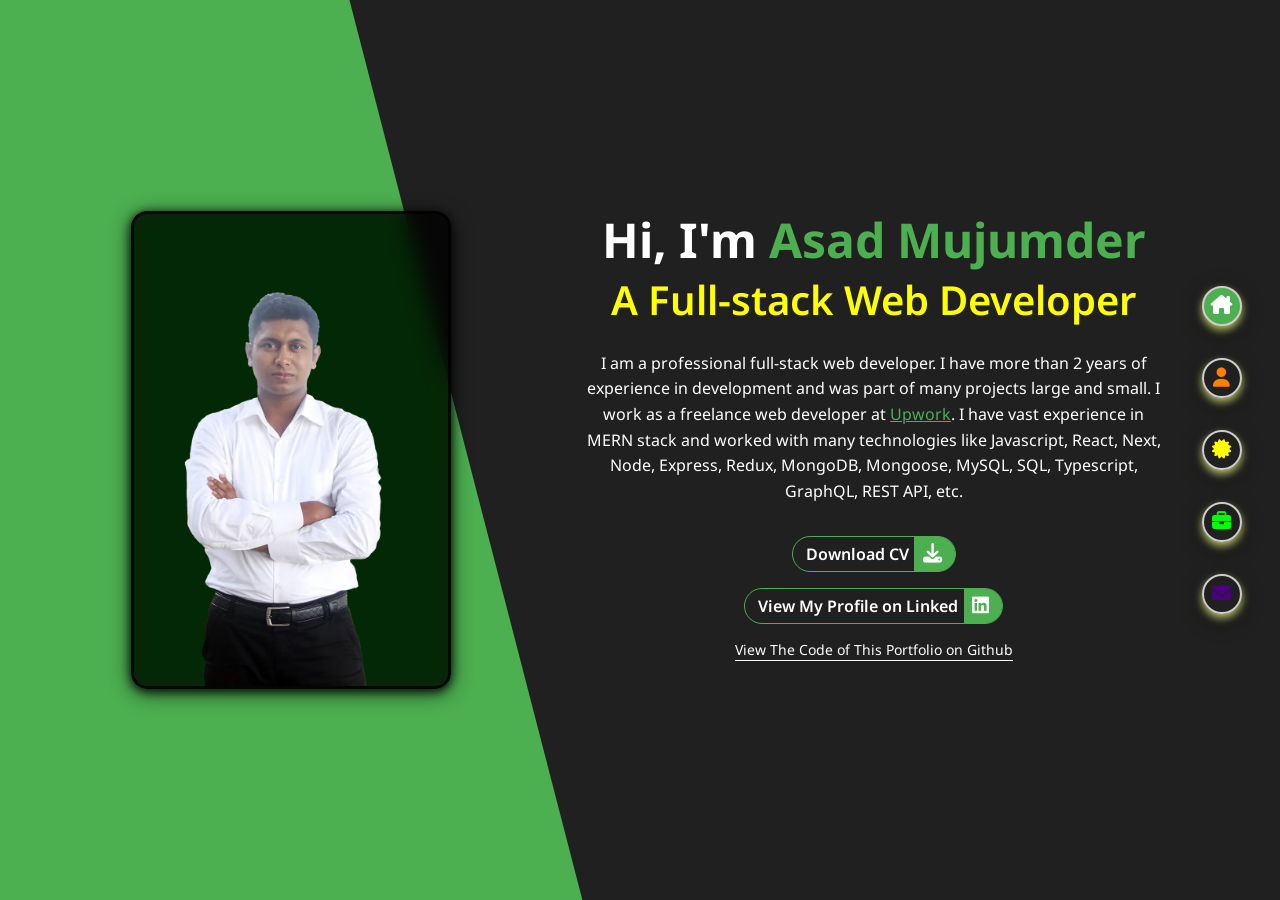
==== commit 575cc3ad: "Added link to the code of this portfolioon github" ====
--- a/index.html
+++ b/index.html
@@ -1 +1 @@
-<!DOCTYPE html><html lang="en"><head><meta name="keywords" content="Asad, Mujumder, web, development, webapps, pwa, apps, react, solution, node, mern, MERN, frontend, backend, fullstack"><meta name="description" content="Best web development solution in the world."><meta name="robots" content="index,nofollow"><meta charset="UTF-8"><meta http-equiv="X-UA-Compatible" content="IE=edge"><meta name="viewport" content="width=device-width,initial-scale=1"><meta name="category" content="Portfolio"><meta name="coverage" content="Worldwide"><meta name="owner" content="Asad Mujumder"><meta name="distribution" content="Global"><meta name="topic" content="web development"><meta name="summary" content="best web development solution"><meta name="Classification" content="Business"><meta name="author" content="Asad Mujumder, asaduzzaman.anik.me@mail.com"><meta name="subject" content="Best web development solution"><meta name="copyright" content="Asad Mujumder"><link rel="preconnect" href="https://fonts.googleapis.com"><link rel="preconnect" href="https://fonts.gstatic.com" crossorigin><link rel="prefetch" href="/assets/images/profile.webp" as="image"><link rel="preload" href="https://fonts.googleapis.com/css2?family=Noto+Sans:ital,wght@0,400;0,500;0,600;0,700;1,400;1,500;1,600;1,700&display=swap" as="style" onload="this.onload=null;this.rel='stylesheet'"><noscript><link href="https://fonts.googleapis.com/css2?family=Noto+Sans:ital,wght@0,400;0,500;0,600;0,700;1,400;1,500;1,600;1,700&display=swap" rel="stylesheet"></noscript><link rel="preload" href="https://cdnjs.cloudflare.com/ajax/libs/font-awesome/6.1.1/css/all.min.css" as="style" onload="this.onload=null;this.rel='stylesheet'" integrity="sha512-KfkfwYDsLkIlwQp6LFnl8zNdLGxu9YAA1QvwINks4PhcElQSvqcyVLLD9aMhXd13uQjoXtEKNosOWaZqXgel0g==" crossorigin="anonymous" referrerpolicy="no-referrer"><noscript><link rel="stylesheet" href="https://cdnjs.cloudflare.com/ajax/libs/font-awesome/6.1.1/css/all.min.css" integrity="sha512-KfkfwYDsLkIlwQp6LFnl8zNdLGxu9YAA1QvwINks4PhcElQSvqcyVLLD9aMhXd13uQjoXtEKNosOWaZqXgel0g==" crossorigin="anonymous" referrerpolicy="no-referrer"></noscript><link rel="apple-touch-icon" sizes="180x180" href="/assets/favicon//apple-touch-icon.png"><link rel="icon" type="image/png" sizes="32x32" href="/assets/favicon//favicon-32x32.png"><link rel="icon" type="image/png" sizes="16x16" href="/assets/favicon//favicon-16x16.png"><link rel="manifest" href="/assets/favicon/site.webmanifest"><link rel="stylesheet" href="/css/main.min.css"><title>Asad Mujumder | Home</title><script type="module" src="/js/modules/data.min.js" defer></script><script type="module" src="/js/main.min.js" defer></script></head><body><header class="header"><nav class="nav"><span title="Home" class="icon icon-nav active-icon" data-section="section-Home"><i class="fa-solid fa-house-chimney" style="color:red"></i></span> <span title="About" class="icon icon-nav" data-section="section-About"><i class="fa-solid fa-user" style="color:#ff7f00"></i></span> <span title="Certificates" class="icon icon-nav" data-section="section-Certificates"><i class="fa-solid fa-certificate" style="color:#ff0"></i></span> <span title="Portfolio" class="icon icon-nav" data-section="section-Portfolio"><i class="fa-solid fa-briefcase" style="color:#0f0"></i></span><!-- <span title="Blog" class="icon icon-nav" data-section="section-Blog"><i class="fa-solid fa-newspaper" style="color: #0000ff;"></i></span> --> <span title="Contact" class="icon icon-nav" data-section="section-Contact"><i class="fa-solid fa-envelope" style="color:indigo"></i></span></nav></header><main><section class="section section-Home active"><div class="left-container"><div class="background-clip"></div><div class="image-container"><span></span> <img src="/assets/images/profile.webp" class="profile-pic" alt="Asad Mujumder's photo" loading="eager" decoding="sync"></div></div><div class="right-container"><h1>Hi, I'm <span class="name">Asad Mujumder</span></h1><h2>A Full-stack Web Developer</h2><p>I am a professional full-stack web developer. I have more than 2 years of experience in development and was part of many projects large and small. I work as a freelance web developer at <a title="My Profile at Upwork" href="https://www.upwork.com/freelancers/~01de3e9d0cabe60796" target="_blank" rel="noopener noreferrer">Upwork</a>. I have vast experience in MERN stack and worked with many technologies like Javascript, React, Next, Node, Express, Redux, MongoDB, Mongoose, MySQL, SQL, Typescript, GraphQL, REST API, etc.</p><div><a href="/assets/downloads/CV.pdf" download="CV_OF_ASAD_MUJUMDER" class="link link-download-cv"><span>Download CV</span> <span><i class="fa-solid fa-download"></i></span></a></div><div><a href="https://www.linkedin.com/in/asadmujumder/" target="_blank" rel="noopener noreferrer" class="link link-linkedin-profile"><span>View My Profile on Linked</span> <span><i class="fa-brands fa-linkedin"></i></span></a></div></div></section><section class="section section-About"><h2 class="heading">About <span>Me</span></h2><div class="overview-container"><div class="about-intro"><h3>General Info</h3><p>Hi, I'm Asad. I'm from Dhaka, Bangladesh. I am a professional full-stack web developer with more than 2 years of experience. I have been part of many projects both large and small. I can work with any team or can be an one man army. I can develop any website or web app from scratch to production.</p><p>I am a MERN stack web developer with many years of experience in HTML5, CSS3, Vanilla Javascript, jQuery, SASS, React, Next, Node, Express, Redux, MongoDB, Mongoose, MySQL, SQL, Typescript, GraphQL, REST API, Material UI, etc.</p><div><a href="/assets/downloads/CV.pdf" download="CV_OF_ASAD_MUJUMDER" class="link link-download-cv"><span>Download CV</span> <span><i class="fa-solid fa-download"></i></span></a></div><div><a href="https://www.linkedin.com/in/asadmujumder/" target="_blank" rel="noopener noreferrer" class="link link-linkedin-profile"><span>View My Profile on Linked</span> <span><i class="fa-brands fa-linkedin"></i></span></a></div></div><div class="work-intro"><div class="card card-work"><h2>10+</h2><p>PROJECTS<br>COMPLETED</p></div><div class="card card-work"><h2>2+</h2><p>YEARS OF<br>EXPERIENCE</p></div><div class="card card-work"><h2>8+</h2><p>HAPPY<br>CLIENTS</p></div><div class="card card-work"><h2>6+</h2><p>CUSTOMER<br>REVIEWS</p></div></div></div><div class="skill-container"><h3 class="small-section-heading">My Skills</h3><div class="skills-container"><div class="skill-cards-container"><div class="skill-card"><div class="skill-card-heading" title="Show Details"><h4 class="skill-heading-title"><span class="skill-name">HTML5</span> <span class="skill-score">80%</span></h4><p class="skill-heading-details">HTML5 is a markup language used for structuring and presenting content on the World Wide Web. It is the fifth and final major HTML version that is a World Wide Web Consortium recommendation. I have more than 3 years of experience with HTML5 and can comfortably create any responsive modern website with CSS3 and Javascript.</p></div><div class="skill-card-visual"><div class="skill-slider-container"><div class="skill-slider"></div></div></div></div><div class="skill-card"><div class="skill-card-heading" title="Show Details"><h4 class="skill-heading-title"><span class="skill-name">CSS3</span> <span class="skill-score">70%</span></h4><p class="skill-heading-details">Cascading Style Sheets (CSS) is a style sheet language used for describing the look and formatting of a document written in a markup language. CSS3 is a latest standard of css earlier versions(CSS2). I have more than 3 years of experience with CSS3 and can comfortably create any responsive modern website with HTML5 and Javascript.</p></div><div class="skill-card-visual"><div class="skill-slider-container"><div class="skill-slider"></div></div></div></div><div class="skill-card"><div class="skill-card-heading" title="Show Details"><h4 class="skill-heading-title"><span class="skill-name">Javascript</span> <span class="skill-score">80%</span></h4><p class="skill-heading-details">JavaScript (JS) is a lightweight, interpreted, or just-in-time compiled programming language with first-class functions. While it is most well-known as the scripting language for Web pages, many non-browser environments also use it, such as Node.js, Apache CouchDB and Adobe Acrobat. I have more than 3 years of experience with Javascript and can comfortably create any responsive modern website with HTML5 and CSS3.</p></div><div class="skill-card-visual"><div class="skill-slider-container"><div class="skill-slider"></div></div></div></div><div class="skill-card"><div class="skill-card-heading" title="Show Details"><h4 class="skill-heading-title"><span class="skill-name">SASS</span> <span class="skill-score">70%</span></h4><p class="skill-heading-details">Sass is the most mature, stable, and powerful professional grade CSS extension language in the world. It is a preprocessor scripting language that is interpreted or compiled into Cascading Style Sheets. It helps write maintanble CSS specially for large projects and also add supports automatically for the older browsers. I have more than a year experience in SASS and can create CSS styles comfortably with it. Even this website's stylesheets are generated by SASS.</p></div><div class="skill-card-visual"><div class="skill-slider-container"><div class="skill-slider"></div></div></div></div></div><div class="skill-cards-container"><div class="skill-card"><div class="skill-card-heading" title="Show Details"><h4 class="skill-heading-title"><span class="skill-name">React</span> <span class="skill-score">70%</span></h4><p class="skill-heading-details">React is a free and very popular front-end JavaScript library for building user interfaces based on UI components. It helps to create highly maintanable and reuseable UI components. I have more than 2 years of experience in react and also did a lot of projects with it. Some of the npm packages I use with react regularly is redux and redux-toolkit for state management, react-router for creating front-end routing, axios for API requests, Material UI for building beautiful UI etc.</p></div><div class="skill-card-visual"><div class="skill-slider-container"><div class="skill-slider"></div></div></div></div><div class="skill-card"><div class="skill-card-heading" title="Show Details"><h4 class="skill-heading-title"><span class="skill-name">Node</span> <span class="skill-score">80%</span></h4><p class="skill-heading-details">Node allows developers to write JavaScript code that runs directly in a computer process itself instead of in a browser. Node can, therefore, be used to write server-side applications with access to the operating system, file system, and everything else required to build fully-functional applications. I have more than 2 years experience in node and can create back-end logic for any website and also create CMS for it. To create APIs I use express which is a node.js framework popular with developers to create APIs. Some common npm packages I use regularly is express, bcrypt, jsonwebtoken, lodash, joi, mongoose, etc.</p></div><div class="skill-card-visual"><div class="skill-slider-container"><div class="skill-slider"></div></div></div></div><div class="skill-card"><div class="skill-card-heading" title="Show Details"><h4 class="skill-heading-title"><span class="skill-name">Express</span> <span class="skill-score">80%</span></h4><p class="skill-heading-details">Express.js, or simply Express, is a back end web application framework for Node.js. It is designed for building web applications and APIs. It has been called the de facto standard server framework for Node.js.I have more than 2 years of experience with express to create APIs and back-end logic for websites along with Node.js.</p></div><div class="skill-card-visual"><div class="skill-slider-container"><div class="skill-slider"></div></div></div></div><div class="skill-card"><div class="skill-card-heading" title="Show Details"><h4 class="skill-heading-title"><span class="skill-name">Next</span> <span class="skill-score">60%</span></h4><p class="skill-heading-details">Next is a free and open source framework based on React. Offering Server-Side Rendering, it can be easily combined with Prismic to deliver fast websites and a great developer experience.Prismic is a headless CMS backend for your websites & apps and hugely used with Next.js apps as its backend. Next is also very good for SEO. I have more than 1 year of experience in creating application with Next.js. I have also experience with prismic too.</p></div><div class="skill-card-visual"><div class="skill-slider-container"><div class="skill-slider"></div></div></div></div></div></div></div><div class="work-history-container"><h3 class="small-section-heading">My Work History</h3><div class="work-histories"><div class="work-history"><div class="basic-info"><div class="work-icon"><i class="fa-solid fa-briefcase"></i></div><div class="work-info"><div class="work-timeline">2021 - Present</div><div class="work-position">Freelance Full-stack Web Developer,</div><div class="work-palce">Upwork.inc</div></div></div><div class="desc"><div class="desc-text">I have been working as a freelance full-stack developer at Upwork since 2021. I have worked with many clients on various projects. These projects needed a variety of skills like Node, Express, Next, MongoDB, Javascript, HTML, CSS , SVG etc. I have worked in large projects for several months as well as small projects. Some noteable projects are a Balloon Structure design tool using javascript and SVG for an Italian client and a Crypto-currency exchange platform using Next, Node, Express and MongoDB etc.</div><span class="desc-read-more">read more...</span></div></div></div></div></section><section class="section section-Certificates"><h2 class="heading">My <span>Certificates</span></h2><div class="filter-certificates dropdown"><div class="filterCertValue dropbtn"><span class="dropbtn-text">All Certificates</span> <span class="dropbtn-icon"><i class="fa-solid fa-caret-down"></i></span></div><div class="filterCertOptions dropdown-content"><ul><li data-value="All">All Certificates</li><li data-value="Frontend">Frontend Certificates</li><li data-value="Backend">Backend Certificates</li><li data-value="DevOps">DevOps Certificates</li></ul></div></div><div class="certificates"><noscript>You need to enable JavaScript to see this section properly.</noscript><div class="certificates-container"></div></div></section><section class="section section-Portfolio"><h2 class="heading">My <span>Portfolio</span></h2><div class="filter-portfolio dropdown"><div class="filterPortValue dropbtn"><span class="dropbtn-text">All Projects</span> <span class="dropbtn-icon"><i class="fa-solid fa-caret-down"></i></span></div><div class="filterPortOptions dropdown-content"><ul><li data-value="all">All Projects</li><li data-value="frontend">Frontend Projects</li><li data-value="backend">Backend Projects</li><li data-value="fullstack">Fullstack Projects</li><li data-value="mern">MERN Projects</li><li data-value="react">React Projects</li><li data-value="node">Node Projects</li></ul></div></div><div class="portfolio"><noscript>You need to enable JavaScript to see this section properly.</noscript><div class="projects-container"></div></div></section><!-- <section class="section section-Blog" style="text-align: center;">Coming soon</section> --><section class="section section-Contact" style="text-align:center"><h2 class="heading">Contact <span>Me</span></h2><div class="contact-container"><div class="address-container"><h3>Contact Info</h3><p>You can contact me via email, phone or upwork. Theses information is provided below. Or you can directly send me email through your email application just by filling the Title and Message and pressing the SEND button here on this page.</p><div class="contact"><div class="contact-logo"><i class="fa-solid fa-location-dot"></i></div><div class="contact-type">Location :</div><div class="contact-info">Dhaka, Bangladesh</div></div><div class="contact"><div class="contact-logo"><i class="fa-solid fa-envelope"></i></div><div class="contact-type">Email :</div><div class="contact-info">asaduzzaman.anik.me@gmail.com</div></div><div class="contact"><div class="contact-logo"><i class="fa-solid fa-phone"></i></div><div class="contact-type">Phone :</div><div class="contact-info">+8801536188762</div></div><div class="contact"><div class="contact-logo"><img src="/assets/images/logo/upwrok.png" alt="Upwork Logo"></div><div class="contact-type">Upwork :</div><div class="contact-info"><a href="https://www.upwork.com/freelancers/~01de3e9d0cabe60796" target="_blank" title="Asad Mujumder" rel="noopener noreferrer">My Upwork Profile</a></div></div></div><div class="email-container"><form class="email-form" method="post" enctype="text/plain"><div class="form-control-container"><input type="text" name="title" id="title" class="form-control"> <label class="form-label" for="title">Title</label> <span class="form-error"></span></div><div class="form-control-container"><textarea name="message" id="message" rows="10" class="form-control"></textarea> <label class="form-label" for="message">Message</label> <span class="form-error"></span></div><div class="form-control-container form-btn-container"><input type="reset" class="form-btn reset-btn" value="RESET"> <input type="submit" class="form-btn submit-btn" value="SEND"></div></form></div></div><div class="social-icon-container"><a href="https://github.com/Asad13" target="_blank" rel="noopener noreferrer" title="Github" class="icon"><i class="fa-brands fa-github"></i> </a><a href="https://www.linkedin.com/in/asadmujumder/" target="_blank" rel="noopener noreferrer" title="Linked In" class="icon"><i class="fa-brands fa-linkedin"></i> </a><a href="https://www.youtube.com/channel/UCCCUo2-LguljxFMuZDRNJ_w" target="_blank" rel="noopener noreferrer" title="YouTube" class="icon"><i class="fa-brands fa-youtube"></i></a></div></section></main></body></html>+<!DOCTYPE html><html lang="en"><head><meta name="keywords" content="Asad, Mujumder, web, development, webapps, pwa, apps, react, solution, node, mern, MERN, frontend, backend, fullstack"><meta name="description" content="Best web development solution in the world."><meta name="robots" content="index,nofollow"><meta charset="UTF-8"><meta http-equiv="X-UA-Compatible" content="IE=edge"><meta name="viewport" content="width=device-width,initial-scale=1"><meta name="category" content="Portfolio"><meta name="coverage" content="Worldwide"><meta name="owner" content="Asad Mujumder"><meta name="distribution" content="Global"><meta name="topic" content="web development"><meta name="summary" content="best web development solution"><meta name="Classification" content="Business"><meta name="author" content="Asad Mujumder, asaduzzaman.anik.me@mail.com"><meta name="subject" content="Best web development solution"><meta name="copyright" content="Asad Mujumder"><link rel="preconnect" href="https://fonts.googleapis.com"><link rel="preconnect" href="https://fonts.gstatic.com" crossorigin><link rel="prefetch" href="/assets/images/profile.webp" as="image"><link rel="preload" href="https://fonts.googleapis.com/css2?family=Noto+Sans:ital,wght@0,400;0,500;0,600;0,700;1,400;1,500;1,600;1,700&display=swap" as="style" onload="this.onload=null;this.rel='stylesheet'"><noscript><link href="https://fonts.googleapis.com/css2?family=Noto+Sans:ital,wght@0,400;0,500;0,600;0,700;1,400;1,500;1,600;1,700&display=swap" rel="stylesheet"></noscript><link rel="preload" href="https://cdnjs.cloudflare.com/ajax/libs/font-awesome/6.1.1/css/all.min.css" as="style" onload="this.onload=null;this.rel='stylesheet'" integrity="sha512-KfkfwYDsLkIlwQp6LFnl8zNdLGxu9YAA1QvwINks4PhcElQSvqcyVLLD9aMhXd13uQjoXtEKNosOWaZqXgel0g==" crossorigin="anonymous" referrerpolicy="no-referrer"><noscript><link rel="stylesheet" href="https://cdnjs.cloudflare.com/ajax/libs/font-awesome/6.1.1/css/all.min.css" integrity="sha512-KfkfwYDsLkIlwQp6LFnl8zNdLGxu9YAA1QvwINks4PhcElQSvqcyVLLD9aMhXd13uQjoXtEKNosOWaZqXgel0g==" crossorigin="anonymous" referrerpolicy="no-referrer"></noscript><link rel="apple-touch-icon" sizes="180x180" href="/assets/favicon//apple-touch-icon.png"><link rel="icon" type="image/png" sizes="32x32" href="/assets/favicon//favicon-32x32.png"><link rel="icon" type="image/png" sizes="16x16" href="/assets/favicon//favicon-16x16.png"><link rel="manifest" href="/assets/favicon/site.webmanifest"><link rel="stylesheet" href="/css/main.min.css"><title>Asad Mujumder | Home</title><script type="module" src="/js/modules/data.min.js" defer></script><script type="module" src="/js/main.min.js" defer></script></head><body><header class="header"><nav class="nav"><span title="Home" class="icon icon-nav active-icon" data-section="section-Home"><i class="fa-solid fa-house-chimney" style="color:red"></i></span> <span title="About" class="icon icon-nav" data-section="section-About"><i class="fa-solid fa-user" style="color:#ff7f00"></i></span> <span title="Certificates" class="icon icon-nav" data-section="section-Certificates"><i class="fa-solid fa-certificate" style="color:#ff0"></i></span> <span title="Portfolio" class="icon icon-nav" data-section="section-Portfolio"><i class="fa-solid fa-briefcase" style="color:#0f0"></i></span><!-- <span title="Blog" class="icon icon-nav" data-section="section-Blog"><i class="fa-solid fa-newspaper" style="color: #0000ff;"></i></span> --> <span title="Contact" class="icon icon-nav" data-section="section-Contact"><i class="fa-solid fa-envelope" style="color:indigo"></i></span></nav></header><main><section class="section section-Home active"><div class="left-container"><div class="background-clip"></div><div class="image-container"><span></span> <img src="/assets/images/profile.webp" class="profile-pic" alt="Asad Mujumder's photo" loading="eager" decoding="sync"></div></div><div class="right-container"><h1>Hi, I'm <span class="name">Asad Mujumder</span></h1><h2>A Full-stack Web Developer</h2><p>I am a professional full-stack web developer. I have more than 2 years of experience in development and was part of many projects large and small. I work as a freelance web developer at <a title="My Profile at Upwork" href="https://www.upwork.com/freelancers/~01de3e9d0cabe60796" target="_blank" rel="noopener noreferrer">Upwork</a>. I have vast experience in MERN stack and worked with many technologies like Javascript, React, Next, Node, Express, Redux, MongoDB, Mongoose, MySQL, SQL, Typescript, GraphQL, REST API, etc.</p><div><a href="/assets/downloads/CV.pdf" download="CV_OF_ASAD_MUJUMDER" class="link link-download-cv"><span>Download CV</span> <span><i class="fa-solid fa-download"></i></span></a></div><div><a href="https://www.linkedin.com/in/asadmujumder/" target="_blank" rel="noopener noreferrer" class="link link-linkedin-profile"><span>View My Profile on Linked</span> <span><i class="fa-brands fa-linkedin"></i></span></a></div><div><a href="https://github.com/Asad13/my-portfolio-dev"  target="_blank" rel="noopener noreferrer" class="link-portfolio"><span>View The Code of This Portfolio on Github</span></a></div></div></section><section class="section section-About"><h2 class="heading">About <span>Me</span></h2><div class="overview-container"><div class="about-intro"><h3>General Info</h3><p>Hi, I'm Asad. I'm from Dhaka, Bangladesh. I am a professional full-stack web developer with more than 2 years of experience. I have been part of many projects both large and small. I can work with any team or can be an one man army. I can develop any website or web app from scratch to production.</p><p>I am a MERN stack web developer with many years of experience in HTML5, CSS3, Vanilla Javascript, jQuery, SASS, React, Next, Node, Express, Redux, MongoDB, Mongoose, MySQL, SQL, Typescript, GraphQL, REST API, Material UI, etc.</p><div><a href="/assets/downloads/CV.pdf" download="CV_OF_ASAD_MUJUMDER" class="link link-download-cv"><span>Download CV</span> <span><i class="fa-solid fa-download"></i></span></a></div><div><a href="https://www.linkedin.com/in/asadmujumder/" target="_blank" rel="noopener noreferrer" class="link link-linkedin-profile"><span>View My Profile on Linked</span> <span><i class="fa-brands fa-linkedin"></i></span></a></div></div><div class="work-intro"><div class="card card-work"><h2>10+</h2><p>PROJECTS<br>COMPLETED</p></div><div class="card card-work"><h2>2+</h2><p>YEARS OF<br>EXPERIENCE</p></div><div class="card card-work"><h2>8+</h2><p>HAPPY<br>CLIENTS</p></div><div class="card card-work"><h2>6+</h2><p>CUSTOMER<br>REVIEWS</p></div></div></div><div class="skill-container"><h3 class="small-section-heading">My Skills</h3><div class="skills-container"><div class="skill-cards-container"><div class="skill-card"><div class="skill-card-heading" title="Show Details"><h4 class="skill-heading-title"><span class="skill-name">HTML5</span> <span class="skill-score">80%</span></h4><p class="skill-heading-details">HTML5 is a markup language used for structuring and presenting content on the World Wide Web. It is the fifth and final major HTML version that is a World Wide Web Consortium recommendation. I have more than 3 years of experience with HTML5 and can comfortably create any responsive modern website with CSS3 and Javascript.</p></div><div class="skill-card-visual"><div class="skill-slider-container"><div class="skill-slider"></div></div></div></div><div class="skill-card"><div class="skill-card-heading" title="Show Details"><h4 class="skill-heading-title"><span class="skill-name">CSS3</span> <span class="skill-score">70%</span></h4><p class="skill-heading-details">Cascading Style Sheets (CSS) is a style sheet language used for describing the look and formatting of a document written in a markup language. CSS3 is a latest standard of css earlier versions(CSS2). I have more than 3 years of experience with CSS3 and can comfortably create any responsive modern website with HTML5 and Javascript.</p></div><div class="skill-card-visual"><div class="skill-slider-container"><div class="skill-slider"></div></div></div></div><div class="skill-card"><div class="skill-card-heading" title="Show Details"><h4 class="skill-heading-title"><span class="skill-name">Javascript</span> <span class="skill-score">80%</span></h4><p class="skill-heading-details">JavaScript (JS) is a lightweight, interpreted, or just-in-time compiled programming language with first-class functions. While it is most well-known as the scripting language for Web pages, many non-browser environments also use it, such as Node.js, Apache CouchDB and Adobe Acrobat. I have more than 3 years of experience with Javascript and can comfortably create any responsive modern website with HTML5 and CSS3.</p></div><div class="skill-card-visual"><div class="skill-slider-container"><div class="skill-slider"></div></div></div></div><div class="skill-card"><div class="skill-card-heading" title="Show Details"><h4 class="skill-heading-title"><span class="skill-name">SASS</span> <span class="skill-score">70%</span></h4><p class="skill-heading-details">Sass is the most mature, stable, and powerful professional grade CSS extension language in the world. It is a preprocessor scripting language that is interpreted or compiled into Cascading Style Sheets. It helps write maintanble CSS specially for large projects and also add supports automatically for the older browsers. I have more than a year experience in SASS and can create CSS styles comfortably with it. Even this website's stylesheets are generated by SASS.</p></div><div class="skill-card-visual"><div class="skill-slider-container"><div class="skill-slider"></div></div></div></div></div><div class="skill-cards-container"><div class="skill-card"><div class="skill-card-heading" title="Show Details"><h4 class="skill-heading-title"><span class="skill-name">React</span> <span class="skill-score">70%</span></h4><p class="skill-heading-details">React is a free and very popular front-end JavaScript library for building user interfaces based on UI components. It helps to create highly maintanable and reuseable UI components. I have more than 2 years of experience in react and also did a lot of projects with it. Some of the npm packages I use with react regularly is redux and redux-toolkit for state management, react-router for creating front-end routing, axios for API requests, Material UI for building beautiful UI etc.</p></div><div class="skill-card-visual"><div class="skill-slider-container"><div class="skill-slider"></div></div></div></div><div class="skill-card"><div class="skill-card-heading" title="Show Details"><h4 class="skill-heading-title"><span class="skill-name">Node</span> <span class="skill-score">80%</span></h4><p class="skill-heading-details">Node allows developers to write JavaScript code that runs directly in a computer process itself instead of in a browser. Node can, therefore, be used to write server-side applications with access to the operating system, file system, and everything else required to build fully-functional applications. I have more than 2 years experience in node and can create back-end logic for any website and also create CMS for it. To create APIs I use express which is a node.js framework popular with developers to create APIs. Some common npm packages I use regularly is express, bcrypt, jsonwebtoken, lodash, joi, mongoose, etc.</p></div><div class="skill-card-visual"><div class="skill-slider-container"><div class="skill-slider"></div></div></div></div><div class="skill-card"><div class="skill-card-heading" title="Show Details"><h4 class="skill-heading-title"><span class="skill-name">Express</span> <span class="skill-score">80%</span></h4><p class="skill-heading-details">Express.js, or simply Express, is a back end web application framework for Node.js. It is designed for building web applications and APIs. It has been called the de facto standard server framework for Node.js.I have more than 2 years of experience with express to create APIs and back-end logic for websites along with Node.js.</p></div><div class="skill-card-visual"><div class="skill-slider-container"><div class="skill-slider"></div></div></div></div><div class="skill-card"><div class="skill-card-heading" title="Show Details"><h4 class="skill-heading-title"><span class="skill-name">Next</span> <span class="skill-score">60%</span></h4><p class="skill-heading-details">Next is a free and open source framework based on React. Offering Server-Side Rendering, it can be easily combined with Prismic to deliver fast websites and a great developer experience.Prismic is a headless CMS backend for your websites & apps and hugely used with Next.js apps as its backend. Next is also very good for SEO. I have more than 1 year of experience in creating application with Next.js. I have also experience with prismic too.</p></div><div class="skill-card-visual"><div class="skill-slider-container"><div class="skill-slider"></div></div></div></div></div></div></div><div class="work-history-container"><h3 class="small-section-heading">My Work History</h3><div class="work-histories"><div class="work-history"><div class="basic-info"><div class="work-icon"><i class="fa-solid fa-briefcase"></i></div><div class="work-info"><div class="work-timeline">2021 - Present</div><div class="work-position">Freelance Full-stack Web Developer,</div><div class="work-palce">Upwork.inc</div></div></div><div class="desc"><div class="desc-text">I have been working as a freelance full-stack developer at Upwork since 2021. I have worked with many clients on various projects. These projects needed a variety of skills like Node, Express, Next, MongoDB, Javascript, HTML, CSS , SVG etc. I have worked in large projects for several months as well as small projects. Some noteable projects are a Balloon Structure design tool using javascript and SVG for an Italian client and a Crypto-currency exchange platform using Next, Node, Express and MongoDB etc.</div><span class="desc-read-more">read more...</span></div></div></div></div></section><section class="section section-Certificates"><h2 class="heading">My <span>Certificates</span></h2><div class="filter-certificates dropdown"><div class="filterCertValue dropbtn"><span class="dropbtn-text">All Certificates</span> <span class="dropbtn-icon"><i class="fa-solid fa-caret-down"></i></span></div><div class="filterCertOptions dropdown-content"><ul><li data-value="All">All Certificates</li><li data-value="Frontend">Frontend Certificates</li><li data-value="Backend">Backend Certificates</li><li data-value="DevOps">DevOps Certificates</li></ul></div></div><div class="certificates"><noscript>You need to enable JavaScript to see this section properly.</noscript><div class="certificates-container"></div></div></section><section class="section section-Portfolio"><h2 class="heading">My <span>Portfolio</span></h2><div class="filter-portfolio dropdown"><div class="filterPortValue dropbtn"><span class="dropbtn-text">All Projects</span> <span class="dropbtn-icon"><i class="fa-solid fa-caret-down"></i></span></div><div class="filterPortOptions dropdown-content"><ul><li data-value="all">All Projects</li><li data-value="frontend">Frontend Projects</li><li data-value="backend">Backend Projects</li><li data-value="fullstack">Fullstack Projects</li><li data-value="mern">MERN Projects</li><li data-value="react">React Projects</li><li data-value="node">Node Projects</li></ul></div></div><div class="portfolio"><noscript>You need to enable JavaScript to see this section properly.</noscript><div class="projects-container"></div></div></section><!-- <section class="section section-Blog" style="text-align: center;">Coming soon</section> --><section class="section section-Contact" style="text-align:center"><h2 class="heading">Contact <span>Me</span></h2><div class="contact-container"><div class="address-container"><h3>Contact Info</h3><p>You can contact me via email, phone or upwork. Theses information is provided below. Or you can directly send me email through your email application just by filling the Title and Message and pressing the SEND button here on this page.</p><div class="contact"><div class="contact-logo"><i class="fa-solid fa-location-dot"></i></div><div class="contact-type">Location :</div><div class="contact-info">Dhaka, Bangladesh</div></div><div class="contact"><div class="contact-logo"><i class="fa-solid fa-envelope"></i></div><div class="contact-type">Email :</div><div class="contact-info">asaduzzaman.anik.me@gmail.com</div></div><div class="contact"><div class="contact-logo"><i class="fa-solid fa-phone"></i></div><div class="contact-type">Phone :</div><div class="contact-info">+8801536188762</div></div><div class="contact"><div class="contact-logo"><img src="/assets/images/logo/upwrok.webp" alt="Upwork Logo"></div><div class="contact-type">Upwork :</div><div class="contact-info"><a href="https://www.upwork.com/freelancers/~01de3e9d0cabe60796" target="_blank" title="Asad Mujumder" rel="noopener noreferrer">My Upwork Profile</a></div></div></div><div class="email-container"><form class="email-form" method="post" enctype="text/plain"><div class="form-control-container"><input type="text" name="title" id="title" class="form-control"> <label class="form-label" for="title">Title</label> <span class="form-error"></span></div><div class="form-control-container"><textarea name="message" id="message" rows="10" class="form-control"></textarea> <label class="form-label" for="message">Message</label> <span class="form-error"></span></div><div class="form-control-container form-btn-container"><input type="reset" class="form-btn reset-btn" value="RESET"> <input type="submit" class="form-btn submit-btn" value="SEND"></div></form></div></div><div class="social-icon-container"><a href="https://github.com/Asad13" target="_blank" rel="noopener noreferrer" title="Github" class="icon"><i class="fa-brands fa-github"></i> </a><a href="https://www.linkedin.com/in/asadmujumder/" target="_blank" rel="noopener noreferrer" title="Linked In" class="icon"><i class="fa-brands fa-linkedin"></i> </a><a href="https://www.youtube.com/channel/UCCCUo2-LguljxFMuZDRNJ_w" target="_blank" rel="noopener noreferrer" title="YouTube" class="icon"><i class="fa-brands fa-youtube"></i></a></div></section></main></body></html>
--- a/css/main.min.css
+++ b/css/main.min.css
@@ -1 +1 @@
-@charset "UTF-8";*{box-sizing:border-box;margin:0;padding:0}html{scroll-behavior:smooth}body{background:#202020;font-family:"Noto Sans",sans-serif;color:#fff;min-height:100vh}a{text-decoration:none;color:#fff}a[target=_blank]{text-decoration:underline;color:#4caf50}h1{font-weight:700;font-size:48px}h2{font-size:2.5rem;font-weight:600}h3{font-weight:500;font-size:1.8rem;margin-bottom:.6rem;color:#4caf50}p{margin-bottom:1rem;line-height:1.6}.card{box-shadow:0 0 0 1px rgba(0,0,0,.5),0 0 6px 3px rgba(0,0,0,.4) inset;border:1px solid #818181;border-radius:4px}.dropdown{position:relative;cursor:pointer}.dropbtn{border:1px solid #5f5f5f;border-radius:7px;padding:7px 10px;display:flex;justify-content:space-between;align-items:center;box-shadow:0 10px 16px 0 rgba(0,0,0,.2),0 6px 20px 0 rgba(0,0,0,.19)}.dropbtn span{display:inline-block;pointer-events:none}.dropbtn .dropbtn-icon{font-size:1.2rem}.dropdown-content{position:absolute;margin-top:5px;max-height:0;overflow:hidden;background:rgba(65,64,64,.9);width:inherit;z-index:1;border-radius:7px;transition:all 350ms ease-in-out;box-shadow:0 10px 16px 0 rgba(0,0,0,.2),0 6px 20px 0 rgba(0,0,0,.19)}.dropdown-content ul{list-style-type:none}.dropdown-content ul li{display:block;border-bottom:1px solid #202020;padding:7px 10px}.dropdown-content ul li:hover{color:#4caf50}.empty{color:red;text-align:center}.modal{display:none;position:fixed;z-index:3;left:0;top:0;width:100%;height:100vh;overflow:hidden;background-color:#000;background-color:rgba(0,0,0,.4)}.modal-content{background-color:#fefefe;position:relative;top:50%;left:50%;transform:translate(-50%,-50%);border:1px solid #888;width:600px;max-width:80%;max-height:500px;overflow:auto}.modal-content img{width:100%;height:auto;-o-object-fit:cover;object-fit:cover}.modal-content .modal-info{border-top:1px solid #5f5f5f;padding:1rem}.modal-close{color:#fff;position:absolute;top:0;right:10px;font-size:28px;font-weight:700;transition:all 350ms ease-in-out}.modal-close:focus,.modal-close:hover{color:#ff0;text-decoration:none;cursor:pointer}.info-row{display:flex;justify-content:center;align-items:center;width:100%;color:#202020;margin-bottom:0}.info-column{display:block}.info-column:first-child{flex:1 0 50%;max-width:50%;text-align:right;padding-right:.5rem;color:#4caf50}.info-column:last-child{flex:1 0 50%;max-width:50%;text-align:left;padding-left:.5rem}.tag{display:inline-block;background-color:#5f5f5f;font-size:14px;font-weight:500;letter-spacing:-1px;word-spacing:2px;border-radius:10px;padding:2px 8px;margin:0 5px}.form-control-container{position:relative;width:100%;margin-bottom:.5rem}.form-btn-container{display:flex;justify-content:flex-end;align-items:center}.form-control{width:100%;display:inline-block;border:1px solid #818181;font-size:1rem;outline:0;padding:12px;border-radius:4px;color:#fff;background-color:#202020;transition:all 350ms ease-in-out}.form-control:focus{border-color:#4caf50}.form-control.has-value+.form-label,.form-control:focus+.form-label{top:-8px;font-size:14px;color:#4caf50;background-color:#202020}textarea{resize:vertical}.form-label{display:inline-block;line-height:1.1;padding:0 5px;position:absolute;top:12px;left:12px;font-size:18px;color:#fff;transition:all 350ms ease-in-out}.form-error{display:block;font-size:13px;color:red;letter-spacing:-1px;word-spacing:2px;padding-left:12px;height:20px;overflow-y:hidden;overflow-x:scroll;-ms-overflow-style:none;scrollbar-width:none}.form-error::-webkit-scrollbar{display:none}.form-btn{display:inline-block;border:none;outline:0;font-size:17px;padding:10px 18px;border-radius:4px;color:#fff;cursor:pointer;transition:all 350ms ease-in-out;box-shadow:0 0 0 1px rgba(0,0,0,.5),0 0 6px 3px rgba(0,0,0,.4) inset}.form-btn:hover{box-shadow:0 10px 16px 0 rgba(0,0,0,.5),0 6px 20px 0 rgba(0,0,0,.4)}.submit-btn{background-color:#4caf50}.reset-btn{background-color:red;margin-right:12px}.icon{display:inline-block;width:40px;height:40px;border-radius:50%;position:relative;cursor:pointer;transition:all 350ms ease-in-out}.icon i{position:absolute;top:50%;left:50%;transform:translate(-50%,-50%);font-size:1.2rem}.header{position:fixed;top:50%;transform:translateY(-50%);right:3%;z-index:1}.nav{display:flex;flex-direction:column}.nav .icon{border:2px solid #cfcccc;margin:1rem 0;box-shadow:0 4px 8px 0 rgba(231,243,126,.8),0 6px 20px 0 rgba(0,0,0,.7)}.nav .icon:focus:not(.active-icon),.nav .icon:hover:not(.active-icon){border-color:gold;transform:scale(1.3)}.nav .icon.active-icon{background-color:#4caf50}.nav .icon.active-icon i{color:#fff!important}.section{width:91%;min-height:100vh;position:absolute;display:none;transform:translateY(-100%);opacity:0}.section:not(.section-Home){padding:1rem 0 0 5rem}.active{display:block;-webkit-animation:shift 350ms ease-in-out both;animation:shift 350ms ease-in-out both}@-webkit-keyframes shift{0%{background:rgba(255,255,255,.7);transform:translateY(-100%);opacity:0}100%{background:0 0;transform:translateY(0);opacity:1}}@keyframes shift{0%{background:rgba(255,255,255,.7);transform:translateY(-100%);opacity:0}100%{background:0 0;transform:translateY(0);opacity:1}}.link{position:relative;display:inline-block;margin-top:1rem;font-weight:600;border:1px solid #4caf50;padding:6px 13px;border-radius:2rem;vertical-align:middle;color:#fff!important;text-decoration:none!important}.link span:first-child{margin-right:10px}.link i{font-size:1.2rem}.link::before{content:"";display:inline-block;position:absolute;top:0;right:0;width:25%;height:100%;background-color:#4caf50;border-top-right-radius:1rem;border-bottom-right-radius:1rem;z-index:-1;transition:all 350ms ease-in-out}.link:hover::before{width:100%;border-top-left-radius:1rem;border-bottom-left-radius:1rem}.link-linkedin-profile::before{width:15%}h3.small-section-heading{text-align:center;margin:3rem 0 2rem}.heading{text-align:center;font-size:2.5rem}.heading span{color:#4caf50}.section-Home{display:flex}.section-Home .left-container,.section-Home .right-container{flex:1 0 50%;max-width:50%;display:flex;justify-content:center;align-items:center}.left-container{position:relative}.left-container .background-clip{width:100%;height:100%;background-color:#4caf50;-webkit-clip-path:polygon(0 0,60% 0,100% 100%,0 100%);clip-path:polygon(0 0,60% 0,100% 100%,0 100%)}.left-container .image-container{width:55%;height:auto;position:absolute;border-radius:1rem;box-shadow:0 2px 10px rgba(0,0,0,.8),0 4px 20px rgba(0,0,0,.7);background-color:rgba(0,0,0,.8);border:3px solid rgba(0,0,0,.8);-webkit-backdrop-filter:saturate(180%) blur(10px);backdrop-filter:saturate(180%) blur(10px)}.left-container .image-container span{position:absolute;display:block;width:100%;height:100%;border-radius:1rem;background-color:rgba(0,0,0,.8);-webkit-backdrop-filter:blur(10px);backdrop-filter:blur(10px)}.left-container .image-container img{width:100%;height:100%;-o-object-fit:cover;object-fit:cover;margin-bottom:-5px}.right-container{flex-direction:column;text-align:center;margin-bottom:2rem}.right-container h2{color:#ff0}.right-container .name{color:#4caf50}.right-container p{margin-top:1.5rem}.section-About .overview-container{display:flex;justify-content:center;align-items:flex-start;margin:1rem 0}.section-About .overview-container .about-intro,.section-About .overview-container .work-intro{flex:1 0 50%;padding:0 1rem}.section-About .about-intro p{text-align:justify}.section-About .work-intro{display:flex;justify-content:space-between;align-items:center;flex-wrap:wrap}.section-About .work-intro .card-work{flex:0 0 45%;max-width:45%;margin:0 2.5% 5%;padding:1.2rem;transform:translateY(0);transition:all 350ms ease-in-out}.section-About .work-intro .card-work h2{color:#4caf50;font-size:2.5rem}.section-About .work-intro .card-work p{line-height:1.3;padding-left:2rem}.section-About .work-intro .card-work:hover{transform:translateY(-7px);border-color:#ff0;box-shadow:0 10px 16px 0 rgba(0,0,0,.2),0 6px 20px 0 rgba(0,0,0,.19)}.section-About .skills-container{display:flex;justify-content:space-between;align-items:flex-start}.section-About .skill-cards-container{flex:0 0 48.5%;max-width:48.5%}.section-About .skill-cards-container .skill-card{margin-bottom:1.7rem;border:1px solid #818181}.section-About .skill-cards-container .skill-card-heading{border-bottom:1px solid #818181}.section-About .skill-cards-container .skill-heading-title{padding:.8rem 1rem;cursor:pointer;transition:all 350ms ease-in-out}.section-About .skill-cards-container .skill-heading-title span{display:inline-block;pointer-events:none}.section-About .skill-cards-container .skill-heading-title span.skill-score{padding:0 1rem}.section-About .skill-cards-container .skill-heading-title.show-skill-details,.section-About .skill-cards-container .skill-heading-title:hover{background-color:#4caf50}.section-About .skill-cards-container .skill-heading-title::after{content:"+";color:#fff;font-weight:700;float:right;transform:translateY(-.4rem);font-size:1.5rem}.section-About .skill-cards-container .skill-heading-title.show-skill-details::after{content:"−"}.section-About .skill-cards-container .skill-heading-details{max-height:0;overflow:hidden;padding:0 1rem;font-size:14px;line-height:1.2;text-align:justify;margin-bottom:0;transition:all 350ms ease-in-out}.section-About .skill-cards-container .skill-card-visual{padding:.8rem 1rem}.section-About .skill-cards-container .skill-slider-container{height:8px;background:#5f5f5f}.section-About .skill-cards-container .skill-slider{width:80%;height:8px;background:#ff0 repeating-linear-gradient(-45deg,#ff0 0,#ff0 10px,#000 10px,#000 20px)}.section-About .work-history{display:flex;justify-content:center;align-items:flex-start;width:100%;margin-bottom:1.1rem}.section-About .work-history .basic-info{flex:0 0 35%;max-width:35%;padding:1rem;display:flex;justify-content:center;align-items:flex-start}.section-About .work-history .desc{flex:0 0 65%;max-width:65%;padding:1rem;text-align:justify;font-size:15px;line-height:1.4}.section-About .work-history .desc-text{color:#cfcccc;max-height:60px;overflow:hidden;transition:all 350ms ease-in-out}.section-About .work-history .desc-read-more{color:#4caf50;cursor:pointer}.section-About .work-history .desc-read-more.read-more-details{color:red}.section-About .work-icon{flex:0 0 50px;width:50px;height:50px;border-radius:50%;text-align:center;line-height:50px;background:#4caf50}.section-About .work-icon i{font-size:1.3rem;color:#fff}.section-About .work-info{padding:0 1rem 0 1.5rem;flex-grow:1}.section-About .work-info .work-timeline{background:#5f5f5f;border-radius:1rem;display:inline-block;padding:2px 10px;font-size:14px}.section-About .work-info .work-palce{color:#4caf50}.filter-certificates,.filter-portfolio{width:200px;margin:1rem auto}.certificates-container,.projects-container{display:flex;justify-content:space-evenly;align-items:center;flex-wrap:wrap;margin-top:2rem}.certificate,.project{flex:0 0 280px;max-width:280px;cursor:pointer;background-color:#000;border-radius:9px;margin:.8rem;box-shadow:0 10px 16px 0 rgba(0,0,0,.2),0 6px 20px 0 rgba(0,0,0,.19);transition:all 350ms ease-in-out}.certificate img,.project img{width:100%;height:158px;-o-object-fit:cover;object-fit:cover;border-top-left-radius:8px;border-top-right-radius:8px}.certificate .certificate-info,.certificate .project-info,.project .certificate-info,.project .project-info{padding:1rem;letter-spacing:-1px;word-spacing:2px;text-align:center}.certificate p,.project p{font-size:1.1rem;line-height:1.3;margin-top:0;margin-bottom:10px;color:#ff0}.certificate h3,.project h3{font-size:1rem;margin:0}.certificate h3 .certificate-provider-value,.project h3 .certificate-provider-value{color:#fff}.certificate:hover{transform:scale(1.1)}.certificate-modal .desc{display:block;line-height:1.3;padding:1rem;font-size:15px;font-style:italic;text-align:center}.certificate-modal .certificate-url{display:inline-block;text-decoration:none;color:#fff;background-color:#4caf50;padding:7px 12px;border-radius:7px;box-shadow:0 10px 16px 0 rgba(0,0,0,.2),0 6px 20px 0 rgba(0,0,0,.19);margin-bottom:1rem}.section-Portfolio .project{position:relative;overflow:hidden}.section-Portfolio .project img{border-bottom:1px solid #3ff328}.section-Portfolio .project .tags-container{display:flex;justify-content:center;align-items:center;flex-wrap:wrap;margin-top:1rem;height:25px;overflow-y:hidden;overflow-x:scroll;-ms-overflow-style:none;scrollbar-width:none}.section-Portfolio .project .tags-container::-webkit-scrollbar{display:none}.section-Portfolio .project .overlay-project{position:absolute;top:-100%;left:0;width:100%;height:210px;background-color:rgba(0,0,0,.8);display:flex;justify-content:center;align-items:center;flex-wrap:wrap;transition:all 350ms ease-in-out}.section-Portfolio .project .icon-project{width:45px;height:45px;margin:0 5px;border-radius:50%;background-color:#4caf50;display:flex;justify-content:center;align-items:center;transition:all 350ms ease-in-out;color:#fff}.section-Portfolio .project .icon-project i{font-size:1.2rem}.section-Portfolio .project .icon-project:focus,.section-Portfolio .project .icon-project:hover{transform:scale(1.1);background-color:red}.section-Portfolio .project:hover .overlay-project{top:0}.contact-container{display:flex;justify-content:center;align-items:flex-start;width:100%}.contact-container .address-container,.contact-container .email-container{flex:0 0 50%;max-width:50%;display:flex;justify-content:flex-start;align-items:stretch;flex-direction:column;padding:1rem;text-align:left;margin-bottom:1rem}.contact-container .contact{display:flex;width:100%;margin-bottom:7px}.contact-container .contact .contact-logo{width:40px;text-align:center}.contact-container .contact .contact-info{flex:1;text-align:right;padding:0 1rem}.contact-container .contact img{width:24px;height:auto}.social-icon-container{width:100%;display:flex;justify-content:center;align-items:center;flex-wrap:wrap}.social-icon-container .icon{background:#4caf50;margin:4px;box-shadow:0 10px 16px 0 rgba(0,0,0,.4),0 6px 20px 0 rgba(0,0,0,.3)}.social-icon-container .icon:hover{background-color:red;transform:scale(1.2)}.social-icon-container .icon i{color:#fff;font-size:1.4rem}@media only screen and (max-width:768px){.section:not(.section-Home){padding:1rem 1rem 0}h1{font-size:32px}h2{font-size:32px}h3{font-size:28px}.header{transform:translateY(0);left:0;bottom:0;top:auto;background-color:#5f5f5f;width:100%}.nav{flex-direction:row;justify-content:center}.nav .icon{width:auto;flex:1 0 40px;border-radius:0;border:none;margin:0;box-shadow:none}.nav .icon:hover:not(.active-icon){border-color:none;transform:none}.section{transform:translateY(0);width:100%;padding-bottom:40px}@-webkit-keyframes shift{0%{background:rgba(255,255,255,.7);transform:translateY(0) translateX(-100%);opacity:0}100%{background:0 0;transform:translateY(0) translateX(0);opacity:1}}@keyframes shift{0%{background:rgba(255,255,255,.7);transform:translateY(0) translateX(-100%);opacity:0}100%{background:0 0;transform:translateY(0) translateX(0);opacity:1}}h3.small-section-heading{margin:1rem 0 1.5rem}.section-Home{flex-direction:column}.section-Home .left-container,.section-Home .right-container{flex:0 0 100%;max-width:100%}.left-container{position:relative}.left-container .background-clip{min-height:500px}.left-container .image-container{width:auto;height:85%}.right-container{padding:0 1rem}.section-About h2{font-size:28px}.section-About .overview-container{flex-direction:column;justify-content:flex-start;margin-top:1rem}.section-About .overview-container .about-intro,.section-About .overview-container .work-intro{flex:0 0 100%;width:100%;padding:0 0 2rem}.section-About .about-intro{display:flex;justify-content:flex-start;align-items:center;flex-direction:column}.section-About .about-intro p{text-align:center}.section-About .skills-container{flex-direction:column}.section-About .skill-cards-container{flex:0 0 100%;max-width:100%}.section-About .work-history{flex-direction:column;padding-bottom:1.7rem}.section-About .work-history .basic-info{flex:0 0 100%;max-width:100%;padding:1rem;display:flex;justify-content:center;align-items:flex-start}.section-About .work-history .desc{flex:0 0 100%;max-width:100%;padding:0 1rem 1rem}.info-row{flex-wrap:wrap}.info-column:first-child{flex:1 0 100%;max-width:100%;text-align:center;padding-right:0}.info-column:last-child{flex:1 0 100%;max-width:100%;text-align:center;padding-left:0}.contact-container{flex-direction:column;align-items:stretch;margin-top:1rem}.contact-container h3{text-align:center}.contact-container .address-container,.contact-container .email-container{flex:0 0 100%;max-width:100%;padding:0}.contact-container .email-container{order:-1}.form-btn-container{justify-content:center}}@media only screen and (max-width:425px){.section-About .work-intro .card-work{flex:0 0 100%;max-width:100%;margin:0 0 5%;text-align:center;border-color:#ff0}.section-About .work-intro .card-work h2{font-size:2rem}.section-About .work-intro .card-work p{padding-left:0}.contact-container .contact{flex-wrap:wrap}.contact-container .contact .contact-info{text-align:center;padding:0}}+@charset "UTF-8";*{box-sizing:border-box;margin:0;padding:0}html{scroll-behavior:smooth}body{background:#202020;font-family:"Noto Sans",sans-serif;color:#fff;min-height:100vh}a{text-decoration:none;color:#fff}a[target=_blank]{text-decoration:underline;color:#4caf50}h1{font-weight:700;font-size:48px}h2{font-size:2.5rem;font-weight:600}h3{font-weight:500;font-size:1.8rem;margin-bottom:.6rem;color:#4caf50}p{margin-bottom:1rem;line-height:1.6}.card{box-shadow:0 0 0 1px rgba(0,0,0,.5),0 0 6px 3px rgba(0,0,0,.4) inset;border:1px solid #818181;border-radius:4px}.dropdown{position:relative;cursor:pointer}.dropbtn{border:1px solid #5f5f5f;border-radius:7px;padding:7px 10px;display:flex;justify-content:space-between;align-items:center;box-shadow:0 10px 16px 0 rgba(0,0,0,.2),0 6px 20px 0 rgba(0,0,0,.19)}.dropbtn span{display:inline-block;pointer-events:none}.dropbtn .dropbtn-icon{font-size:1.2rem}.dropdown-content{position:absolute;margin-top:5px;max-height:0;overflow:hidden;background:rgba(65,64,64,.9);width:inherit;z-index:1;border-radius:7px;transition:all 350ms ease-in-out;box-shadow:0 10px 16px 0 rgba(0,0,0,.2),0 6px 20px 0 rgba(0,0,0,.19)}.dropdown-content ul{list-style-type:none}.dropdown-content ul li{display:block;border-bottom:1px solid #202020;padding:7px 10px}.dropdown-content ul li:hover{color:#4caf50}.empty{color:red;text-align:center}.modal{display:none;position:fixed;z-index:3;left:0;top:0;width:100%;height:100vh;overflow:hidden;background-color:#000;background-color:rgba(0,0,0,.4)}.modal-content{background-color:#fefefe;position:relative;top:50%;left:50%;transform:translate(-50%,-50%);border:1px solid #888;width:600px;max-width:80%;max-height:500px;overflow:auto}.modal-content img{width:100%;height:auto;-o-object-fit:cover;object-fit:cover}.modal-content .modal-info{border-top:1px solid #5f5f5f;padding:1rem}.modal-close{color:#fff;position:absolute;top:0;right:10px;font-size:28px;font-weight:700;transition:all 350ms ease-in-out}.modal-close:focus,.modal-close:hover{color:#ff0;text-decoration:none;cursor:pointer}.info-row{display:flex;justify-content:center;align-items:center;width:100%;color:#202020;margin-bottom:0}.info-column{display:block}.info-column:first-child{flex:1 0 50%;max-width:50%;text-align:right;padding-right:.5rem;color:#4caf50}.info-column:last-child{flex:1 0 50%;max-width:50%;text-align:left;padding-left:.5rem}.tag{display:inline-block;background-color:#5f5f5f;font-size:14px;font-weight:500;letter-spacing:-1px;word-spacing:2px;border-radius:10px;padding:2px 8px;margin:0 5px}.form-control-container{position:relative;width:100%;margin-bottom:.5rem}.form-btn-container{display:flex;justify-content:flex-end;align-items:center}.form-control{width:100%;display:inline-block;border:1px solid #818181;font-size:1rem;outline:0;padding:12px;border-radius:4px;color:#fff;background-color:#202020;transition:all 350ms ease-in-out}.form-control:focus{border-color:#4caf50}.form-control.has-value+.form-label,.form-control:focus+.form-label{top:-8px;font-size:14px;color:#4caf50;background-color:#202020}textarea{resize:vertical}.form-label{display:inline-block;line-height:1.1;padding:0 5px;position:absolute;top:12px;left:12px;font-size:18px;color:#fff;transition:all 350ms ease-in-out}.form-error{display:block;font-size:13px;color:red;letter-spacing:-1px;word-spacing:2px;padding-left:12px;height:20px;overflow-y:hidden;overflow-x:scroll;-ms-overflow-style:none;scrollbar-width:none}.form-error::-webkit-scrollbar{display:none}.form-btn{display:inline-block;border:none;outline:0;font-size:17px;padding:10px 18px;border-radius:4px;color:#fff;cursor:pointer;transition:all 350ms ease-in-out;box-shadow:0 0 0 1px rgba(0,0,0,.5),0 0 6px 3px rgba(0,0,0,.4) inset}.form-btn:hover{box-shadow:0 10px 16px 0 rgba(0,0,0,.5),0 6px 20px 0 rgba(0,0,0,.4)}.submit-btn{background-color:#4caf50}.reset-btn{background-color:red;margin-right:12px}.icon{display:inline-block;width:40px;height:40px;border-radius:50%;position:relative;cursor:pointer;transition:all 350ms ease-in-out}.icon i{position:absolute;top:50%;left:50%;transform:translate(-50%,-50%);font-size:1.2rem}.header{position:fixed;top:50%;transform:translateY(-50%);right:3%;z-index:1}.nav{display:flex;flex-direction:column}.nav .icon{border:2px solid #cfcccc;margin:1rem 0;box-shadow:0 4px 8px 0 rgba(231,243,126,.8),0 6px 20px 0 rgba(0,0,0,.7)}.nav .icon:focus:not(.active-icon),.nav .icon:hover:not(.active-icon){border-color:gold;transform:scale(1.3)}.nav .icon.active-icon{background-color:#4caf50}.nav .icon.active-icon i{color:#fff!important}.section{width:91%;min-height:100vh;position:absolute;display:none;transform:translateY(-100%);opacity:0}.section:not(.section-Home){padding:1rem 0 0 5rem}.active{display:block;-webkit-animation:shift 350ms ease-in-out both;animation:shift 350ms ease-in-out both}@-webkit-keyframes shift{0%{background:rgba(255,255,255,.7);transform:translateY(-100%);opacity:0}100%{background:0 0;transform:translateY(0);opacity:1}}@keyframes shift{0%{background:rgba(255,255,255,.7);transform:translateY(-100%);opacity:0}100%{background:0 0;transform:translateY(0);opacity:1}}.link{position:relative;display:inline-block;margin-top:1rem;font-weight:600;border:1px solid #4caf50;padding:6px 13px;border-radius:2rem;vertical-align:middle;color:#fff!important;text-decoration:none!important}.link span:first-child{margin-right:10px}.link i{font-size:1.2rem}.link::before{content:"";display:inline-block;position:absolute;top:0;right:0;width:25%;height:100%;background-color:#4caf50;border-top-right-radius:1rem;border-bottom-right-radius:1rem;z-index:-1;transition:all 350ms ease-in-out}.link:hover::before{width:100%;border-top-left-radius:1rem;border-bottom-left-radius:1rem}.link-linkedin-profile::before{width:15%}h3.small-section-heading{text-align:center;margin:3rem 0 2rem}.heading{text-align:center;font-size:2.5rem}.heading span{color:#4caf50}.section-Home{display:flex}.section-Home .left-container,.section-Home .right-container{flex:1 0 50%;max-width:50%;display:flex;justify-content:center;align-items:center}.left-container{position:relative}.left-container .background-clip{width:100%;height:100%;background-color:#4caf50;-webkit-clip-path:polygon(0 0,60% 0,100% 100%,0 100%);clip-path:polygon(0 0,60% 0,100% 100%,0 100%)}.left-container .image-container{width:55%;height:auto;position:absolute;border-radius:1rem;box-shadow:0 2px 10px rgba(0,0,0,.8),0 4px 20px rgba(0,0,0,.7);background-color:rgba(0,0,0,.8);border:3px solid rgba(0,0,0,.8);-webkit-backdrop-filter:saturate(180%) blur(10px);backdrop-filter:saturate(180%) blur(10px)}.left-container .image-container span{position:absolute;display:block;width:100%;height:100%;border-radius:1rem;background-color:rgba(0,0,0,.8);-webkit-backdrop-filter:blur(10px);backdrop-filter:blur(10px)}.left-container .image-container img{width:100%;height:100%;-o-object-fit:cover;object-fit:cover;margin-bottom:-5px}.right-container{flex-direction:column;text-align:center;margin-bottom:2rem}.right-container h2{color:#ff0}.right-container .name{color:#4caf50}.right-container p{margin-top:1.5rem}.right-container .link-portfolio{display:block;margin-top:1rem;font-size:14px;color:#fff;text-decoration:none;padding-bottom:1px;border-bottom:1px solid #fff}.right-container .link-portfolio:hover{color:#4caf50;border-bottom-color:#4caf50}.section-About .overview-container{display:flex;justify-content:center;align-items:flex-start;margin:1rem 0}.section-About .overview-container .about-intro,.section-About .overview-container .work-intro{flex:1 0 50%;padding:0 1rem}.section-About .about-intro p{text-align:justify}.section-About .work-intro{display:flex;justify-content:space-between;align-items:center;flex-wrap:wrap}.section-About .work-intro .card-work{flex:0 0 45%;max-width:45%;margin:0 2.5% 5%;padding:1.2rem;transform:translateY(0);transition:all 350ms ease-in-out}.section-About .work-intro .card-work h2{color:#4caf50;font-size:2.5rem}.section-About .work-intro .card-work p{line-height:1.3;padding-left:2rem}.section-About .work-intro .card-work:hover{transform:translateY(-7px);border-color:#ff0;box-shadow:0 10px 16px 0 rgba(0,0,0,.2),0 6px 20px 0 rgba(0,0,0,.19)}.section-About .skills-container{display:flex;justify-content:space-between;align-items:flex-start}.section-About .skill-cards-container{flex:0 0 48.5%;max-width:48.5%}.section-About .skill-cards-container .skill-card{margin-bottom:1.7rem;border:1px solid #818181}.section-About .skill-cards-container .skill-card-heading{border-bottom:1px solid #818181}.section-About .skill-cards-container .skill-heading-title{padding:.8rem 1rem;cursor:pointer;transition:all 350ms ease-in-out}.section-About .skill-cards-container .skill-heading-title span{display:inline-block;pointer-events:none}.section-About .skill-cards-container .skill-heading-title span.skill-score{padding:0 1rem}.section-About .skill-cards-container .skill-heading-title.show-skill-details,.section-About .skill-cards-container .skill-heading-title:hover{background-color:#4caf50}.section-About .skill-cards-container .skill-heading-title::after{content:"+";color:#fff;font-weight:700;float:right;transform:translateY(-.4rem);font-size:1.5rem}.section-About .skill-cards-container .skill-heading-title.show-skill-details::after{content:"−"}.section-About .skill-cards-container .skill-heading-details{max-height:0;overflow:hidden;padding:0 1rem;font-size:14px;line-height:1.2;text-align:justify;margin-bottom:0;transition:all 350ms ease-in-out}.section-About .skill-cards-container .skill-card-visual{padding:.8rem 1rem}.section-About .skill-cards-container .skill-slider-container{height:8px;background:#5f5f5f}.section-About .skill-cards-container .skill-slider{width:80%;height:8px;background:#ff0 repeating-linear-gradient(-45deg,#ff0 0,#ff0 10px,#000 10px,#000 20px)}.section-About .work-history{display:flex;justify-content:center;align-items:flex-start;width:100%;margin-bottom:1.1rem}.section-About .work-history .basic-info{flex:0 0 35%;max-width:35%;padding:1rem;display:flex;justify-content:center;align-items:flex-start}.section-About .work-history .desc{flex:0 0 65%;max-width:65%;padding:1rem;text-align:justify;font-size:15px;line-height:1.4}.section-About .work-history .desc-text{color:#cfcccc;max-height:60px;overflow:hidden;transition:all 350ms ease-in-out}.section-About .work-history .desc-read-more{color:#4caf50;cursor:pointer}.section-About .work-history .desc-read-more.read-more-details{color:red}.section-About .work-icon{flex:0 0 50px;width:50px;height:50px;border-radius:50%;text-align:center;line-height:50px;background:#4caf50}.section-About .work-icon i{font-size:1.3rem;color:#fff}.section-About .work-info{padding:0 1rem 0 1.5rem;flex-grow:1}.section-About .work-info .work-timeline{background:#5f5f5f;border-radius:1rem;display:inline-block;padding:2px 10px;font-size:14px}.section-About .work-info .work-palce{color:#4caf50}.filter-certificates,.filter-portfolio{width:200px;margin:1rem auto}.certificates-container,.projects-container{display:flex;justify-content:space-evenly;align-items:center;flex-wrap:wrap;margin-top:2rem}.certificate,.project{flex:0 0 280px;max-width:280px;cursor:pointer;background-color:#000;border-radius:9px;margin:.8rem;box-shadow:0 10px 16px 0 rgba(0,0,0,.2),0 6px 20px 0 rgba(0,0,0,.19);transition:all 350ms ease-in-out}.certificate img,.project img{width:100%;height:158px;-o-object-fit:cover;object-fit:cover;border-top-left-radius:8px;border-top-right-radius:8px}.certificate .certificate-info,.certificate .project-info,.project .certificate-info,.project .project-info{padding:1rem;letter-spacing:-1px;word-spacing:2px;text-align:center}.certificate p,.project p{font-size:1.1rem;line-height:1.3;margin-top:0;margin-bottom:10px;color:#ff0}.certificate h3,.project h3{font-size:1rem;margin:0}.certificate h3 .certificate-provider-value,.project h3 .certificate-provider-value{color:#fff}.certificate:hover{transform:scale(1.1)}.certificate-modal .desc{display:block;line-height:1.3;padding:1rem;font-size:15px;font-style:italic;text-align:center}.certificate-modal .certificate-url{display:inline-block;text-decoration:none;color:#fff;background-color:#4caf50;padding:7px 12px;border-radius:7px;box-shadow:0 10px 16px 0 rgba(0,0,0,.2),0 6px 20px 0 rgba(0,0,0,.19);margin-bottom:1rem}.section-Portfolio .project{position:relative;overflow:hidden}.section-Portfolio .project img{border-bottom:1px solid #3ff328}.section-Portfolio .project .tags-container{display:flex;justify-content:center;align-items:center;flex-wrap:wrap;margin-top:1rem;height:25px;overflow-y:hidden;overflow-x:scroll;-ms-overflow-style:none;scrollbar-width:none}.section-Portfolio .project .tags-container::-webkit-scrollbar{display:none}.section-Portfolio .project .overlay-project{position:absolute;top:-100%;left:0;width:100%;height:210px;background-color:rgba(0,0,0,.8);display:flex;justify-content:center;align-items:center;flex-wrap:wrap;transition:all 350ms ease-in-out}.section-Portfolio .project .icon-project{width:45px;height:45px;margin:0 5px;border-radius:50%;background-color:#4caf50;display:flex;justify-content:center;align-items:center;transition:all 350ms ease-in-out;color:#fff}.section-Portfolio .project .icon-project i{font-size:1.2rem}.section-Portfolio .project .icon-project:focus,.section-Portfolio .project .icon-project:hover{transform:scale(1.1);background-color:red}.section-Portfolio .project:hover .overlay-project{top:0}.contact-container{display:flex;justify-content:center;align-items:flex-start;width:100%}.contact-container .address-container,.contact-container .email-container{flex:0 0 50%;max-width:50%;display:flex;justify-content:flex-start;align-items:stretch;flex-direction:column;padding:1rem;text-align:left;margin-bottom:1rem}.contact-container .contact{display:flex;width:100%;margin-bottom:7px}.contact-container .contact .contact-logo{width:40px;text-align:center}.contact-container .contact .contact-info{flex:1;text-align:right;padding:0 1rem}.contact-container .contact img{width:24px;height:auto}.social-icon-container{width:100%;display:flex;justify-content:center;align-items:center;flex-wrap:wrap}.social-icon-container .icon{background:#4caf50;margin:4px;box-shadow:0 10px 16px 0 rgba(0,0,0,.4),0 6px 20px 0 rgba(0,0,0,.3)}.social-icon-container .icon:hover{background-color:red;transform:scale(1.2)}.social-icon-container .icon i{color:#fff;font-size:1.4rem}@media only screen and (max-width:768px){.section:not(.section-Home){padding:1rem 1rem 0}h1{font-size:32px}h2{font-size:32px}h3{font-size:28px}.header{transform:translateY(0);left:0;bottom:0;top:auto;background-color:#5f5f5f;width:100%}.nav{flex-direction:row;justify-content:center}.nav .icon{width:auto;flex:1 0 40px;border-radius:0;border:none;margin:0;box-shadow:none}.nav .icon:hover:not(.active-icon){border-color:none;transform:none}.section{transform:translateY(0);width:100%;padding-bottom:40px}@-webkit-keyframes shift{0%{background:rgba(255,255,255,.7);transform:translateY(0) translateX(-100%);opacity:0}100%{background:0 0;transform:translateY(0) translateX(0);opacity:1}}@keyframes shift{0%{background:rgba(255,255,255,.7);transform:translateY(0) translateX(-100%);opacity:0}100%{background:0 0;transform:translateY(0) translateX(0);opacity:1}}h3.small-section-heading{margin:1rem 0 1.5rem}.section-Home{flex-direction:column}.section-Home .left-container,.section-Home .right-container{flex:0 0 100%;max-width:100%}.left-container{position:relative}.left-container .background-clip{min-height:500px}.left-container .image-container{width:auto;height:85%}.right-container{padding:0 1rem}.section-About h2{font-size:28px}.section-About .overview-container{flex-direction:column;justify-content:flex-start;margin-top:1rem}.section-About .overview-container .about-intro,.section-About .overview-container .work-intro{flex:0 0 100%;width:100%;padding:0 0 2rem}.section-About .about-intro{display:flex;justify-content:flex-start;align-items:center;flex-direction:column}.section-About .about-intro p{text-align:center}.section-About .skills-container{flex-direction:column}.section-About .skill-cards-container{flex:0 0 100%;max-width:100%}.section-About .work-history{flex-direction:column;padding-bottom:1.7rem}.section-About .work-history .basic-info{flex:0 0 100%;max-width:100%;padding:1rem;display:flex;justify-content:center;align-items:flex-start}.section-About .work-history .desc{flex:0 0 100%;max-width:100%;padding:0 1rem 1rem}.info-row{flex-wrap:wrap}.info-column:first-child{flex:1 0 100%;max-width:100%;text-align:center;padding-right:0}.info-column:last-child{flex:1 0 100%;max-width:100%;text-align:center;padding-left:0}.contact-container{flex-direction:column;align-items:stretch;margin-top:1rem}.contact-container h3{text-align:center}.contact-container .address-container,.contact-container .email-container{flex:0 0 100%;max-width:100%;padding:0}.contact-container .email-container{order:-1}.form-btn-container{justify-content:center}}@media only screen and (max-width:425px){.section-About .work-intro .card-work{flex:0 0 100%;max-width:100%;margin:0 0 5%;text-align:center;border-color:#ff0}.section-About .work-intro .card-work h2{font-size:2rem}.section-About .work-intro .card-work p{padding-left:0}.contact-container .contact{flex-wrap:wrap}.contact-container .contact .contact-info{text-align:center;padding:0}}
